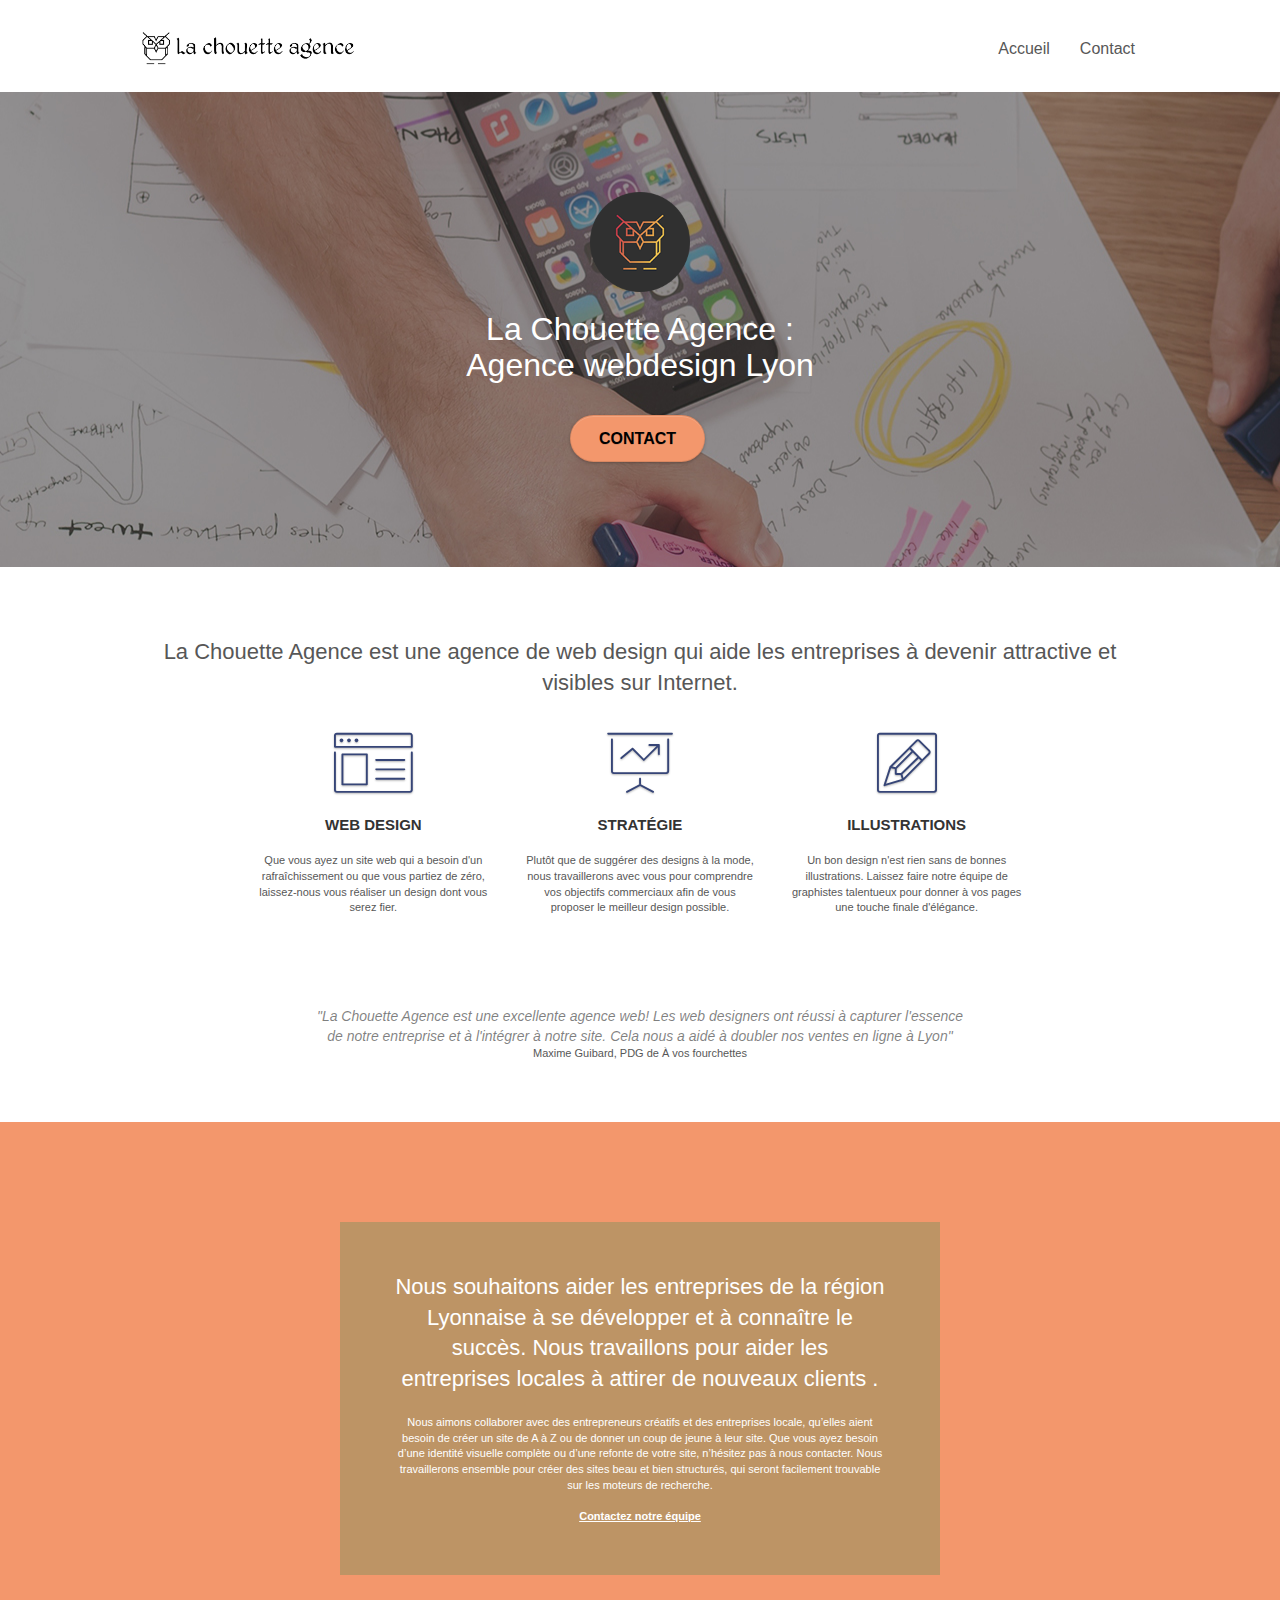
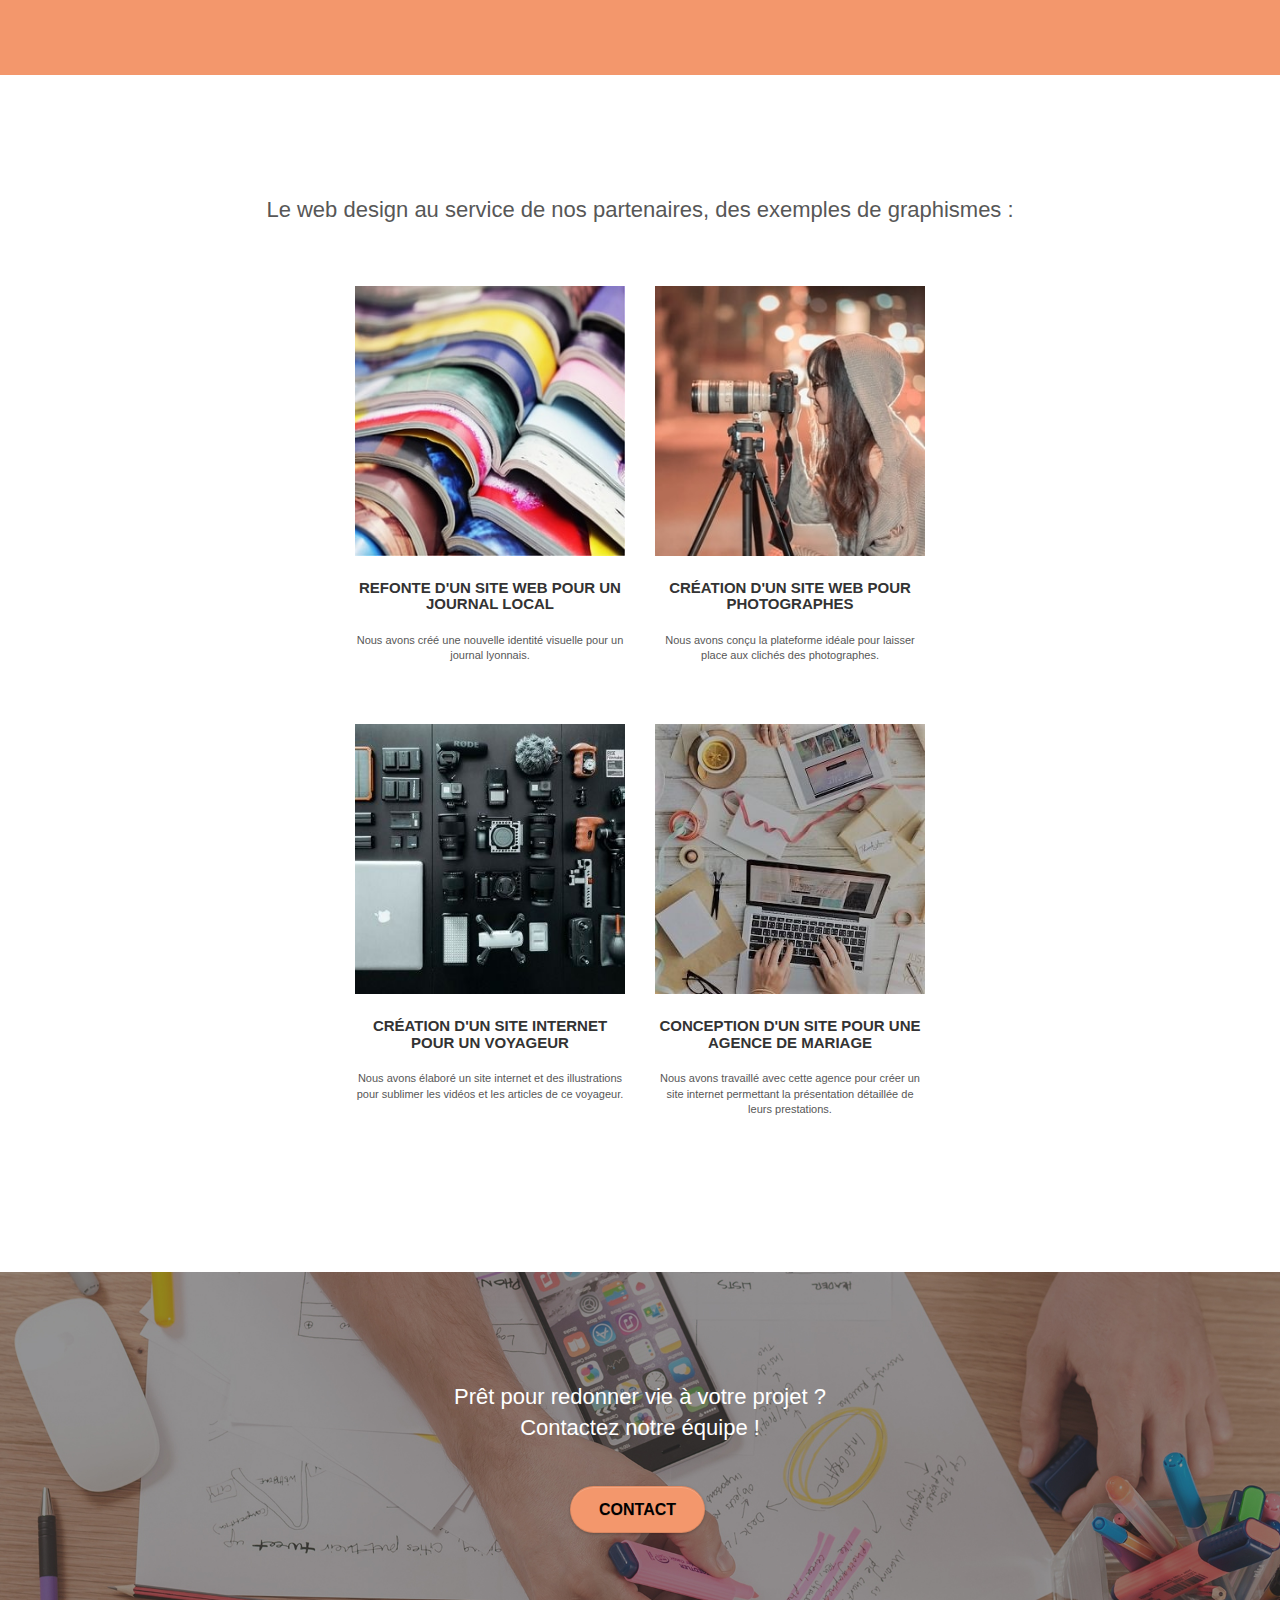
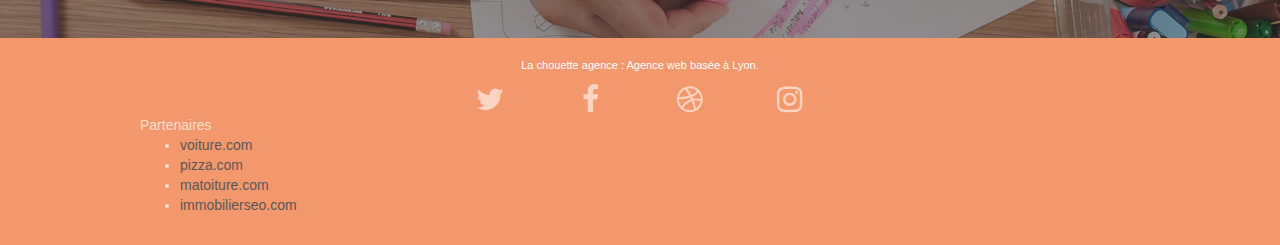
==== index.html @ 069996c3 "ajustements images et h1" ====
<!DOCTYPE html>
<html lang="fr">
  <!--modification langue-->
  <head>
    <meta charset="utf-8" />
    <meta
      name="description"
      content="La Chouette agence est une agence webdesign basée à Lyon et qui a pour mission la conception de site internet. Vous recherchez un webdesigner, un graphiste, à créer un site vitrine? N'hésitez plus et entrez en contact avec la meilleure agence webdesign Lyon"
    />
    <!--ajout d'une description comprennant les mots clés de l'analyse de mots clés-->
    <meta
      name="viewport"
      content="width=device-width, initial-scale=1.0, viewport-fit=cover"
    />
    <link rel="shortcut icon" type="image/png" href="favicon.jpg" />
    <link rel="stylesheet" type="text/css" href="./css/bootstrap.css" />
    <!--ccs minifié-->
    <link rel="stylesheet" type="text/css" href="style.css" />
    <link rel="stylesheet" type="text/css" href="./css/font-awesome.css" />
    <link rel="stylesheet" type="text/css" href="./css/et-line.css" />
    <!--minifier le js et ajouter le async ou defer-->
    <script async src="./js/jquery-2.1.0.js"></script>
    <script async src="./js/bootstrap.js"></script>
    <script async src="./js/blocs.js"></script>
    <script async src="./js/jquery.touchSwipe.js" defer></script>
    <script async src="./js/gmaps.js"></script>

    <title>La Chouette Agence - agence webdesign Lyon</title>
    <!--complété avec le mot clé pricipal-->

    <!-- Analytics -->
    <!-- Global site tag (gtag.js) - Google Analytics -->
    <script
      async
      src="https://www.googletagmanager.com/gtag/js?id=UA-167966366-1"
    ></script>
    <script>
      window.dataLayer = window.dataLayer || [];
      function gtag() {
        dataLayer.push(arguments);
      }
      gtag("js", new Date());

      gtag("config", "UA-167966366-1");
    </script>
    <!-- Analytics END -->
  </head>
  <body class="page-container">
    <!--header modifié-->
    <header class="bloc bgc-white l-bloc" id="bloc-0">
      <div class="container bloc-sm">
        <nav class="navbar row">
          <div class="navbar-header">
            <a class="navbar-brand" href="index.html"
              ><img
                src="img/la-chouette-agence.png"
                alt="logo de la chouette agence, agence webdesign Lyon"
                height="40"
            /></a>
            <button
              id="nav-toggle"
              type="button"
              class="ui-navbar-toggle navbar-toggle"
              data-toggle="collapse"
              data-target=".navbar-1"
            >
              <span class="sr-only">Toggle navigation</span
              ><span class="icon-bar"></span><span class="icon-bar"></span
              ><span class="icon-bar"></span>
            </button>
          </div>
          <div class="collapse navbar-collapse navbar-1 special-dropdown-nav">
            <ul class="site-navigation nav navbar-nav">
              <li>
                <a href="index.html">Accueil</a>
              </li>
              <li></li>
              <li>
                <a href="page2.html">Contact</a>
              </li>
            </ul>
          </div>
        </nav>
      </div>
    </header>
    <!-- header END -->

    <!-- bloc-1-presentation -->

    <main>
      <div
        class="bloc bgc-dark-slate-blue bg-banniere d-bloc bg-t-edge bloc-bg-texture texture-paper b-parallax"
        id="bloc-1-hero"
      >
        <div class="container bloc-lg">
          <div class="row tight-width-whitespace">
            <div class="col-sm-12">
              <img
                src="img/logo.png"
                class="center-block image-resize-mode"
                width="100"
                alt="Logo de La chouette agence, agence webdesign Lyon"
              />
              <h1 class="text-center hero-bloc-text tc-white">
                La Chouette Agence :<br />
                Agence webdesign Lyon
              </h1>
              <div class="text-center">
                <a
                  href="page2.html"
                  class="btn btn-lg btn-clean btn-rd cta-hero btn-atomic-tangerine"
                  id="cta-hero"
                  >Contact</a
                >
              </div>
            </div>
          </div>
        </div>
      </div>
      <!-- bloc-1-presentation END -->

      <!-- bloc-2-services -->
      <div class="bloc bgc-white l-bloc" id="bloc-2-services">
        <div class="container bloc-md">
          <div class="row">
            <div class="col-sm-12 text-center">
              <!--Suppression de l'image et écriture du texte en h2 avec quelques mots-clés-->
              <h2>
                La Chouette Agence est une agence de web design qui aide les
                entreprises à devenir attractive et visibles sur Internet.
              </h2>
            </div>
          </div>
          <div class="row voffset-lg med-width-whitespace">
            <div class="col-sm-4">
              <div class="text-center">
                <span
                  class="et-icon-browser sm-shadow icon-dark-slate-blue icons icon-lg"
                ></span>
              </div>
              <h3 class="mg-md text-center">
                Web design
              </h3>
              <p class="text-center">
                Que vous ayez un site web qui a besoin d'un rafraîchissement ou
                que vous partiez de zéro, laissez-nous vous réaliser un design
                dont vous serez fier.
              </p>
            </div>
            <div class="col-sm-4">
              <div class="text-center">
                <span
                  class="et-icon-presentation sm-shadow icon-dark-slate-blue icons icon-lg"
                ></span>
              </div>
              <h3 class="mg-md text-center">Stratégie</h3>
              <p class="text-center">
                Plutôt que de suggérer des designs à la mode, nous travaillerons
                avec vous pour comprendre vos objectifs commerciaux afin de vous
                proposer le meilleur design possible.<br />
              </p>
            </div>
            <div class="col-sm-4">
              <div class="text-center">
                <span
                  class="et-icon-edit sm-shadow icon-dark-slate-blue icons icon-lg"
                ></span>
              </div>
              <h3 class="mg-md text-center">
                Illustrations
              </h3>
              <p class="text-center">
                Un bon design n'est rien sans de bonnes illustrations. Laissez
                faire notre équipe de graphistes talentueux pour donner à vos
                pages une touche finale d'élégance.
              </p>
            </div>
          </div>
          <div class="row voffset-lg voffset">
            <div class="col-xs-12 col-md-8 col-md-offset-2 text-center">
              <!--écrire la citation pour réduire le temps de chargement-->
              <cite
                >"La Chouette Agence est une excellente agence web! Les web
                designers ont réussi à capturer l'essence de notre entreprise et
                à l'intégrer à notre site. Cela nous a aidé à doubler nos ventes
                en ligne à Lyon"</cite
              >
              <p>Maxime Guibard, PDG de À vos fourchettes</p>
            </div>
          </div>
        </div>
      </div>
      <!-- bloc-2-services END -->

      <!-- bloc-3-what-i-do- Je me demande si cette partie n'est pas à supprimer simplement. Voir avec mentor-->
      <div
        class="bloc tc-white bgc-atomic-tangerine bg-presentation d-bloc bloc-bg-texture texture-paper b-parallax"
        id="bloc-3-what-i-do"
      >
        <div class="container bloc-lg">
          <div class="row tight-width-whitespace black-background">
            <div class="col-sm-12">
              <h2 class="mg-md text-center tc-white">
                <!--intégrer les mots clés secondaire-->
                Nous souhaitons aider les entreprises de la région Lyonnaise à
                se développer et à connaître le succès. Nous travaillons pour
                aider les entreprises locales à attirer de nouveaux clients .<br />
              </h2>
              <p class="text-center white">
                Nous aimons collaborer avec des entrepreneurs créatifs et des
                entreprises locale, qu’elles aient besoin de créer un site de A
                à Z ou de donner un coup de jeune à leur site. Que vous ayez
                besoin d’une identité visuelle complète ou d’une refonte de
                votre site, n’hésitez pas à nous contacter. Nous travaillerons
                ensemble pour créer des sites beau et bien structurés, qui
                seront facilement trouvable sur les moteurs de recherche.
                <br /><br /><a class="ltc-white bold-link" href="page2.html"
                  >Contactez notre équipe</a
                ><br />
              </p>
            </div>
          </div>
        </div>
      </div>
      <!-- bloc-3-what-i-do END -->

      <!-- bloc-4-portfolio -->
      <div
        class="bloc bgc-white bg-lines-h2-bg bg-repeat l-bloc"
        id="bloc-4-portfolio"
      >
        <div class="container bloc-lg">
          <div class="row">
            <div class="col-sm-12 text-center">
              <h2>
                Le web design au service de nos partenaires, des exemples de
                graphismes :
              </h2>
              <!--h2 avec mots-clés-->
            </div>
          </div>
          <div class="row tight-width-whitespace portfolio-row">
            <div class="col-sm-6">
              <a
                href="#"
                data-lightbox="img/1.jpg"
                data-gallery-id="gallery-1"
                data-caption="Refonte d'un site web pour un journal local"
                data-frame="snapshot-lb"
                ><img
                  src="img/1.jpg"
                  alt="conception site internet d'un journal local"
                  class="img-responsive portfolio-thumb"
              /></a>
              <h3 class="mg-md text-center">
                Refonte d'un site web pour un journal local
              </h3>
              <p class="text-center">
                Nous avons créé une nouvelle identité visuelle pour un journal
                lyonnais.
              </p>
            </div>
            <div class="col-sm-6">
              <a
                href="#"
                data-lightbox="img/2.jpg"
                data-gallery-id="gallery-1"
                data-caption="Création d'un site web pour photographes"
                data-frame="snapshot-lb"
                ><img
                  src="img/2.jpg"
                  class="img-responsive portfolio-thumb"
                  alt="conception site internet d'un photographe"
              /></a>
              <h3 class="mg-md text-center">
                Création d'un site web pour photographes
              </h3>
              <p class="text-center">
                Nous avons conçu la plateforme idéale pour laisser place aux
                clichés des photographes.
              </p>
            </div>
          </div>
          <div class="row tight-width-whitespace portfolio-row">
            <div class="col-sm-6">
              <a
                href="#"
                data-lightbox="img/3.jpg"
                data-gallery-id="gallery-1"
                data-caption="Création d'un site internet pour un voyageur"
                data-frame="snapshot-lb"
                ><img
                  src="img/3.jpg"
                  class="img-responsive portfolio-thumb"
                  alt="conception site internet pour un voyageur"
              /></a>
              <h3 class="mg-md text-center">
                Création d'un site internet pour un voyageur
              </h3>
              <p class="text-center">
                Nous avons élaboré un site internet et des illustrations pour
                sublimer les vidéos et les articles de ce voyageur.
              </p>
            </div>
            <div class="col-sm-6">
              <a
                href="#"
                data-lightbox="img/4.jpg"
                data-gallery-id="gallery-1"
                data-caption="Conception d'un site pour une agence de mariage"
                data-frame="snapshot-lb"
                ><img
                  src="img/4.jpg"
                  class="img-responsive portfolio-thumb"
                  alt="conception site internet d'une agence de mariage"
              /></a>
              <h3 class="mg-md text-center">
                Conception d'un site pour une agence de mariage
              </h3>
              <p class="text-center">
                Nous avons travaillé avec cette agence pour créer un site
                internet permettant la présentation détaillée de leurs
                prestations.
              </p>
            </div>
          </div>
        </div>
      </div>
      <!-- bloc-4-portfolio END -->

      <!-- bloc-5-cta -->
      <div
        class="bloc bgc-dark-slate-blue bg-banniere d-bloc bloc-bg-texture texture-paper"
        id="bloc-5-cta"
      >
        <div class="container bloc-lg">
          <div class="row">
            <h2 class="mg-md text-center tc-white">
              Prêt pour redonner vie à votre projet ?<br />Contactez notre
              équipe !
            </h2>
            <div class="col-sm-12 text-center">
              <a
                href="page2.html"
                class="btn btn-atomic-tangerine btn-clean btn-rd btn-lg cta-hero"
                >Contact</a
              ><!--troisième apparition du contactez nous... pas utile selon moi, à optimiser-->
            </div>
          </div>
        </div>
      </div>
      <!-- bloc-5-cta END -->
    </main>
    <!-- Footer - bloc-8 -->
    <footer class="bloc bgc-atomic-tangerine d-bloc" id="bloc-8">
      <div class="container bloc-sm">
        <div class="row">
          <div class="col-sm-12">
            <p class="text-center white">
              La chouette agence : Agence web basée à Lyon.<br /><!--br inutile-->
            </p>
            <div class="row row-no-gutters social">
              <!--les liens des icons devraient renvoyer vers les pages de l'entreprise sur les réseaux-->
              <div class="col-sm-3">
                <div class="text-center">
                  <a class="social" href="https://twitter.com/"
                    ><span class="fa fa-twitter icon-md"></span
                  ></a>
                </div>
              </div>
              <div class="col-sm-3">
                <div class="text-center">
                  <a class="social" href="https://www.facebook.com/"
                    ><span class="fa fa-facebook icon-md"></span
                  ></a>
                </div>
              </div>
              <div class="col-sm-3">
                <div class="text-center">
                  <a class="social" href="https://dribbble.com/"
                    ><span class="fa fa-dribbble icon-md"></span
                  ></a>
                </div>
              </div>
              <div class="col-sm-3">
                <div class="text-center">
                  <a class="social" href="https://www.instagram.com/"
                    ><span class="fa fa-instagram icon-md"></span
                  ></a>
                </div>
              </div>
            </div>
            <div class="row">
              <div class="col-sm-4">
                <!--vérifier les liens pour qu'ils soient fonctionnels-->
                Partenaires
                <ul>
                  <li><a href="voiture.com">voiture.com</a></li>
                  <li><a href="pizza.com">pizza.com</a></li>
                  <li><a href="matoiture.com">matoiture.com</a></li>
                  <li><a href="immobilierseo.com">immobilierseo.com</a></li>
                </ul>
              </div>
            </div>
          </div>
        </div>
      </div>
    </footer>
    <!-- Footer - bloc-8 END -->
    <!-- Principal conteneur END -->
  </body>
</html>

<!--commentaires généraux : Noms de classe à rallonge et peu descriptif, pas de respect du BEM, trop de div à réduire donc, trop de black hat, simplifier le html pour le rendre plus facile à modifier, le framework est trop utilisé, je veux dire par là pas assez précis. Faire juste c'est faire court et précis.-->
---- style.css ----
body {
  margin: 0;
  padding: 0;
  background: #fff;
  overflow-x: hidden;
  -webkit-font-smoothing: antialiased;
  -moz-osx-font-smoothing: grayscale;
}
a,
button {
  transition: all 0.3s ease-in-out;
  outline: none !important;
}
a:hover {
  text-decoration: none;
  cursor: pointer;
}
#page-loading-blocs-notifaction {
  position: fixed;
  top: 0;
  bottom: 0;
  width: 100%;
  z-index: 100000;
  background: #fff url(img/pageload-spinner.gif) no-repeat center center;
}
.bloc {
  width: 100%;
  clear: both;
  background: 50% 50% no-repeat;
  padding: 0 50px;
  -webkit-background-size: cover;
  -moz-background-size: cover;
  -o-background-size: cover;
  background-size: cover;
  position: relative;
}
.bloc .container {
  padding-left: 0;
  padding-right: 0;
}
.bloc-lg {
  padding: 100px 50px;
}
.bloc-md {
  padding: 50px;
}
.bloc-sm {
  padding: 20px 50px;
}
.bg-center,
.bg-l-edge,
.bg-r-edge,
.bg-t-edge,
.bg-b-edge,
.bg-tl-edge,
.bg-bl-edge,
.bg-tr-edge,
.bg-br-edge,
.bg-repeat {
  -webkit-background-size: auto !important;
  -moz-background-size: auto !important;
  -o-background-size: auto !important;
  background-size: auto !important;
}
.bg-repeat {
  background: repeat;
}
.bg-t-edge {
  background: top no-repeat;
}
.bloc-bg-texture::before {
  content: "";
  background-size: 2px 2px;
  position: absolute;
  top: 0;
  bottom: 0;
  left: 0;
  right: 0;
}
.texture-paper::before {
  background: url(img/texture-paper.png);
  background-size: 280px 280px;
}
.b-parallax {
  background-attachment: fixed;
}
.d-bloc {
  color: rgba(255, 255, 255, 0.7);
}
.d-bloc button:hover {
  color: rgba(255, 255, 255, 0.9);
}
.d-bloc .icon-round,
.d-bloc .icon-square,
.d-bloc .icon-rounded,
.d-bloc .icon-semi-rounded-a,
.d-bloc .icon-semi-rounded-b {
  border-color: rgba(255, 255, 255, 0.9);
}
.d-bloc .divider-h span {
  border-color: rgba(255, 255, 255, 0.2);
}
.d-bloc .a-btn,
.d-bloc .navbar a,
.d-bloc .navbar-brand,
.d-bloc a .icon-sm,
.d-bloc a .icon-md,
.d-bloc a .icon-lg,
.d-bloc a .icon-xl,
.d-bloc h1 a,
.d-bloc h2 a,
.d-bloc h3 a,
.d-bloc h4 a,
.d-bloc h5 a,
.d-bloc h6 a,
.d-bloc p a {
  color: rgba(255, 255, 255, 0.6);
}
.d-bloc .a-btn:hover,
.d-bloc .navbar a:hover,
.d-bloc .navbar-brand:hover,
.d-bloc a:hover .icon-sm,
.d-bloc a:hover .icon-md,
.d-bloc a:hover .icon-lg,
.d-bloc a:hover .icon-xl,
.d-bloc h1 a:hover,
.d-bloc h2 a:hover,
.d-bloc h3 a:hover,
.d-bloc h4 a:hover,
.d-bloc h5 a:hover,
.d-bloc h6 a:hover,
.d-bloc p a:hover {
  color: rgba(255, 255, 255, 1);
}
.d-bloc .navbar-toggle .icon-bar {
  background: rgba(255, 255, 255, 1);
}
.d-bloc .btn-wire,
.d-bloc .btn-wire:hover {
  color: rgba(255, 255, 255, 1);
  border-color: rgba(255, 255, 255, 1);
}
.d-bloc .panel {
  color: rgba(0, 0, 0, 0.5);
}
.d-bloc .panel button:hover {
  color: rgba(0, 0, 0, 0.7);
}
.d-bloc .panel icon {
  border-color: rgba(0, 0, 0, 0.7);
}
.d-bloc .panel .divider-h span {
  border-color: rgba(0, 0, 0, 0.1);
}
.d-bloc .panel .a-btn {
  color: rgba(0, 0, 0, 0.6);
}
.d-bloc .panel .a-btn:hover {
  color: rgba(0, 0, 0, 1);
}
.d-bloc .panel .btn-wire,
.d-bloc .panel .btn-wire:hover {
  color: rgba(0, 0, 0, 0.7);
  border-color: rgba(0, 0, 0, 0.3);
}
.d-bloc .panel,
.l-bloc {
  color: rgba(0, 0, 0, 0.5);
}
.d-bloc .panel button:hover,
.l-bloc button:hover {
  color: rgba(0, 0, 0, 0.7);
}
.l-bloc .icon-round,
.l-bloc .icon-square,
.l-bloc .icon-rounded,
.l-bloc .icon-semi-rounded-a,
.l-bloc .icon-semi-rounded-b {
  border-color: rgba(0, 0, 0, 0.7);
}
.d-bloc .panel .divider-h span,
.l-bloc .divider-h span {
  border-color: rgba(0, 0, 0, 0.1);
}
.d-bloc .panel .a-btn,
.l-bloc .a-btn,
.l-bloc .navbar a,
.l-bloc .navbar-brand,
.l-bloc a .icon-sm,
.l-bloc a .icon-md,
.l-bloc a .icon-lg,
.l-bloc a .icon-xl,
.l-bloc h1 a,
.l-bloc h2 a,
.l-bloc h3 a,
.l-bloc h4 a,
.l-bloc h5 a,
.l-bloc h6 a,
.l-bloc p a {
  color: rgba(0, 0, 0, 0.6);
}
.d-bloc .panel .a-btn:hover,
.l-bloc .a-btn:hover,
.l-bloc .navbar a:hover,
.l-bloc .navbar-brand:hover,
.l-bloc a:hover .icon-sm,
.l-bloc a:hover .icon-md,
.l-bloc a:hover .icon-lg,
.l-bloc a:hover .icon-xl,
.l-bloc h1 a:hover,
.l-bloc h2 a:hover,
.l-bloc h3 a:hover,
.l-bloc h4 a:hover,
.l-bloc h5 a:hover,
.l-bloc h6 a:hover,
.l-bloc p a:hover {
  color: rgba(0, 0, 0, 1);
}
.l-bloc .navbar-toggle .icon-bar {
  color: rgba(0, 0, 0, 0.6);
}
.d-bloc .panel .btn-wire,
.d-bloc .panel .btn-wire:hover,
.l-bloc .btn-wire,
.l-bloc .btn-wire:hover {
  color: rgba(0, 0, 0, 0.7);
  border-color: rgba(0, 0, 0, 0.3);
}
.voffset {
  margin-top: 30px;
}
.voffset-lg {
  margin-top: 80px;
}
.row-no-gutters {
  margin-right: 0;
  margin-left: 0;
}
.row.row-no-gutters > [class^="col-"],
.row.row-no-gutters > [class*=" col-"] {
  padding-right: 0;
  padding-left: 0;
}
#bloc-1-hero h1 {
  font-size: 32px;
}
.navbar {
  margin-bottom: 0;
  z-index: 1;
}
.navbar-brand {
  height: auto;
  padding: 3px 15px;
  font-size: 25px;
  font-weight: 400;
  font-weight: 600;
  line-height: 44px;
}
.navbar-brand img {
  max-height: 200px;
  margin: 0 5px 0 0;
  display: inline;
}
.navbar-brand img[src$="svg"] {
  min-width: 100px;
}
.nav-center .navbar-brand img {
  margin: 0;
}
.navbar .nav {
  padding-top: 2px;
  margin-right: -16px;
  float: right;
  z-index: 1;
}
.nav > li {
  float: left;
  margin-top: 4px;
  font-size: 16px;
}
.navbar-nav .open .dropdown-menu > li > a {
  text-align: inherit;
}
.nav > li a:hover,
.nav > li a:focus {
  background: transparent;
}
.navbar-toggle {
  margin: 10px 10px 0 0;
  border: 0;
}
.navbar-toggle:hover {
  background: transparent !important;
}
.navbar-toggle .icon-bar {
  background-color: rgba(0, 0, 0, 0.5);
  width: 26px;
}
.nav-invert .navbar .nav {
  float: left;
}
.nav-invert .navbar-header,
.nav-invert .navbar-brand {
  float: right;
  position: relative;
  z-index: 2;
}
@media (min-width: 768px) {
  .site-navigation {
    position: absolute;
    top: 50%;
    right: 20px;
    transform: translate(0, -50%);
    -webkit-transform: translateY(-50%);
  }
  .nav > li .dropdown-menu a,
  .nav > li .dropdown-menu a:hover {
    color: #484848;
  }
  .nav-invert .site-navigation {
    left: 0;
    right: 0;
  }
  .nav-center {
    text-align: center;
  }
  .nav-center .navbar-header {
    width: 100%;
  }
  .nav-center .navbar-header,
  .nav-center .navbar-brand,
  .nav-center .nav > li {
    float: none;
    display: inline-block;
  }
  .nav-center .site-navigation {
    position: relative;
    width: 100%;
    right: 0;
    margin-right: 0;
    margin-top: 20px;
  }
  .nav-center.mini-nav .navbar-toggle {
    float: none;
    margin: 10px auto 0;
  }
}
.nav > li > .dropdown a {
  background: none !important;
  display: block;
  padding: 14px 15px;
}
nav .caret {
  margin: 0 5px;
}
.dropdown-menu .dropdown-menu {
  top: -8px;
  left: 100%;
}
.dropdown-menu .dropmenu-flow-right {
  top: 100%;
  left: 0;
  margin-left: -1px;
  border-top-left-radius: 0;
  border-top-right-radius: 0;
}
.dropdown-menu .dropdown span {
  border: 4px solid #000;
  border-top-color: transparent;
  border-right-color: transparent;
  border-bottom-color: transparent;
  margin: 6px -5px 0 0 !important;
  float: right;
}
.mg-md {
  margin-top: 10px;
  margin-bottom: 20px;
}
.mg-lg {
  margin-top: 10px;
  margin-bottom: 40px;
}
.btn {
  margin: 0 5px 5px 0;
}
.btn.pull-right {
  margin: 0 0 5px 5px;
}
.btn-d,
.btn-d:hover,
.btn-d:focus {
  color: #fff;
  background: rgba(0, 0, 0, 0.3);
}
button {
  outline: none !important;
}
.btn-rd {
  border-radius: 40px;
}
.btn-clean {
  border: 1px solid rgba(0, 0, 0, 0.08);
  border-bottom-color: rgba(0, 0, 0, 0.1);
  text-shadow: 0 1px 0 rgba(0, 0, 1, 0.1);
  box-shadow: 0 1px 3px rgba(0, 0, 1, 0.25),
    inset 0 1px 0 0 rgba(255, 255, 255, 0.15);
}
.icon-md {
  font-size: 30px !important;
}
.icon-lg {
  font-size: 60px !important;
}
.sm-shadow {
  text-shadow: 0 1px 2px rgba(0, 0, 0, 0.3);
}
.panel-sq,
.panel-sq .panel-heading,
.panel-sq .panel-footer {
  border-radius: 0;
}
.panel-rd {
  border-radius: 30px;
}
.panel-rd .panel-heading {
  border-radius: 29px 29px 0 0;
}
.panel-rd .panel-footer {
  border-radius: 0 0 29px 29px;
}
.form-control {
  border-color: rgba(0, 0, 0, 0.1);
  box-shadow: none;
}
.scrollToTop {
  width: 40px;
  height: 40px;
  position: fixed;
  bottom: 20px;
  right: 20px;
  opacity: 0;
  z-index: 500;
  transition: all 0.3s ease-in-out;
}
.scrollToTop span {
  margin-top: 6px;
}
.showScrollTop {
  font-size: 14px;
  opacity: 1;
}
a[data-lightbox] {
  position: relative;
  display: block;
  text-align: center;
}
a[data-lightbox]:hover::before {
  content: "+";
  font-family: "HelveticaNeue-Light", "Helvetica Neue Light", "Helvetica Neue",
    Helvetica, Arial;
  font-size: 32px;
  width: 50px;
  height: 50px;
  margin-left: -25px;
  border-radius: 50%;
  background: rgba(0, 0, 0, 0.6);
  color: #fff;
  font-weight: 100;
  z-index: 1;
  position: absolute;
  top: 50%;
  transform: translateY(-50%);
  -webkit-transform: translateY(-50%);
}
a[data-lightbox]:hover img {
  opacity: 0.6;
  -webkit-animation-fill-mode: none;
  animation-fill-mode: none;
}
#lightbox-modal {
  display: flex;
  align-items: center;
}
#lightbox-modal .modal-dialog {
  width: 90%;
  max-width: 900px;
  margin: 0 auto 0;
}
#lightbox-modal .modal-dialog img {
  max-height: 90vh;
  margin: 0 auto;
}
.lightbox-caption {
  padding: 20px;
  color: #fff;
  background: rgba(0, 0, 0, 0.5);
  position: absolute;
  left: 15px;
  right: 15px;
  bottom: 5px;
}
.close-lightbox {
  color: #fff;
  font-size: 30px;
  position: absolute;
  top: 20px;
  right: 20px;
  z-index: 20;
  background: rgba(0, 0, 0, 0.5);
  border: none;
  line-height: 30px;
  padding: 0 9px 5px;
  opacity: 0.3;
}
.close-lightbox:hover,
.next-lightbox:hover,
.prev-lightbox:hover {
  opacity: 1;
  color: #fff;
}
.next-lightbox,
.prev-lightbox {
  font-size: 20px;
  color: rgba(255, 255, 255, 0.9);
  background: rgba(0, 0, 0, 0.5);
  transition: all 0.2s ease-in-out;
  position: absolute;
  top: 45%;
  z-index: 1;
  opacity: 0.4;
}
.next-lightbox {
  padding: 6px 8px 1px 13px;
  right: 25px;
}
.prev-lightbox {
  padding: 6px 13px 1px 10px;
  left: 25px;
}
.snapshot-lb .modal-body {
  padding-bottom: 45px;
}
.snapshot-lb .lightbox-caption {
  padding: 0;
  color: rgba(0, 0, 0, 0.5);
  background: none;
}
h1,
h2,
h3,
h4,
h5,
h6,
p,
label,
.btn,
a {
  font-family: "helvetica";
  font-weight: 400;
  color: #575757 !important;
}
.container {
  max-width: 1000px;
}
.hero-bloc-text {
  font-size: 38px;
}
.hero-bloc-text-sub {
  font-size: 36px;
}
.statement-bloc-text {
  line-height: 26px;
  font-style: italic;
  font-size: 20px;
  text-align: center;
  font-weight: lighter;
  max-width: 520px;
  margin: auto auto auto auto;
}
p {
  font-size: 11px;
}
.tight-width-whitespace {
  max-width: 600px;
  margin: auto auto auto auto;
}
.h1 {
  font-size: 20px;
  font-family: "Open Sans";
}
.cta-hero {
  margin-top: 22px;
  color: #ffffff !important;
  text-transform: uppercase;
  padding: 12px 28px 12px 28px;
  font-size: 16px;
  font-weight: 700;
}
.social {
  max-width: 400px;
  margin: auto auto auto auto;
}
h2 {
  font-size: 22px;
  line-height: 1.4em;
}
h3 {
  font-size: 15px;
  text-transform: uppercase;
  font-weight: 700;
  color: #333333 !important;
}
.med-width-whitespace {
  max-width: 800px;
  margin: auto auto auto auto;
  box-shadow: 0 0 0 #000;
}
h1 {
  color: white !important;
}
h4 {
  color: #333333 !important;
}
.icons {
  margin-bottom: 14px;
  margin-top: 24px;
}
.white {
  color: #ffffff !important;
}
.portfolio-thumb {
  margin-bottom: 24px;
}
.portfolio-row {
  margin-bottom: 44px;
  margin-top: 50px;
}
.avatar {
  box-shadow: 0 4px 9px rgba(0, 0, 0, 0.3);
}
.black-background {
  background-color: rgba(165, 147, 99, 0.7);
  padding: 40px 40px 40px 40px;
}
.bold-link {
  font-weight: 900;
  text-decoration: underline !important;
}
.bgc-white {
  background-color: #fff;
}
.bgc-dark-slate-blue {
  background-color: #364577;
}
.bgc-atomic-tangerine {
  background-color: #f3976c;
}
.tc-white {
  color: white !important;
}
.btn-atomic-tangerine {
  background: #f3976c;
  color: black !important;
}
.btn-atomic-tangerine:hover {
  background: #c27956 !important;
  color: black !important;
}
.ltc-white {
  color: #ffffff !important;
}
.ltc-white:hover {
  color: #cccccc !important;
}
.ltc-atomic-tangerine {
  color: #f3976c !important;
}
.ltc-atomic-tangerine:hover {
  color: #c27956 !important;
}
.icon-dark-slate-blue {
  color: #364577 !important;
  border-color: #364577 !important;
}
.bg-dots-bg {
  background-image: url(img/dots-bg.png);
}
.bg-lines-h2-bg {
  background-image: url(img/lines-h2-bg.png);
}
.bg-banniere {
  background-image: url(img/la-chouette-agence-banniere.jpg);
}
.bg-presentation {
  background-image: url(img/image-de-presentation.bmp);
}
@media (max-width: 1024px) {
  .bloc {
    padding-left: 20px;
    padding-right: 20px;
  }
  .bloc.full-width-bloc,
  .bloc-tile-2.full-width-bloc .container,
  .bloc-tile-3.full-width-bloc .container,
  .bloc-tile-4.full-width-bloc .container {
    padding-left: 0;
    padding-right: 0;
  }
}
@media (max-width: 992px) and (min-width: 768px) {
  .navbar .nav {
    max-width: 80%;
  }
  .nav-center.navbar .nav {
    max-width: 100%;
  }
}
@media only screen and (min-device-width: 768px) and (max-device-width: 1024px) and (orientation: landscape) {
  .b-parallax {
    background-attachment: scroll;
  }
}
@media only screen and (min-device-width: 1024px) and (max-device-width: 1366px) and (-webkit-min-device-pixel-ratio: 1.5) {
  .b-parallax {
    background-attachment: scroll;
  }
}
@media (max-width: 991px) {
  .container {
    width: 100%;
  }
  .b-parallax {
    background-attachment: scroll;
  }
  .page-container,
  #hero-bloc {
    overflow-x: hidden;
    position: relative;
  }
  .bloc {
    padding-left: constant(safe-area-inset-left);
    padding-right: constant(safe-area-inset-right);
  }
  .bloc-group,
  .bloc-group .bloc {
    display: block;
    width: 100%;
  }
  .bloc-fill-screen .fill-bloc-top-edge,
  .bloc-fill-screen .fill-bloc-bottom-edge {
    padding: 0 20px;
    padding-left: constant(safe-area-inset-left);
    padding-right: constant(safe-area-inset-right);
  }
}
@media (max-width: 767px) {
  .page-container {
    overflow-x: hidden;
    position: relative;
  }
  h1,
  h2,
  h3,
  h4,
  h5,
  h6,
  p,
  #disqus_thread {
    padding-left: 10px !important;
    padding-right: 10px !important;
  }
  .b-parallax {
    background-attachment: scroll;
  }
  .navbar .nav {
    padding-top: 0;
    border-top: 1px solid rgba(0, 0, 0, 0.2);
    float: none !important;
  }
  .navbar.row {
    margin-left: 0;
    margin-right: 0;
  }
  .site-navigation {
    position: inherit;
    transform: none;
    -webkit-transform: none;
    -ms-transform: none;
  }
  .nav > li {
    margin-top: 0;
    border-bottom: 1px solid rgba(0, 0, 0, 0.1);
    background: rgba(0, 0, 0, 0.05);
    text-align: left;
    padding-left: 15px;
    width: 100%;
  }
  .nav > li:hover {
    background: rgba(0, 0, 0, 0.08);
  }
  .dropdown .dropdown a .caret {
    float: none;
    margin: 5px 0 0 10px !important;
    border: 4px solid #000;
    border-bottom-color: transparent;
    border-right-color: transparent;
    border-left-color: transparent;
  }
  #hero-bloc .navbar .nav {
    background: rgba(0, 0, 0, 0.8);
  }
  #hero-bloc .navbar .nav a {
    color: rgba(255, 255, 255, 0.6);
  }
  .hero {
    padding: 50px 0;
  }
  .hero-nav {
    left: -1px;
    right: -1px;
  }
  .navbar-collapse {
    padding: 0;
    overflow-x: hidden;
    -webkit-box-shadow: none;
    box-shadow: none;
  }
  .navbar-brand img {
    max-height: 40px;
    width: auto;
  }
  .nav-invert .navbar-header {
    float: none;
    width: 100%;
  }
  .nav-invert .navbar-toggle {
    float: left;
    margin-left: 10px;
  }
  .bloc {
    padding-left: 0;
    padding-right: 0;
  }
  .bloc-xxl,
  .bloc-xl,
  .bloc-lg {
    padding: 40px 0;
  }
  .bloc-sm,
  .bloc-md {
    padding-left: 0;
    padding-right: 0;
  }
  .bloc-tile-2 .container,
  .bloc-tile-3 .container,
  .bloc-tile-4 .container,
  .bloc-fill-screen .fill-bloc-top-edge,
  .bloc-fill-screen .fill-bloc-bottom-edge {
    padding-left: 0;
    padding-right: 0;
  }
  .a-block {
    padding: 0 10px;
  }
  .btn-dwn {
    display: none;
  }
  .voffset {
    margin-top: 5px;
  }
  .voffset-md {
    margin-top: 20px;
  }
  .voffset-lg {
    margin-top: 30px;
  }
  form {
    padding: 5px;
  }
  .close-lightbox {
    display: inline-block;
  }
  .blocsapp-device-iphone5 {
    background-size: 216px 425px;
    padding-top: 60px;
    width: 216px;
    height: 425px;
  }
  .blocsapp-device-iphone5 img {
    width: 180px;
    height: 320px;
  }
}
@media (max-width: 400px) {
  .bloc {
    padding-left: 0;
    padding-right: 0;
  }
}
@media (max-width: 767px) {
  .bloc-mob-center-text {
    text-align: center;
  }
}
---- css/et-line.css ----
@font-face {
    font-family: et-line;
    src: url(../fonts/et-line.eot);
    src: url(../fonts/et-line.eot?#iefix) format('embedded-opentype'), url(../fonts/et-line.woff) format('woff'), url(../fonts/et-line.ttf) format('truetype'), url(../fonts/et-line.svg#et-line) format('svg');
    font-weight: 400;
    font-style: normal
}

.et-icon-adjustments,
.et-icon-alarmclock,
.et-icon-anchor,
.et-icon-aperture,
.et-icon-attachment,
.et-icon-bargraph,
.et-icon-basket,
.et-icon-beaker,
.et-icon-bike,
.et-icon-book-open,
.et-icon-briefcase,
.et-icon-browser,
.et-icon-calendar,
.et-icon-camera,
.et-icon-caution,
.et-icon-chat,
.et-icon-circle-compass,
.et-icon-clipboard,
.et-icon-clock,
.et-icon-cloud,
.et-icon-compass,
.et-icon-desktop,
.et-icon-dial,
.et-icon-document,
.et-icon-documents,
.et-icon-download,
.et-icon-dribbble,
.et-icon-edit,
.et-icon-envelope,
.et-icon-expand,
.et-icon-facebook,
.et-icon-flag,
.et-icon-focus,
.et-icon-gears,
.et-icon-genius,
.et-icon-gift,
.et-icon-global,
.et-icon-globe,
.et-icon-googleplus,
.et-icon-grid,
.et-icon-happy,
.et-icon-hazardous,
.et-icon-heart,
.et-icon-hotairballoon,
.et-icon-hourglass,
.et-icon-key,
.et-icon-laptop,
.et-icon-layers,
.et-icon-lifesaver,
.et-icon-lightbulb,
.et-icon-linegraph,
.et-icon-linkedin,
.et-icon-lock,
.et-icon-magnifying-glass,
.et-icon-map,
.et-icon-map-pin,
.et-icon-megaphone,
.et-icon-mic,
.et-icon-mobile,
.et-icon-newspaper,
.et-icon-notebook,
.et-icon-paintbrush,
.et-icon-paperclip,
.et-icon-pencil,
.et-icon-phone,
.et-icon-picture,
.et-icon-pictures,
.et-icon-piechart,
.et-icon-presentation,
.et-icon-pricetags,
.et-icon-printer,
.et-icon-profile-female,
.et-icon-profile-male,
.et-icon-puzzle,
.et-icon-quote,
.et-icon-recycle,
.et-icon-refresh,
.et-icon-ribbon,
.et-icon-rss,
.et-icon-sad,
.et-icon-scissors,
.et-icon-scope,
.et-icon-search,
.et-icon-shield,
.et-icon-speedometer,
.et-icon-strategy,
.et-icon-streetsign,
.et-icon-tablet,
.et-icon-target,
.et-icon-telescope,
.et-icon-toolbox,
.et-icon-tools,
.et-icon-tools-2,
.et-icon-trophy,
.et-icon-tumblr,
.et-icon-twitter,
.et-icon-upload,
.et-icon-video,
.et-icon-wallet,
.et-icon-wine {
    font-family: et-line;
    speak: none;
    font-style: normal;
    font-weight: 400;
    font-variant: normal;
    text-transform: none;
    line-height: 1;
    -webkit-font-smoothing: antialiased;
    -moz-osx-font-smoothing: grayscale;
    display: inline-block
}

.et-icon-mobile:before {
    content: "\e000"
}

.et-icon-laptop:before {
    content: "\e001"
}

.et-icon-desktop:before {
    content: "\e002"
}

.et-icon-tablet:before {
    content: "\e003"
}

.et-icon-phone:before {
    content: "\e004"
}

.et-icon-document:before {
    content: "\e005"
}

.et-icon-documents:before {
    content: "\e006"
}

.et-icon-search:before {
    content: "\e007"
}

.et-icon-clipboard:before {
    content: "\e008"
}

.et-icon-newspaper:before {
    content: "\e009"
}

.et-icon-notebook:before {
    content: "\e00a"
}

.et-icon-book-open:before {
    content: "\e00b"
}

.et-icon-browser:before {
    content: "\e00c"
}

.et-icon-calendar:before {
    content: "\e00d"
}

.et-icon-presentation:before {
    content: "\e00e"
}

.et-icon-picture:before {
    content: "\e00f"
}

.et-icon-pictures:before {
    content: "\e010"
}

.et-icon-video:before {
    content: "\e011"
}

.et-icon-camera:before {
    content: "\e012"
}

.et-icon-printer:before {
    content: "\e013"
}

.et-icon-toolbox:before {
    content: "\e014"
}

.et-icon-briefcase:before {
    content: "\e015"
}

.et-icon-wallet:before {
    content: "\e016"
}

.et-icon-gift:before {
    content: "\e017"
}

.et-icon-bargraph:before {
    content: "\e018"
}

.et-icon-grid:before {
    content: "\e019"
}

.et-icon-expand:before {
    content: "\e01a"
}

.et-icon-focus:before {
    content: "\e01b"
}

.et-icon-edit:before {
    content: "\e01c"
}

.et-icon-adjustments:before {
    content: "\e01d"
}

.et-icon-ribbon:before {
    content: "\e01e"
}

.et-icon-hourglass:before {
    content: "\e01f"
}

.et-icon-lock:before {
    content: "\e020"
}

.et-icon-megaphone:before {
    content: "\e021"
}

.et-icon-shield:before {
    content: "\e022"
}

.et-icon-trophy:before {
    content: "\e023"
}

.et-icon-flag:before {
    content: "\e024"
}

.et-icon-map:before {
    content: "\e025"
}

.et-icon-puzzle:before {
    content: "\e026"
}

.et-icon-basket:before {
    content: "\e027"
}

.et-icon-envelope:before {
    content: "\e028"
}

.et-icon-streetsign:before {
    content: "\e029"
}

.et-icon-telescope:before {
    content: "\e02a"
}

.et-icon-gears:before {
    content: "\e02b"
}

.et-icon-key:before {
    content: "\e02c"
}

.et-icon-paperclip:before {
    content: "\e02d"
}

.et-icon-attachment:before {
    content: "\e02e"
}

.et-icon-pricetags:before {
    content: "\e02f"
}

.et-icon-lightbulb:before {
    content: "\e030"
}

.et-icon-layers:before {
    content: "\e031"
}

.et-icon-pencil:before {
    content: "\e032"
}

.et-icon-tools:before {
    content: "\e033"
}

.et-icon-tools-2:before {
    content: "\e034"
}

.et-icon-scissors:before {
    content: "\e035"
}

.et-icon-paintbrush:before {
    content: "\e036"
}

.et-icon-magnifying-glass:before {
    content: "\e037"
}

.et-icon-circle-compass:before {
    content: "\e038"
}

.et-icon-linegraph:before {
    content: "\e039"
}

.et-icon-mic:before {
    content: "\e03a"
}

.et-icon-strategy:before {
    content: "\e03b"
}

.et-icon-beaker:before {
    content: "\e03c"
}

.et-icon-caution:before {
    content: "\e03d"
}

.et-icon-recycle:before {
    content: "\e03e"
}

.et-icon-anchor:before {
    content: "\e03f"
}

.et-icon-profile-male:before {
    content: "\e040"
}

.et-icon-profile-female:before {
    content: "\e041"
}

.et-icon-bike:before {
    content: "\e042"
}

.et-icon-wine:before {
    content: "\e043"
}

.et-icon-hotairballoon:before {
    content: "\e044"
}

.et-icon-globe:before {
    content: "\e045"
}

.et-icon-genius:before {
    content: "\e046"
}

.et-icon-map-pin:before {
    content: "\e047"
}

.et-icon-dial:before {
    content: "\e048"
}

.et-icon-chat:before {
    content: "\e049"
}

.et-icon-heart:before {
    content: "\e04a"
}

.et-icon-cloud:before {
    content: "\e04b"
}

.et-icon-upload:before {
    content: "\e04c"
}

.et-icon-download:before {
    content: "\e04d"
}

.et-icon-target:before {
    content: "\e04e"
}

.et-icon-hazardous:before {
    content: "\e04f"
}

.et-icon-piechart:before {
    content: "\e050"
}

.et-icon-speedometer:before {
    content: "\e051"
}

.et-icon-global:before {
    content: "\e052"
}

.et-icon-compass:before {
    content: "\e053"
}

.et-icon-lifesaver:before {
    content: "\e054"
}

.et-icon-clock:before {
    content: "\e055"
}

.et-icon-aperture:before {
    content: "\e056"
}

.et-icon-quote:before {
    content: "\e057"
}

.et-icon-scope:before {
    content: "\e058"
}

.et-icon-alarmclock:before {
    content: "\e059"
}

.et-icon-refresh:before {
    content: "\e05a"
}

.et-icon-happy:before {
    content: "\e05b"
}

.et-icon-sad:before {
    content: "\e05c"
}

.et-icon-facebook:before {
    content: "\e05d"
}

.et-icon-twitter:before {
    content: "\e05e"
}

.et-icon-googleplus:before {
    content: "\e05f"
}

.et-icon-rss:before {
    content: "\e060"
}

.et-icon-tumblr:before {
    content: "\e061"
}

.et-icon-linkedin:before {
    content: "\e062"
}

.et-icon-dribbble:before {
    content: "\e063"
}
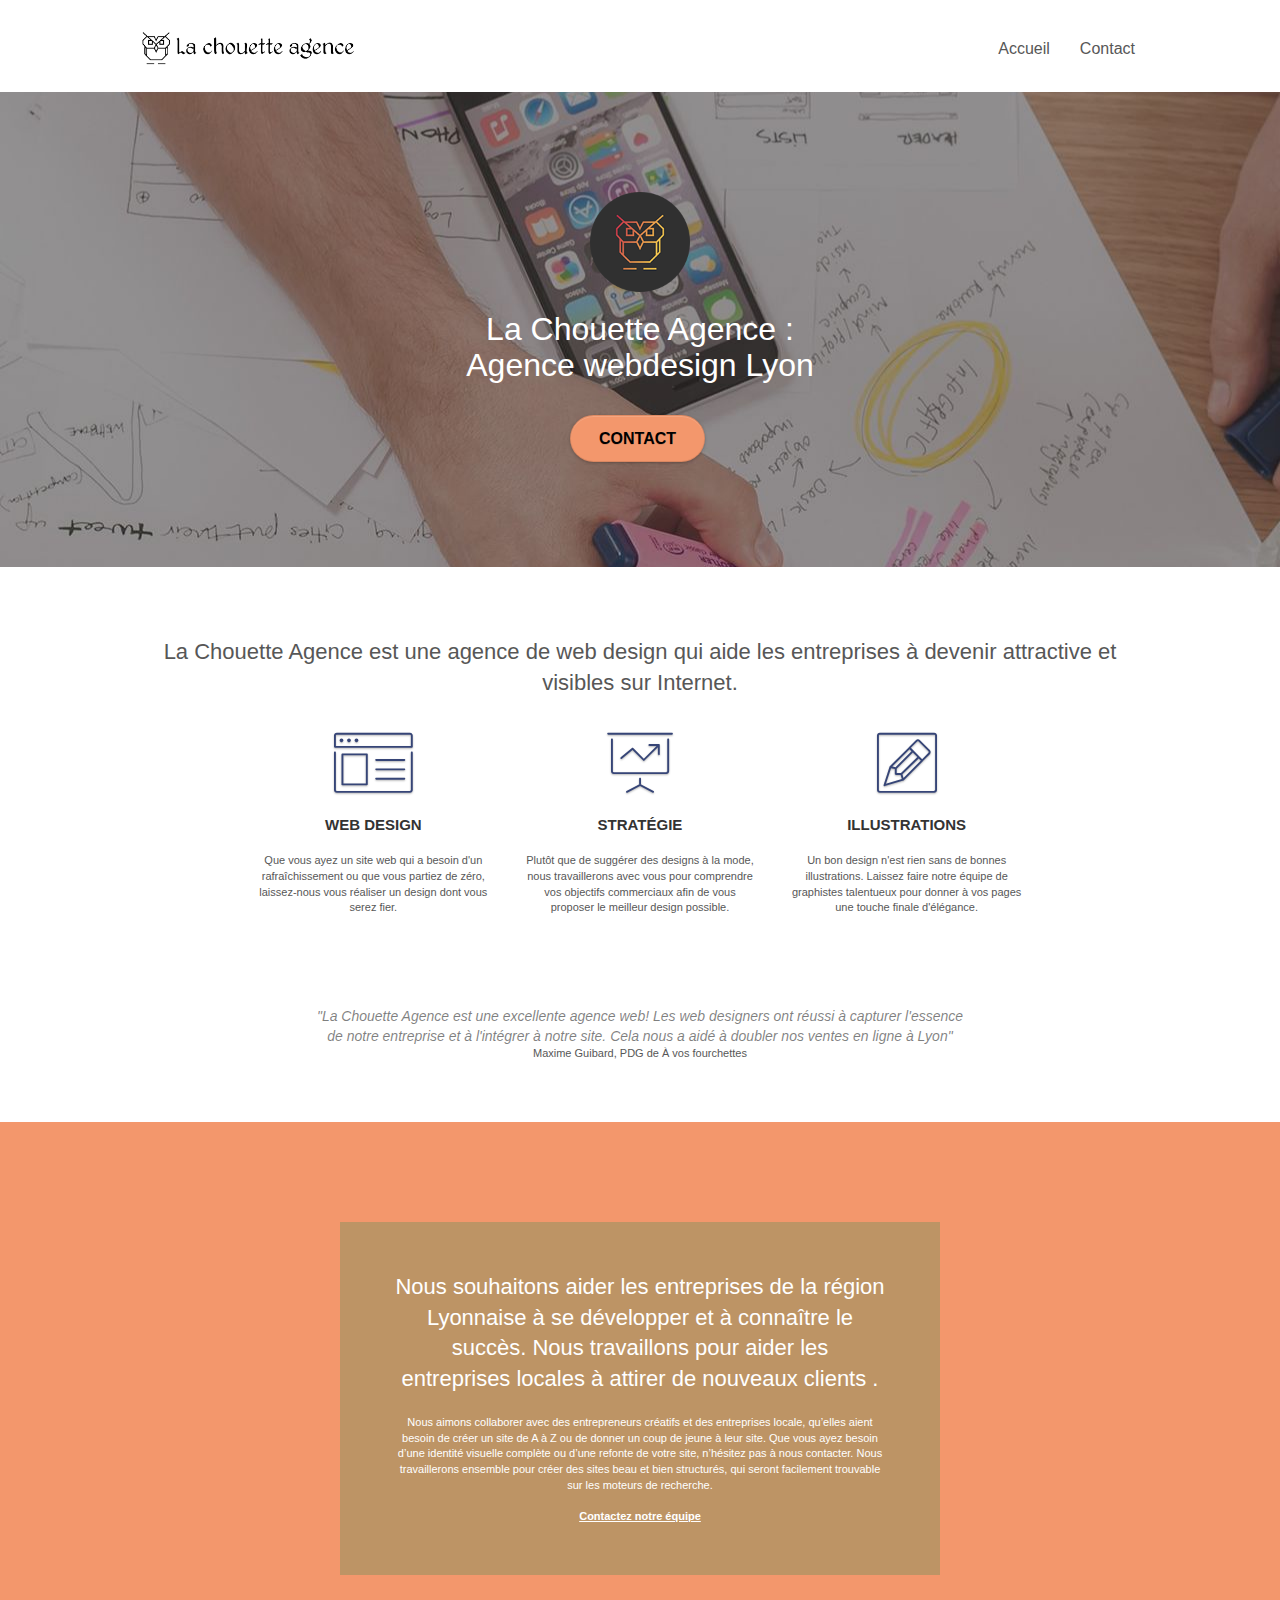
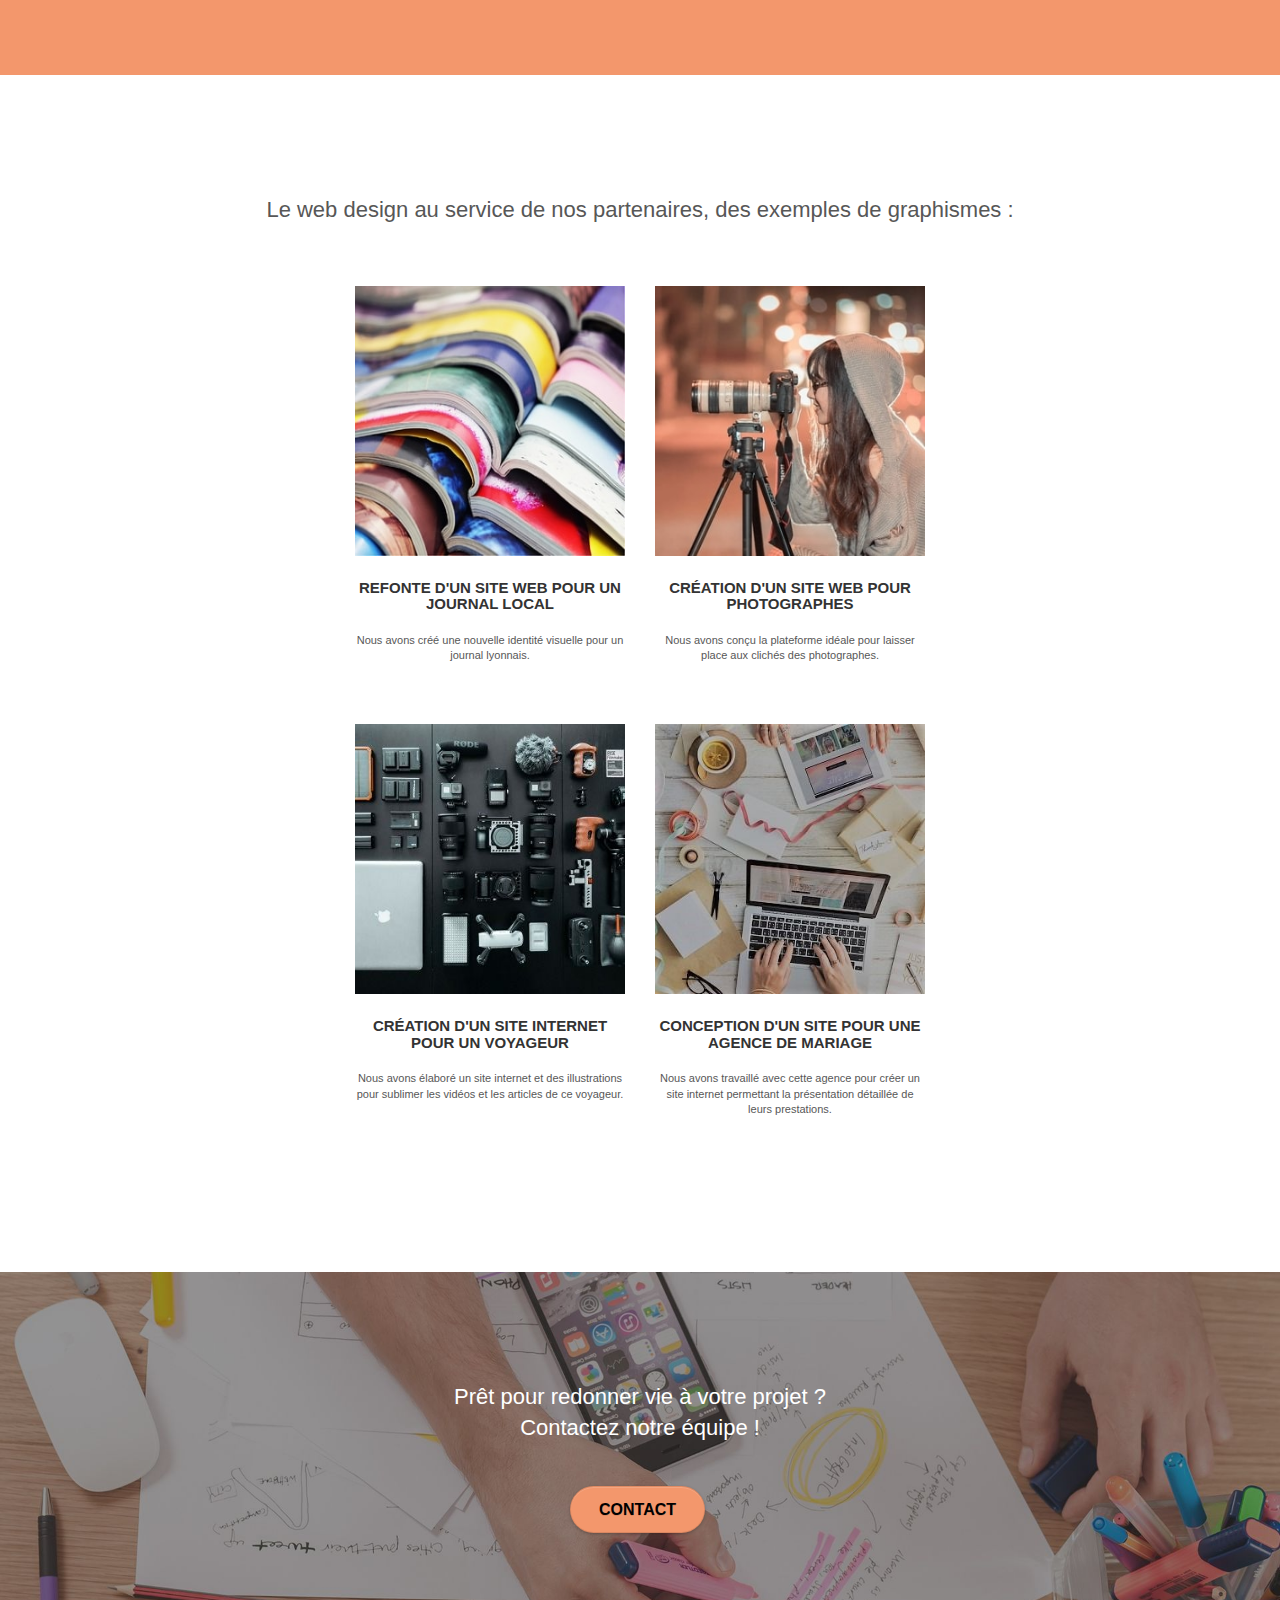
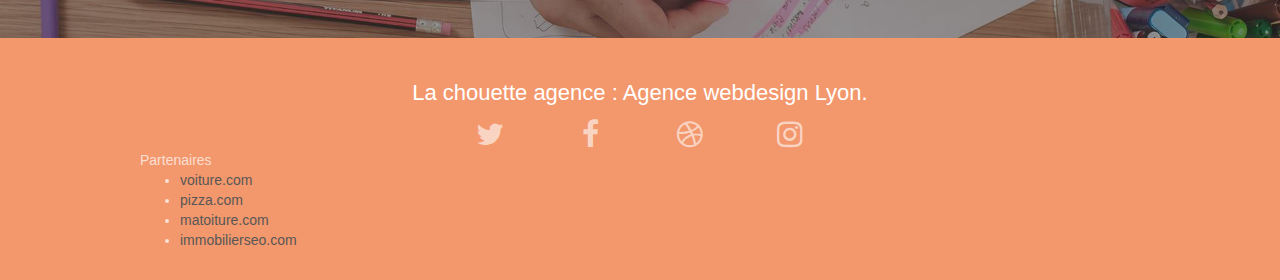
==== commit 15d071ff: "compression grandes images, changement placement logo réseaux sociaux , mobile first" ====
--- a/index.html
+++ b/index.html
@@ -356,9 +356,9 @@
       <div class="container bloc-sm">
         <div class="row">
           <div class="col-sm-12">
-            <p class="text-center white">
-              La chouette agence : Agence web basée à Lyon.<br /><!--br inutile-->
-            </p>
+            <h2 class="text-center white">
+              La chouette agence : Agence webdesign Lyon.
+            </h2>
             <div class="row row-no-gutters social">
               <!--les liens des icons devraient renvoyer vers les pages de l'entreprise sur les réseaux-->
               <div class="col-sm-3">
--- a/style.css
+++ b/style.css
@@ -235,6 +235,8 @@
 .row-no-gutters {
   margin-right: 0;
   margin-left: 0;
+  display: flex;
+  justify-content: space-evenly;
 }
 .row.row-no-gutters > [class^="col-"],
 .row.row-no-gutters > [class*=" col-"] {
@@ -692,7 +694,7 @@
   background-image: url(img/la-chouette-agence-banniere.jpg);
 }
 .bg-presentation {
-  background-image: url(img/image-de-presentation.bmp);
+  background-image: url(img/image-de-presentation.jpg);
 }
 @media (max-width: 1024px) {
   .bloc {
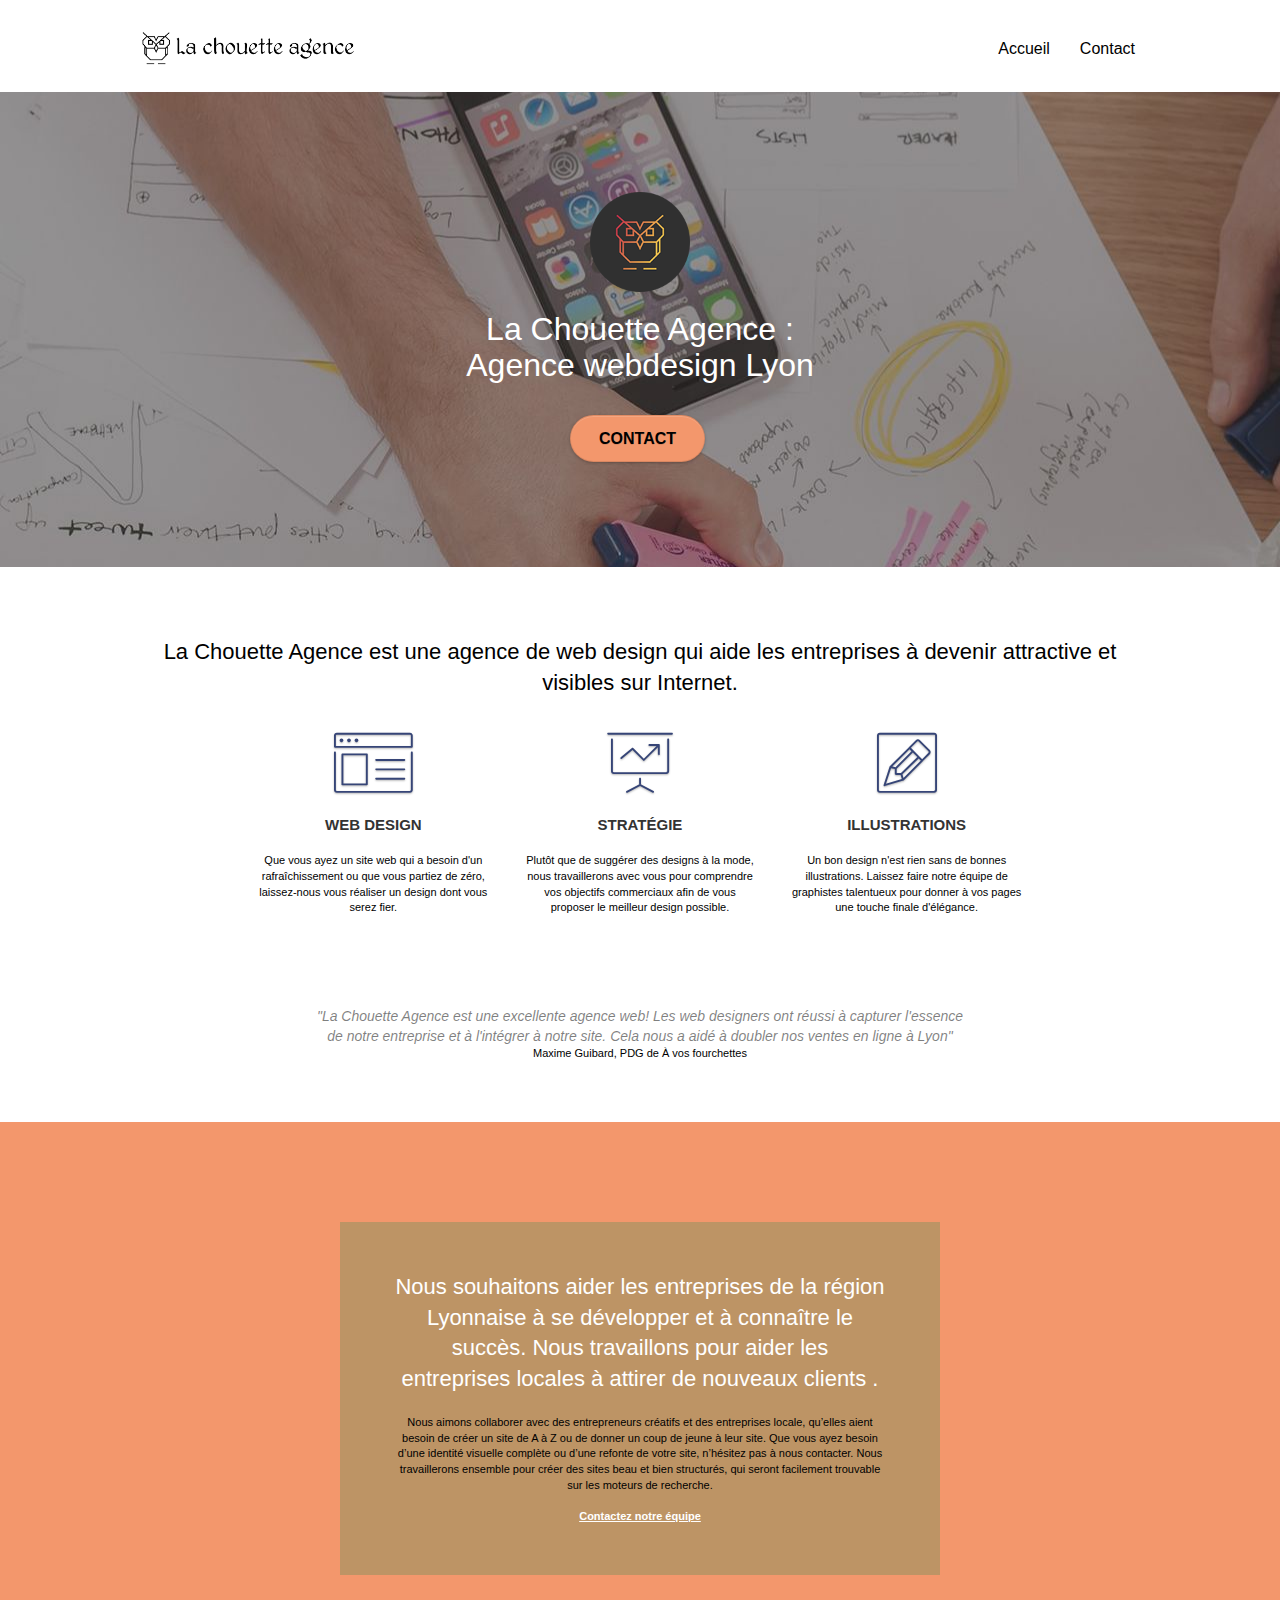
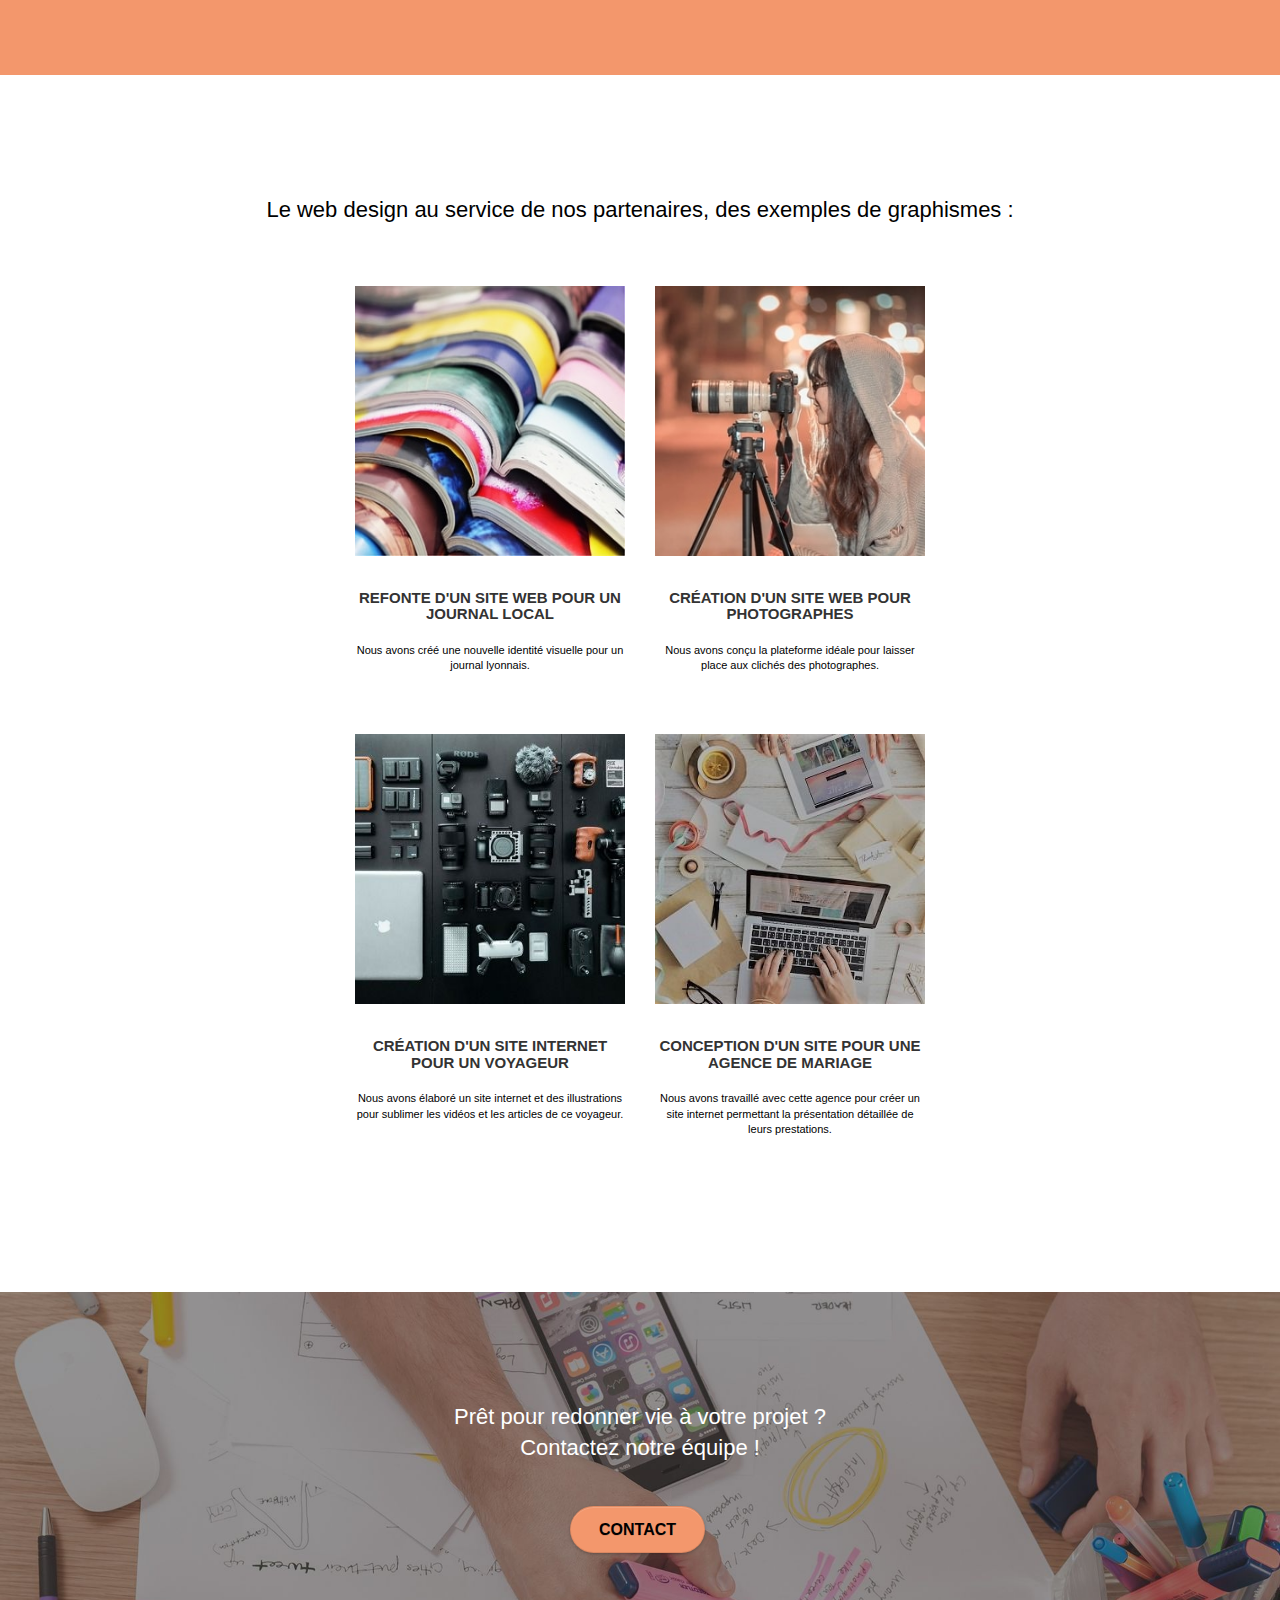
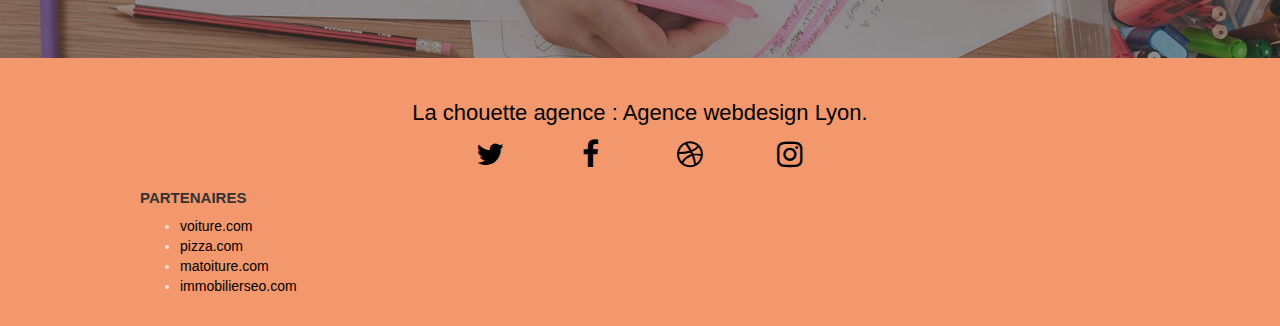
==== commit f4a02ff3: "images en mobile first" ====
--- a/index.html
+++ b/index.html
@@ -393,7 +393,7 @@
             <div class="row">
               <div class="col-sm-4">
                 <!--vérifier les liens pour qu'ils soient fonctionnels-->
-                Partenaires
+                <h3>Partenaires</h3>
                 <ul>
                   <li><a href="voiture.com">voiture.com</a></li>
                   <li><a href="pizza.com">pizza.com</a></li>
--- a/style.css
+++ b/style.css
@@ -68,19 +68,6 @@
 .bg-t-edge {
   background: top no-repeat;
 }
-.bloc-bg-texture::before {
-  content: "";
-  background-size: 2px 2px;
-  position: absolute;
-  top: 0;
-  bottom: 0;
-  left: 0;
-  right: 0;
-}
-.texture-paper::before {
-  background: url(img/texture-paper.png);
-  background-size: 280px 280px;
-}
 .b-parallax {
   background-attachment: fixed;
 }
@@ -114,7 +101,7 @@
 .d-bloc h5 a,
 .d-bloc h6 a,
 .d-bloc p a {
-  color: rgba(255, 255, 255, 0.6);
+  color: black;
 }
 .d-bloc .a-btn:hover,
 .d-bloc .navbar a:hover,
@@ -559,7 +546,7 @@
 a {
   font-family: "helvetica";
   font-weight: 400;
-  color: #575757 !important;
+  color: black !important;
 }
 .container {
   max-width: 1000px;
@@ -628,7 +615,7 @@
   margin-top: 24px;
 }
 .white {
-  color: #ffffff !important;
+  color: black !important;
 }
 .portfolio-thumb {
   margin-bottom: 24px;
@@ -637,6 +624,12 @@
   margin-bottom: 44px;
   margin-top: 50px;
 }
+.col-sm-6 a {
+  display: flex;
+  justify-content: center;
+  align-items: center;
+  text-align: center;
+}
 .avatar {
   box-shadow: 0 4px 9px rgba(0, 0, 0, 0.3);
 }
@@ -683,12 +676,6 @@
 .icon-dark-slate-blue {
   color: #364577 !important;
   border-color: #364577 !important;
-}
-.bg-dots-bg {
-  background-image: url(img/dots-bg.png);
-}
-.bg-lines-h2-bg {
-  background-image: url(img/lines-h2-bg.png);
 }
 .bg-banniere {
   background-image: url(img/la-chouette-agence-banniere.jpg);
@@ -767,6 +754,7 @@
   h5,
   h6,
   p,
+  cite,
   #disqus_thread {
     padding-left: 10px !important;
     padding-right: 10px !important;
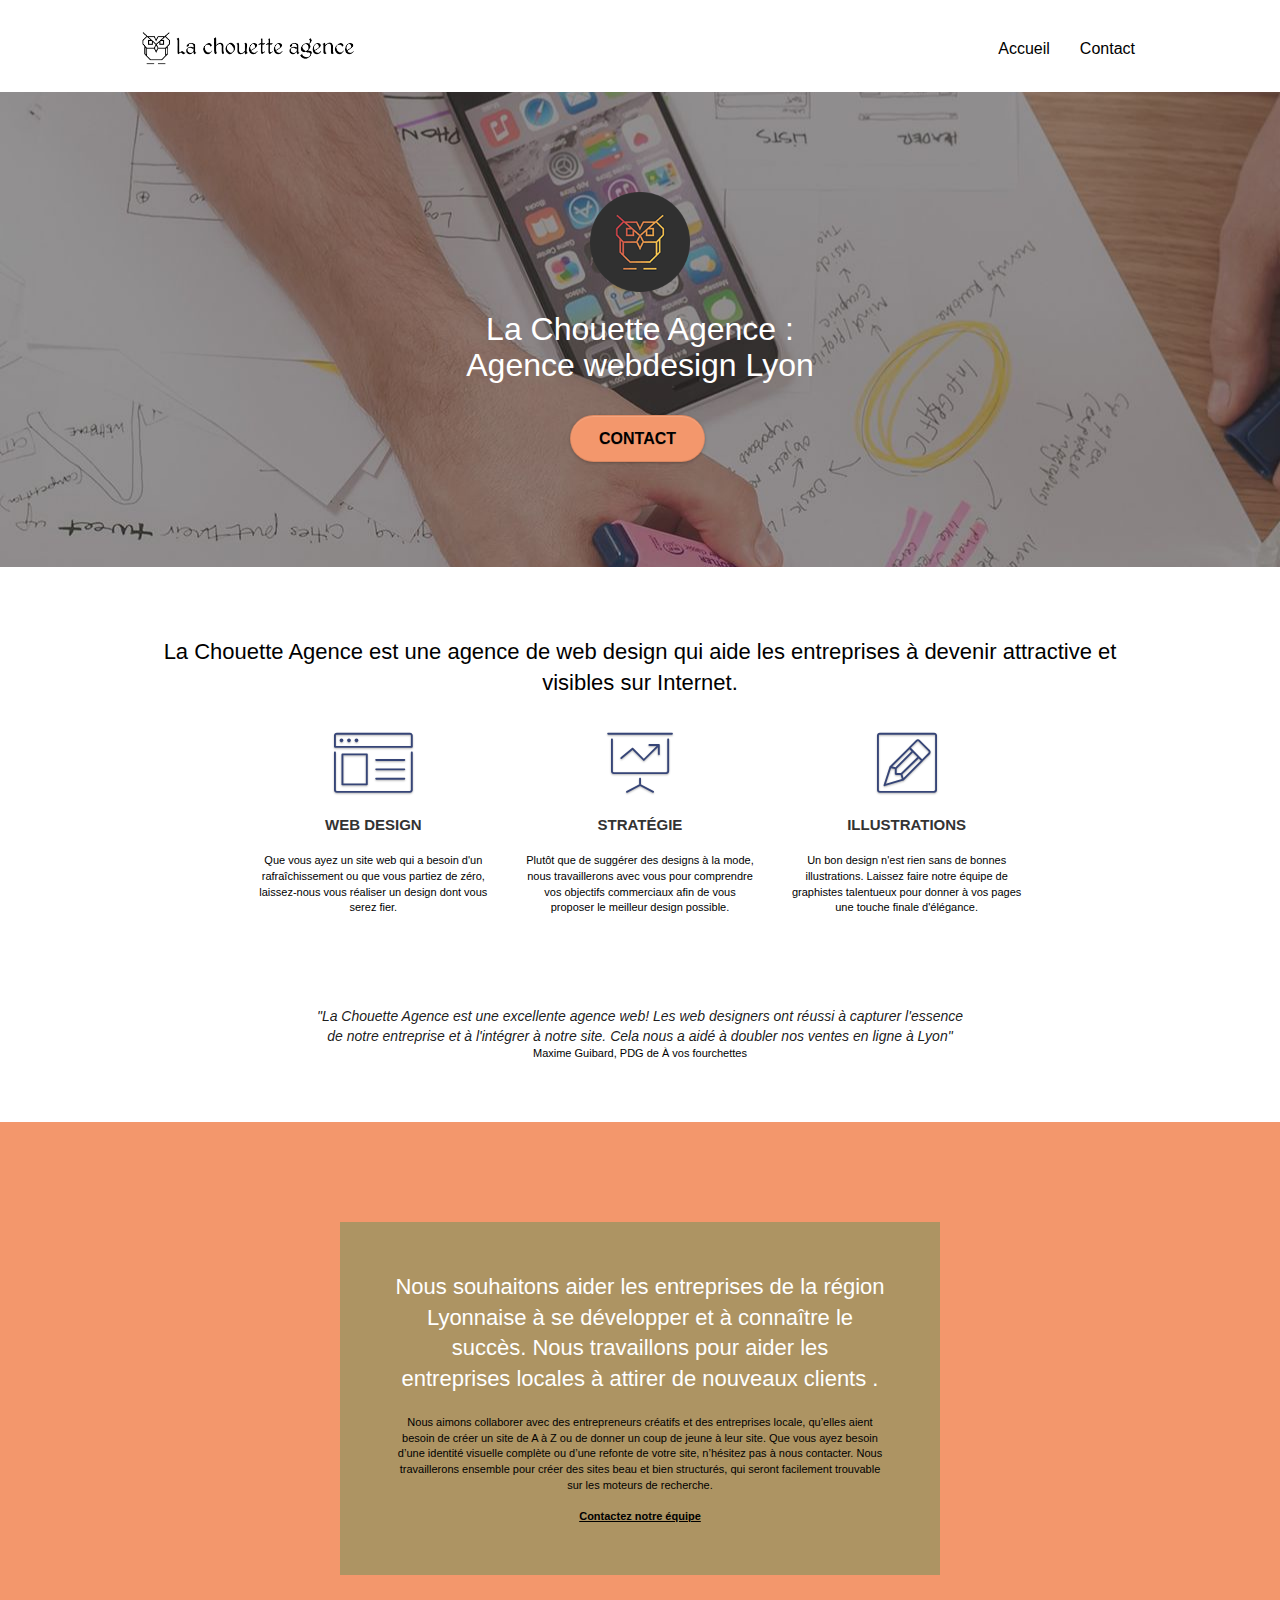
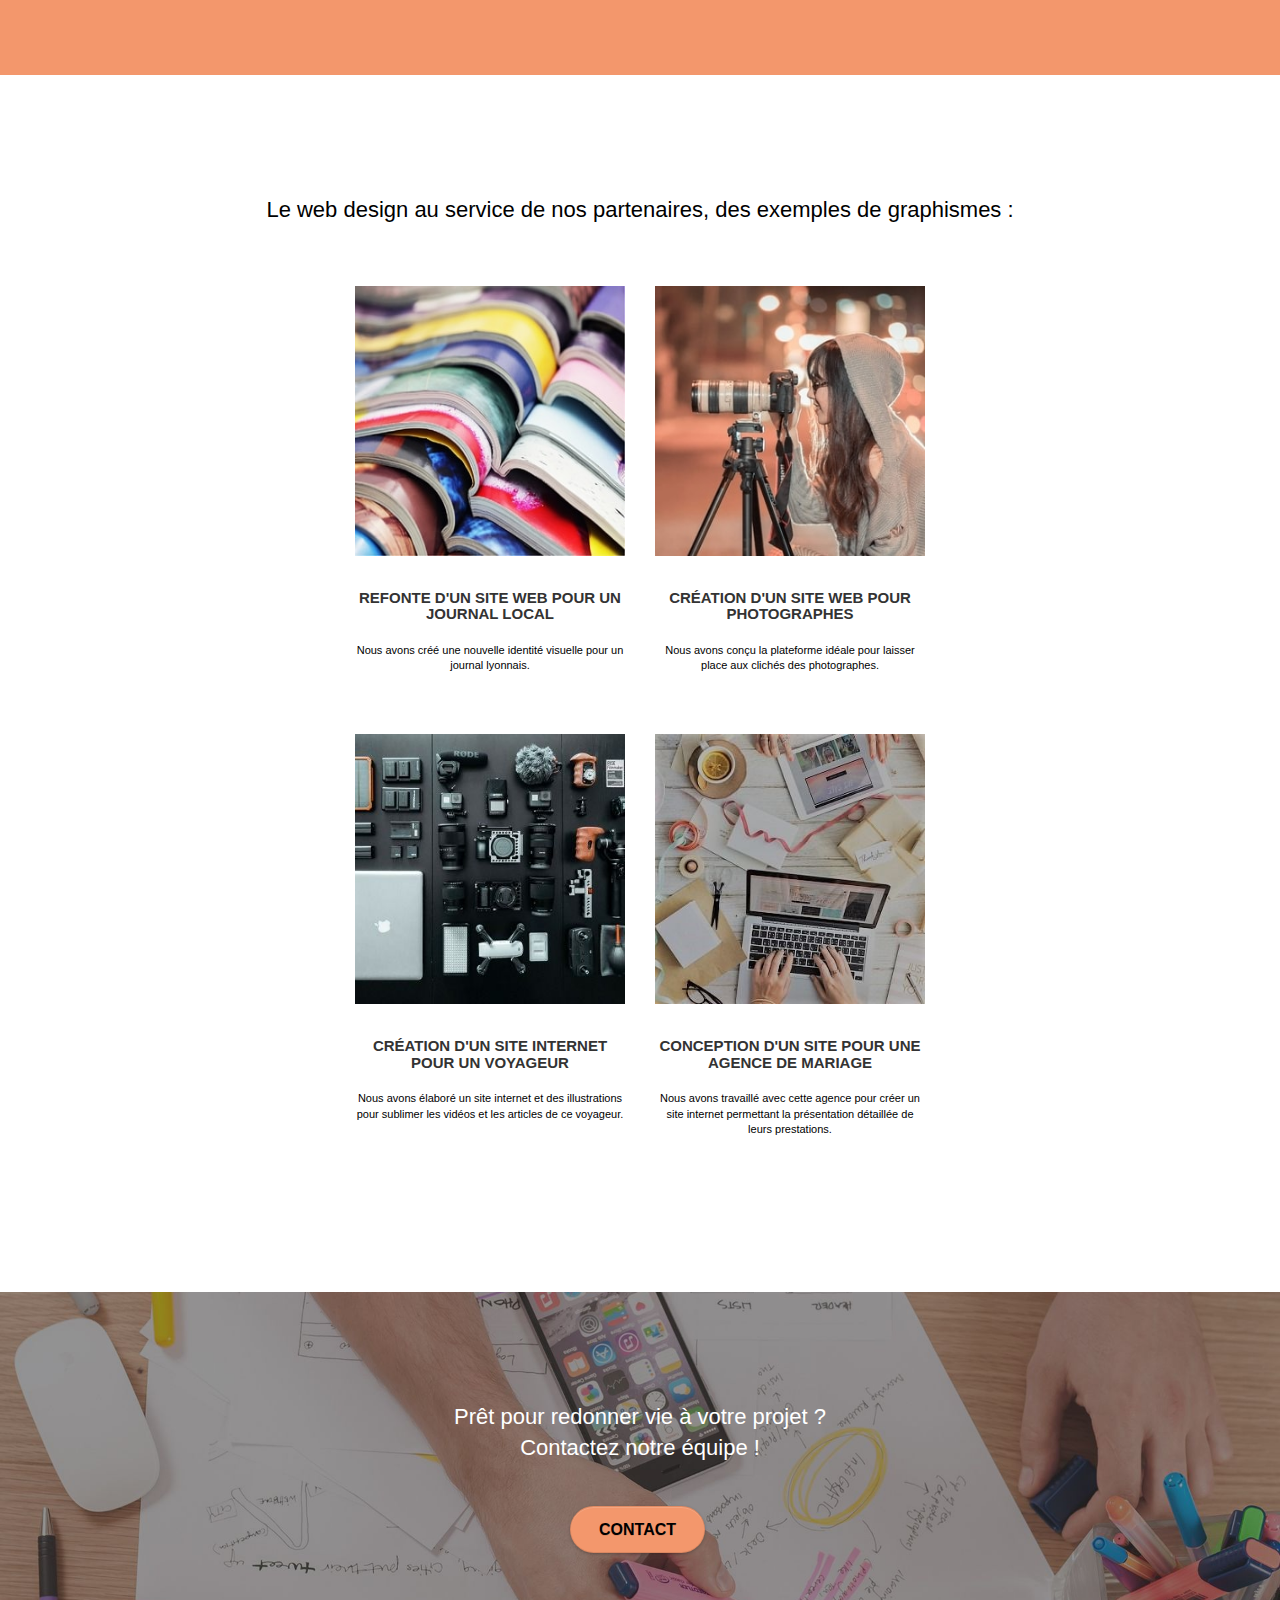
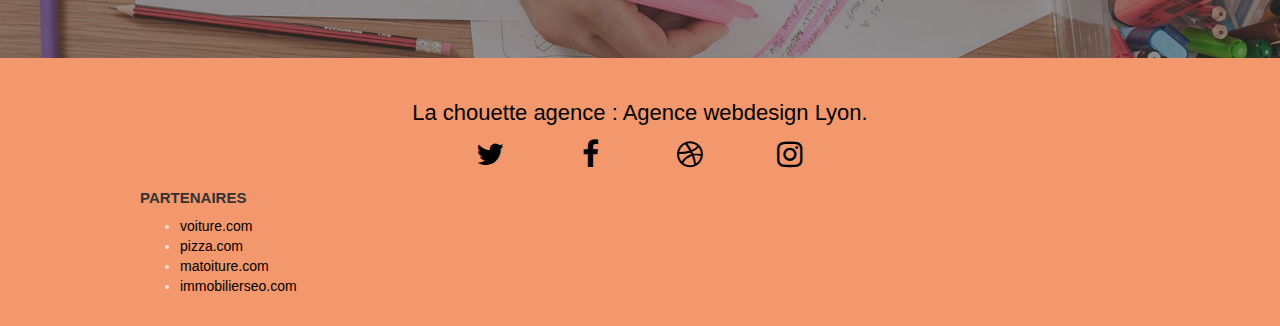
==== commit aa34274d: "minification js et css au maximum" ====
--- a/index.html
+++ b/index.html
@@ -13,17 +13,17 @@
       content="width=device-width, initial-scale=1.0, viewport-fit=cover"
     />
     <link rel="shortcut icon" type="image/png" href="favicon.jpg" />
-    <link rel="stylesheet" type="text/css" href="./css/bootstrap.css" />
+    <link rel="stylesheet" type="text/css" href="./css/bootstrap.min.css" />
     <!--ccs minifié-->
-    <link rel="stylesheet" type="text/css" href="style.css" />
-    <link rel="stylesheet" type="text/css" href="./css/font-awesome.css" />
-    <link rel="stylesheet" type="text/css" href="./css/et-line.css" />
+    <link rel="stylesheet" type="text/css" href="style.min.css" />
+    <link rel="stylesheet" type="text/css" href="./css/font-awesome.min.css" />
+    <link rel="stylesheet" type="text/css" href="./css/et-line.min.css" />
     <!--minifier le js et ajouter le async ou defer-->
-    <script async src="./js/jquery-2.1.0.js"></script>
-    <script async src="./js/bootstrap.js"></script>
-    <script async src="./js/blocs.js"></script>
-    <script async src="./js/jquery.touchSwipe.js" defer></script>
-    <script async src="./js/gmaps.js"></script>
+    <script async src="./js/jquery-2.1.0.min.js"></script>
+    <script async src="./js/bootstrap.min.js"></script>
+    <script async src="./js/blocs.min.js"></script>
+    <script async src="./js/jquery.touchSwipe.min.js"></script>
+    <script async src="./js/gmaps.min.js"></script>
 
     <title>La Chouette Agence - agence webdesign Lyon</title>
     <!--complété avec le mot clé pricipal-->
@@ -64,9 +64,8 @@
               data-toggle="collapse"
               data-target=".navbar-1"
             >
-              <span class="sr-only">Toggle navigation</span
-              ><span class="icon-bar"></span><span class="icon-bar"></span
-              ><span class="icon-bar"></span>
+              <span class="sr-only"></span><span class="icon-bar"></span
+              ><span class="icon-bar"></span><span class="icon-bar"></span>
             </button>
           </div>
           <div class="collapse navbar-collapse navbar-1 special-dropdown-nav">
--- a/style.min.css
+++ b/style.min.css
@@ -0,0 +1 @@
+body{margin:0;padding:0;background:#fff;overflow-x:hidden;-webkit-font-smoothing:antialiased;-moz-osx-font-smoothing:grayscale}a,button{transition:all .3s ease-in-out;outline:0!important}a:hover{text-decoration:none;cursor:pointer;text-decoration:underline}#page-loading-blocs-notifaction{position:fixed;top:0;bottom:0;width:100%;z-index:100000;background:#fff url(img/pageload-spinner.gif) no-repeat center center}.bloc{width:100%;clear:both;background:50% 50% no-repeat;padding:0 50px;-webkit-background-size:cover;-moz-background-size:cover;-o-background-size:cover;background-size:cover;position:relative}.bloc .container{padding-left:0;padding-right:0}.bloc-lg{padding:100px 50px}.bloc-md{padding:50px}.bloc-sm{padding:20px 50px}.bg-b-edge,.bg-bl-edge,.bg-br-edge,.bg-center,.bg-l-edge,.bg-r-edge,.bg-repeat,.bg-t-edge,.bg-tl-edge,.bg-tr-edge{-webkit-background-size:auto!important;-moz-background-size:auto!important;-o-background-size:auto!important;background-size:auto!important}.bg-repeat{background:repeat}.bg-t-edge{background:top no-repeat}.b-parallax{background-attachment:fixed}.d-bloc{color:rgba(255,255,255,.7)}.d-bloc button:hover{color:rgba(255,255,255,.9)}.d-bloc .icon-round,.d-bloc .icon-rounded,.d-bloc .icon-semi-rounded-a,.d-bloc .icon-semi-rounded-b,.d-bloc .icon-square{border-color:rgba(255,255,255,.9)}.d-bloc .divider-h span{border-color:rgba(255,255,255,.2)}.d-bloc .a-btn,.d-bloc .navbar a,.d-bloc .navbar-brand,.d-bloc a .icon-lg,.d-bloc a .icon-md,.d-bloc a .icon-sm,.d-bloc a .icon-xl,.d-bloc h1 a,.d-bloc h2 a,.d-bloc h3 a,.d-bloc h4 a,.d-bloc h5 a,.d-bloc h6 a,.d-bloc p a{color:#000}.d-bloc .a-btn:hover,.d-bloc .navbar a:hover,.d-bloc .navbar-brand:hover,.d-bloc a:hover .icon-lg,.d-bloc a:hover .icon-md,.d-bloc a:hover .icon-sm,.d-bloc a:hover .icon-xl,.d-bloc h1 a:hover,.d-bloc h2 a:hover,.d-bloc h3 a:hover,.d-bloc h4 a:hover,.d-bloc h5 a:hover,.d-bloc h6 a:hover,.d-bloc p a:hover{color:rgba(255,255,255,1)}.d-bloc .navbar-toggle .icon-bar{background:rgba(255,255,255,1)}.d-bloc .btn-wire,.d-bloc .btn-wire:hover{color:rgba(255,255,255,1);border-color:rgba(255,255,255,1)}.d-bloc .panel{color:rgba(0,0,0,.5)}.d-bloc .panel button:hover{color:rgba(0,0,0,.7)}.d-bloc .panel icon{border-color:rgba(0,0,0,.7)}.d-bloc .panel .divider-h span{border-color:rgba(0,0,0,.1)}.d-bloc .panel .a-btn{color:rgba(0,0,0,.6)}.d-bloc .panel .a-btn:hover{color:rgba(0,0,0,1)}.d-bloc .panel .btn-wire,.d-bloc .panel .btn-wire:hover{color:rgba(0,0,0,.7);border-color:rgba(0,0,0,.3)}.d-bloc .panel,.l-bloc{color:rgba(0,0,0,.9)}.d-bloc .panel button:hover,.l-bloc button:hover{color:rgba(0,0,0,.7)}.l-bloc .icon-round,.l-bloc .icon-rounded,.l-bloc .icon-semi-rounded-a,.l-bloc .icon-semi-rounded-b,.l-bloc .icon-square{border-color:rgba(0,0,0,.7)}.d-bloc .panel .divider-h span,.l-bloc .divider-h span{border-color:rgba(0,0,0,.1)}.d-bloc .panel .a-btn,.l-bloc .a-btn,.l-bloc .navbar a,.l-bloc .navbar-brand,.l-bloc a .icon-lg,.l-bloc a .icon-md,.l-bloc a .icon-sm,.l-bloc a .icon-xl,.l-bloc h1 a,.l-bloc h2 a,.l-bloc h3 a,.l-bloc h4 a,.l-bloc h5 a,.l-bloc h6 a,.l-bloc p a{color:rgba(0,0,0,.6)}.d-bloc .panel .a-btn:hover,.l-bloc .a-btn:hover,.l-bloc .navbar a:hover,.l-bloc .navbar-brand:hover,.l-bloc a:hover .icon-lg,.l-bloc a:hover .icon-md,.l-bloc a:hover .icon-sm,.l-bloc a:hover .icon-xl,.l-bloc h1 a:hover,.l-bloc h2 a:hover,.l-bloc h3 a:hover,.l-bloc h4 a:hover,.l-bloc h5 a:hover,.l-bloc h6 a:hover,.l-bloc p a:hover{color:rgba(0,0,0,1)}.l-bloc .navbar-toggle .icon-bar{color:rgba(0,0,0,.6)}.d-bloc .panel .btn-wire,.d-bloc .panel .btn-wire:hover,.l-bloc .btn-wire,.l-bloc .btn-wire:hover{color:rgba(0,0,0,.7);border-color:rgba(0,0,0,.3)}.voffset{margin-top:30px}.voffset-lg{margin-top:80px}.row-no-gutters{margin-right:0;margin-left:0;display:flex;justify-content:space-evenly}.row.row-no-gutters>[class*=" col-"],.row.row-no-gutters>[class^=col-]{padding-right:0;padding-left:0}#bloc-1-hero h1{font-size:32px}.navbar{margin-bottom:0;z-index:1}.navbar-brand{height:auto;padding:3px 15px;font-size:25px;font-weight:400;font-weight:600;line-height:44px}.navbar-brand img{max-height:200px;margin:0 5px 0 0;display:inline}.navbar-brand img[src$=svg]{min-width:100px}.nav-center .navbar-brand img{margin:0}.navbar .nav{padding-top:2px;margin-right:-16px;float:right;z-index:1}.nav>li{float:left;margin-top:4px;font-size:16px}.navbar-nav .open .dropdown-menu>li>a{text-align:inherit}.nav>li a:focus,.nav>li a:hover{background:0 0;text-decoration:underline}.navbar-toggle{margin:10px 10px 0 0;border:0}.navbar-toggle:hover{background:0 0!important}.navbar-toggle .icon-bar{background-color:rgba(0,0,0,.5);width:26px}.nav-invert .navbar .nav{float:left}.nav-invert .navbar-brand,.nav-invert .navbar-header{float:right;position:relative;z-index:2}@media (min-width:768px){.site-navigation{position:absolute;top:50%;right:20px;transform:translate(0,-50%);-webkit-transform:translateY(-50%)}.nav>li .dropdown-menu a,.nav>li .dropdown-menu a:hover{color:#484848}.nav-invert .site-navigation{left:0;right:0}.nav-center{text-align:center}.nav-center .navbar-header{width:100%}.nav-center .nav>li,.nav-center .navbar-brand,.nav-center .navbar-header{float:none;display:inline-block}.nav-center .site-navigation{position:relative;width:100%;right:0;margin-right:0;margin-top:20px}.nav-center.mini-nav .navbar-toggle{float:none;margin:10px auto 0}}.nav>li>.dropdown a{background:0 0!important;display:block;padding:14px 15px}nav .caret{margin:0 5px}.dropdown-menu .dropdown-menu{top:-8px;left:100%}.dropdown-menu .dropmenu-flow-right{top:100%;left:0;margin-left:-1px;border-top-left-radius:0;border-top-right-radius:0}.dropdown-menu .dropdown span{border:4px solid #000;border-top-color:transparent;border-right-color:transparent;border-bottom-color:transparent;margin:6px -5px 0 0!important;float:right}.mg-md{margin-top:10px;margin-bottom:20px}.mg-lg{margin-top:10px;margin-bottom:40px}.btn{margin:0 5px 5px 0}.btn.pull-right{margin:0 0 5px 5px}.btn-d,.btn-d:focus,.btn-d:hover{color:#fff;background:rgba(0,0,0,.3)}button{outline:0!important}.btn-rd{border-radius:40px}.btn-clean{border:1px solid rgba(0,0,0,.08);border-bottom-color:rgba(0,0,0,.1);text-shadow:0 1px 0 rgba(0,0,1,.1);box-shadow:0 1px 3px rgba(0,0,1,.25),inset 0 1px 0 0 rgba(255,255,255,.15)}.icon-md{font-size:30px!important}.icon-lg{font-size:60px!important}.sm-shadow{text-shadow:0 1px 2px rgba(0,0,0,.3)}.panel-sq,.panel-sq .panel-footer,.panel-sq .panel-heading{border-radius:0}.panel-rd{border-radius:30px}.panel-rd .panel-heading{border-radius:29px 29px 0 0}.panel-rd .panel-footer{border-radius:0 0 29px 29px}.form-control{border-color:rgba(0,0,0,.1);box-shadow:none}.scrollToTop{width:40px;height:40px;position:fixed;bottom:20px;right:20px;opacity:0;z-index:500;transition:all .3s ease-in-out}.scrollToTop span{margin-top:6px}.showScrollTop{font-size:14px;opacity:1}a[data-lightbox]{position:relative;display:block;text-align:center}a[data-lightbox]:hover::before{content:"+";font-family:HelveticaNeue-Light,"Helvetica Neue Light","Helvetica Neue",Helvetica,Arial;font-size:32px;width:50px;height:50px;margin-left:-25px;border-radius:50%;background:rgba(0,0,0,.6);color:#fff;font-weight:100;z-index:1;position:absolute;top:50%;transform:translateY(-50%);-webkit-transform:translateY(-50%)}a[data-lightbox]:hover img{opacity:.6;-webkit-animation-fill-mode:none;animation-fill-mode:none}#lightbox-modal{display:flex;align-items:center}#lightbox-modal .modal-dialog{width:90%;max-width:900px;margin:0 auto 0}#lightbox-modal .modal-dialog img{max-height:90vh;margin:0 auto}.lightbox-caption{padding:20px;color:#fff;background:rgba(0,0,0,.5);position:absolute;left:15px;right:15px;bottom:5px}.close-lightbox{color:#fff;font-size:30px;position:absolute;top:20px;right:20px;z-index:20;background:rgba(0,0,0,.5);border:none;line-height:30px;padding:0 9px 5px;opacity:.3}.close-lightbox:hover,.next-lightbox:hover,.prev-lightbox:hover{opacity:1;color:#fff}.next-lightbox,.prev-lightbox{font-size:20px;color:rgba(255,255,255,.9);background:rgba(0,0,0,.5);transition:all .2s ease-in-out;position:absolute;top:45%;z-index:1;opacity:.4}.next-lightbox{padding:6px 8px 1px 13px;right:25px}.prev-lightbox{padding:6px 13px 1px 10px;left:25px}.snapshot-lb .modal-body{padding-bottom:45px}.snapshot-lb .lightbox-caption{padding:0;color:rgba(0,0,0,.5);background:0 0}.btn,a,h1,h2,h3,h4,h5,h6,label,p{font-family:helvetica;font-weight:400;color:#000!important}.container{max-width:1000px}address{display:flex;justify-content:center}.hero-bloc-text{font-size:38px}.hero-bloc-text-sub{font-size:36px}.statement-bloc-text{line-height:26px;font-style:italic;font-size:20px;text-align:center;font-weight:lighter;max-width:520px;margin:auto auto auto auto}p{font-size:11px}.tight-width-whitespace{max-width:600px;margin:auto auto auto auto}.h1{font-size:20px;font-family:"Open Sans"}.cta-hero{margin-top:22px;color:#fff!important;text-transform:uppercase;padding:12px 28px 12px 28px;font-size:16px;font-weight:700}.social{max-width:400px;margin:auto auto auto auto}h2{font-size:22px;line-height:1.4em}h3{font-size:15px;text-transform:uppercase;font-weight:700;color:#333!important}.med-width-whitespace{max-width:800px;margin:auto auto auto auto;box-shadow:0 0 0 #000}h1{color:#fff!important}h4{color:#333!important}.icons{margin-bottom:14px;margin-top:24px}.white{color:#000!important}.portfolio-thumb{margin-bottom:24px}.portfolio-row{margin-bottom:44px;margin-top:50px}.col-sm-6 a{display:flex;justify-content:center;align-items:center;text-align:center}.avatar{box-shadow:0 4px 9px rgba(0,0,0,.3)}.black-background{background-color:rgba(165,147,99,.9);padding:40px 40px 40px 40px}.bold-link{font-weight:900;text-decoration:underline!important;color:#000}.bgc-white{background-color:#fff}.bgc-dark-slate-blue{background-color:#364577}.bgc-atomic-tangerine{background-color:#f3976c}.tc-white{color:#fff!important}.tc1-white{color:#000!important}.btn-atomic-tangerine{background:#f3976c;color:#000!important}.btn-atomic-tangerine:hover{background:#c27956!important;color:#000!important;border:1px solid #000}.ltc-white{color:#000!important}.ltc-white:hover{color:#ccc!important}.ltc-atomic-tangerine{color:#f3976c!important}.ltc-atomic-tangerine:hover{color:#c27956!important}.icon-dark-slate-blue{color:#364577!important;border-color:#364577!important}.bg-banniere{background-image:url(img/la-chouette-agence-banniere.jpg)}.bg-presentation{background-image:url(img/image-de-presentation.jpg)}@media (max-width:1024px){.bloc{padding-left:20px;padding-right:20px}.bloc-tile-2.full-width-bloc .container,.bloc-tile-3.full-width-bloc .container,.bloc-tile-4.full-width-bloc .container,.bloc.full-width-bloc{padding-left:0;padding-right:0}}@media (max-width:992px) and (min-width:768px){.navbar .nav{max-width:80%}.nav-center.navbar .nav{max-width:100%}}@media only screen and (min-device-width:768px) and (max-device-width:1024px) and (orientation:landscape){.b-parallax{background-attachment:scroll}}@media only screen and (min-device-width:1024px) and (max-device-width:1366px) and (-webkit-min-device-pixel-ratio:1.5){.b-parallax{background-attachment:scroll}}@media (max-width:991px){.container{width:100%}.b-parallax{background-attachment:scroll}#hero-bloc,.page-container{overflow-x:hidden;position:relative}.bloc{padding-left:constant(safe-area-inset-left);padding-right:constant(safe-area-inset-right)}.bloc-group,.bloc-group .bloc{display:block;width:100%}.bloc-fill-screen .fill-bloc-bottom-edge,.bloc-fill-screen .fill-bloc-top-edge{padding:0 20px;padding-left:constant(safe-area-inset-left);padding-right:constant(safe-area-inset-right)}}@media (max-width:767px){.page-container{overflow-x:hidden;position:relative}#disqus_thread,cite,h1,h2,h3,h4,h5,h6,p{padding-left:10px!important;padding-right:10px!important}cite{color:#000}.b-parallax{background-attachment:scroll}.navbar .nav{padding-top:0;border-top:1px solid rgba(0,0,0,.2);float:none!important}.navbar.row{margin-left:0;margin-right:0}.site-navigation{position:inherit;transform:none;-webkit-transform:none;-ms-transform:none}.nav>li{margin-top:0;border-bottom:1px solid rgba(0,0,0,.1);background:rgba(0,0,0,.05);text-align:left;padding-left:15px;width:100%}.nav>li:hover{background:rgba(0,0,0,.08)}.dropdown .dropdown a .caret{float:none;margin:5px 0 0 10px!important;border:4px solid #000;border-bottom-color:transparent;border-right-color:transparent;border-left-color:transparent}#hero-bloc .navbar .nav{background:rgba(0,0,0,.8)}#hero-bloc .navbar .nav a{color:rgba(255,255,255,.6)}.hero{padding:50px 0}.hero-nav{left:-1px;right:-1px}.navbar-collapse{padding:0;overflow-x:hidden;-webkit-box-shadow:none;box-shadow:none}.navbar-brand img{max-height:40px;width:auto}.nav-invert .navbar-header{float:none;width:100%}.nav-invert .navbar-toggle{float:left;margin-left:10px}.bloc{padding-left:0;padding-right:0}.bloc-lg,.bloc-xl,.bloc-xxl{padding:40px 0}.bloc-md,.bloc-sm{padding-left:0;padding-right:0}.bloc-fill-screen .fill-bloc-bottom-edge,.bloc-fill-screen .fill-bloc-top-edge,.bloc-tile-2 .container,.bloc-tile-3 .container,.bloc-tile-4 .container{padding-left:0;padding-right:0}.a-block{padding:0 10px}.btn-dwn{display:none}.voffset{margin-top:5px}.voffset-md{margin-top:20px}.voffset-lg{margin-top:30px}form{padding:5px}.close-lightbox{display:inline-block}.blocsapp-device-iphone5{background-size:216px 425px;padding-top:60px;width:216px;height:425px}.blocsapp-device-iphone5 img{width:180px;height:320px}}@media (max-width:400px){.bloc{padding-left:0;padding-right:0}}@media (max-width:767px){.bloc-mob-center-text{text-align:center}}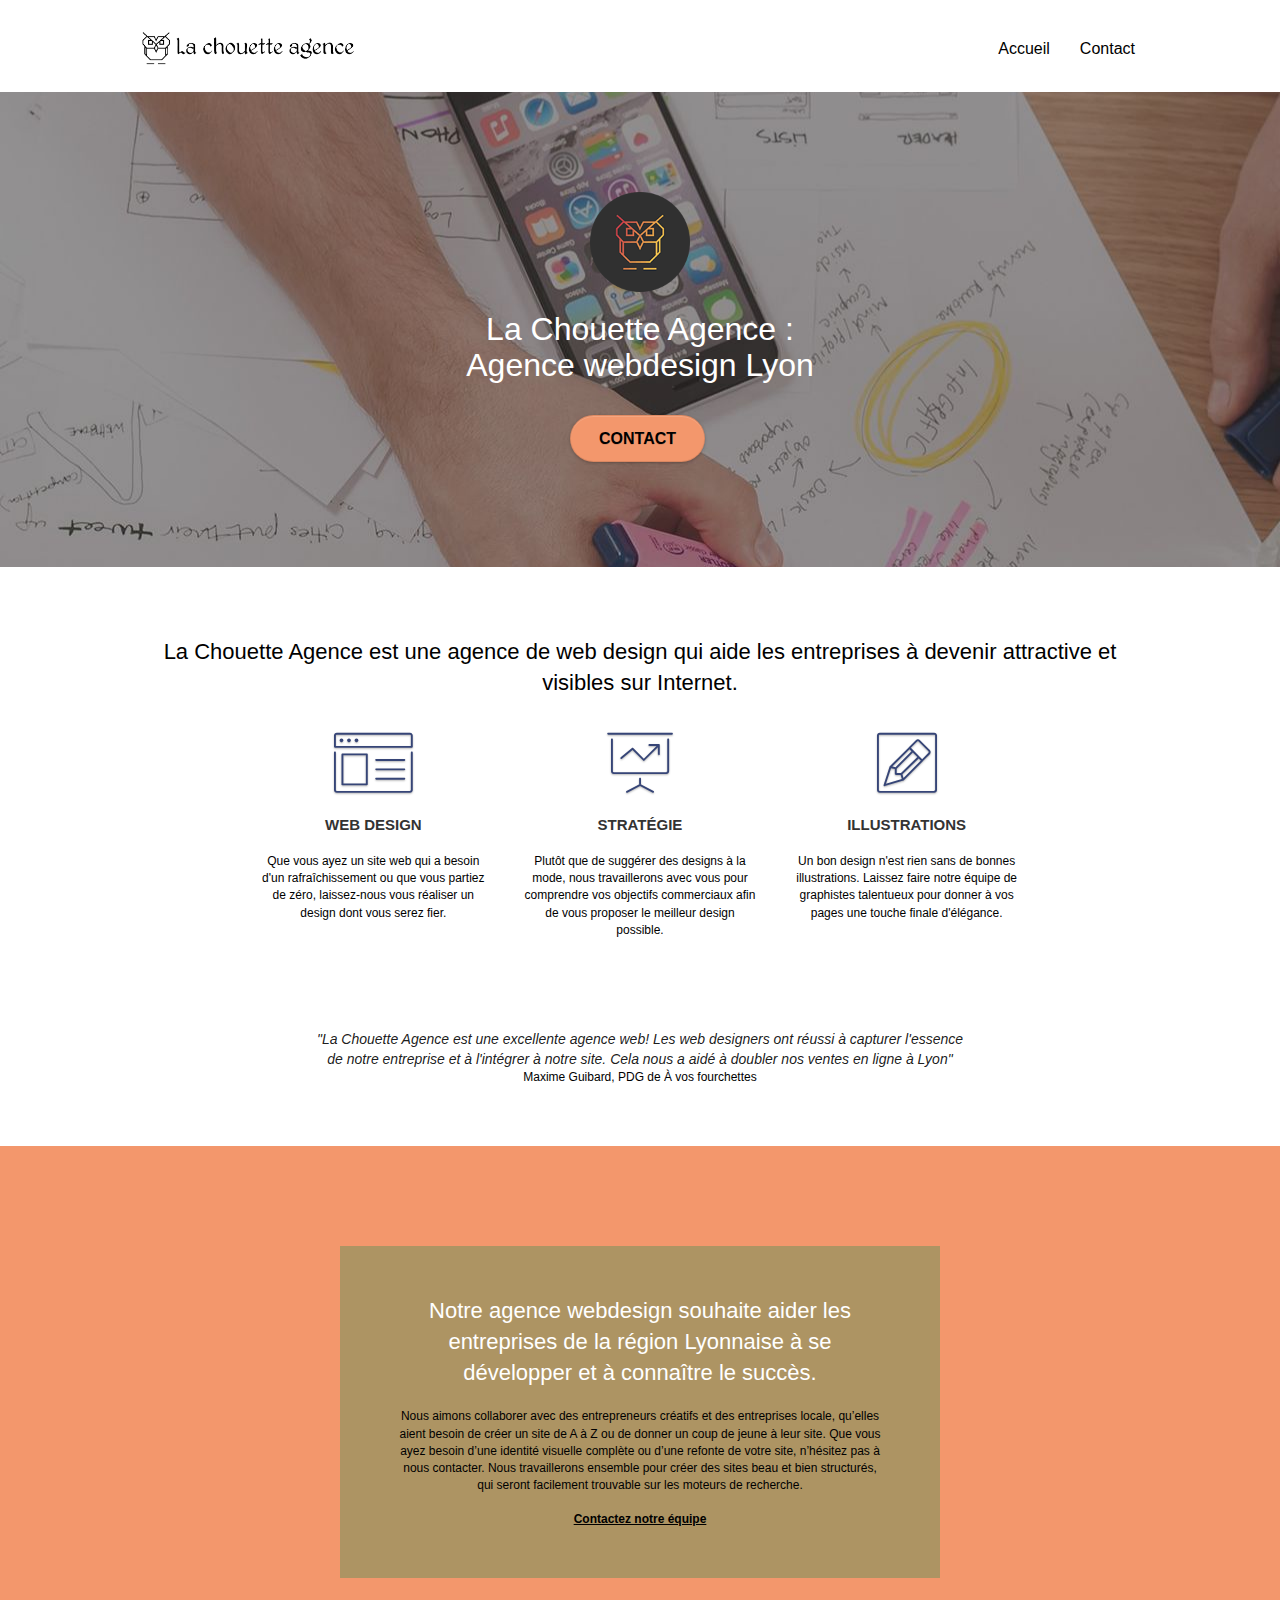
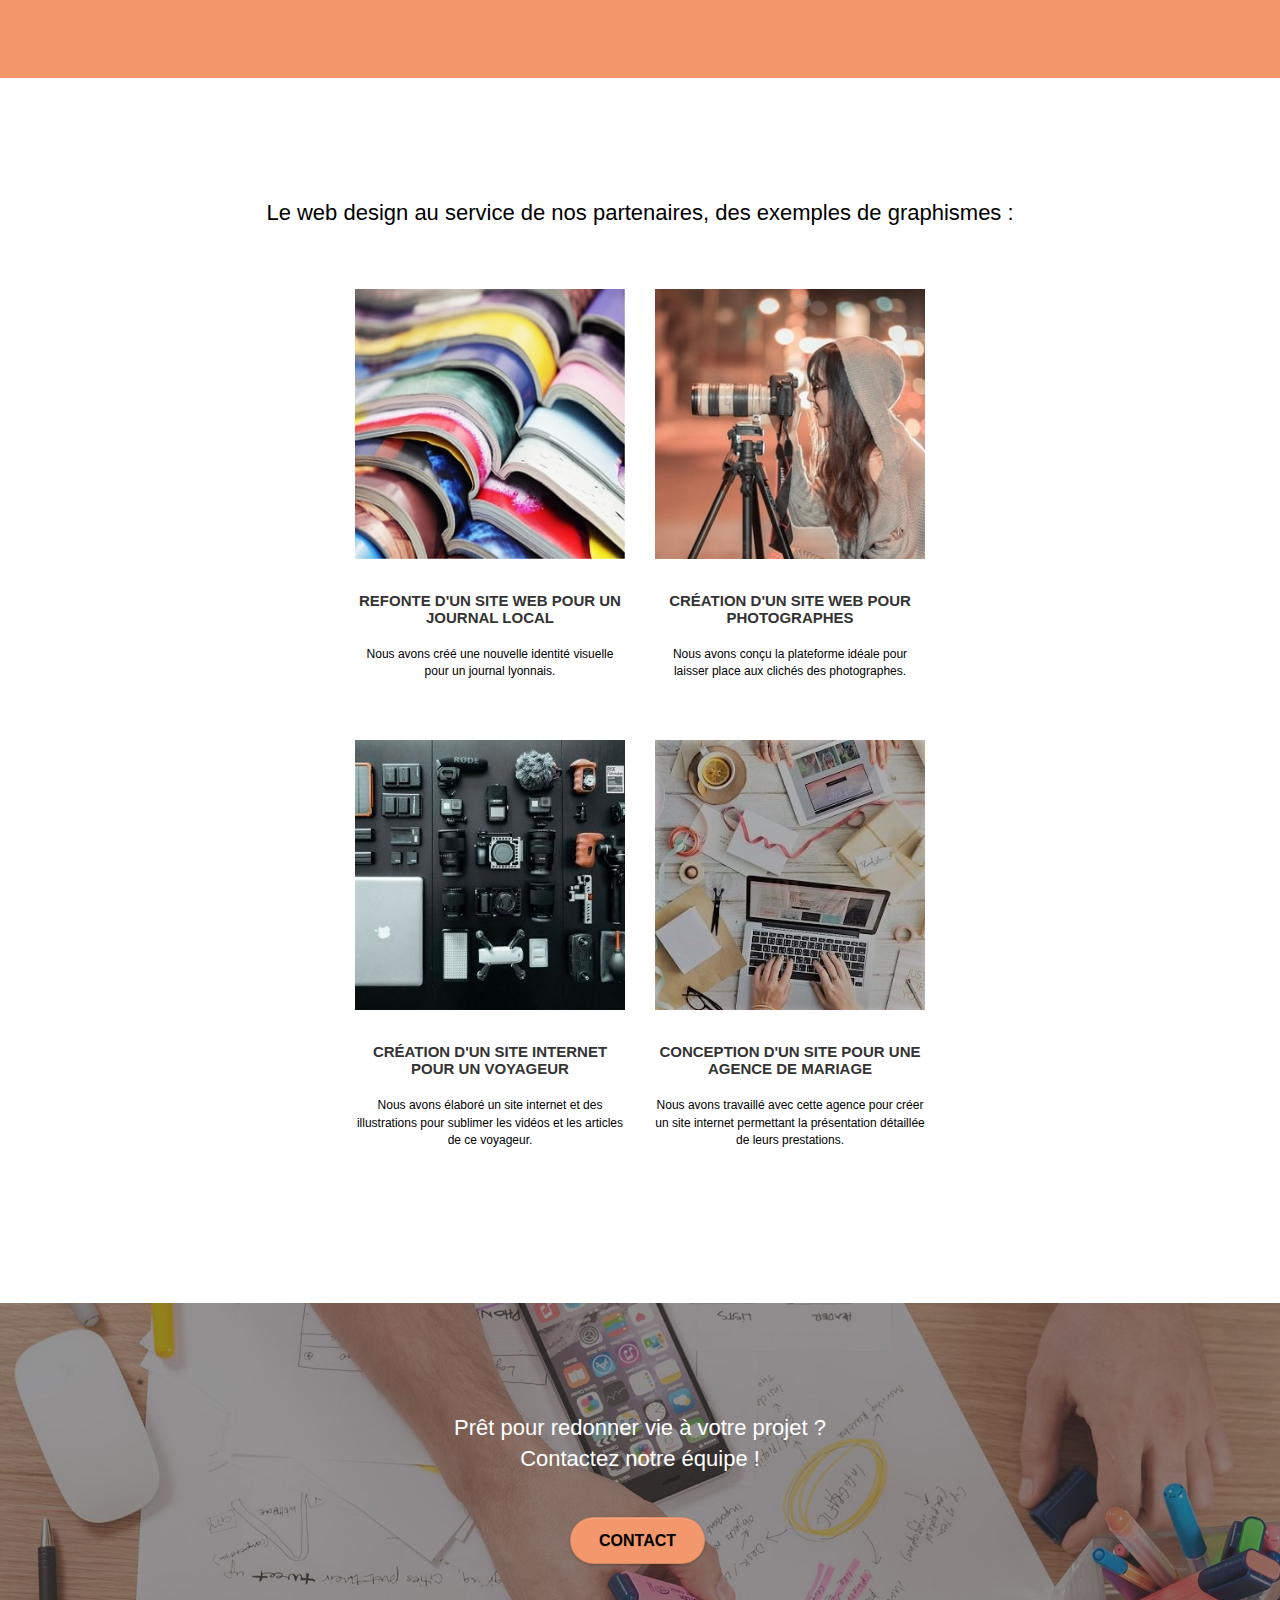
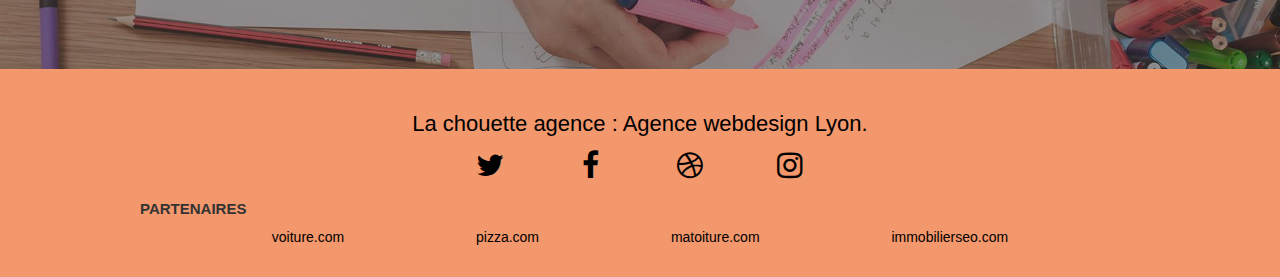
==== commit d86e56bb: "amélioration accessibilité des liens, agrandissement polices" ====
--- a/index.html
+++ b/index.html
@@ -200,10 +200,9 @@
           <div class="row tight-width-whitespace black-background">
             <div class="col-sm-12">
               <h2 class="mg-md text-center tc-white">
-                <!--intégrer les mots clés secondaire-->
-                Nous souhaitons aider les entreprises de la région Lyonnaise à
-                se développer et à connaître le succès. Nous travaillons pour
-                aider les entreprises locales à attirer de nouveaux clients .<br />
+                <!--modification h2-->
+                Notre agence webdesign souhaite aider les entreprises de la
+                région Lyonnaise à se développer et à connaître le succès.<br />
               </h2>
               <p class="text-center white">
                 Nous aimons collaborer avec des entrepreneurs créatifs et des
@@ -343,7 +342,7 @@
                 href="page2.html"
                 class="btn btn-atomic-tangerine btn-clean btn-rd btn-lg cta-hero"
                 >Contact</a
-              ><!--troisième apparition du contactez nous... pas utile selon moi, à optimiser-->
+              >
             </div>
           </div>
         </div>
@@ -359,7 +358,6 @@
               La chouette agence : Agence webdesign Lyon.
             </h2>
             <div class="row row-no-gutters social">
-              <!--les liens des icons devraient renvoyer vers les pages de l'entreprise sur les réseaux-->
               <div class="col-sm-3">
                 <div class="text-center">
                   <a class="social" href="https://twitter.com/"
@@ -390,8 +388,7 @@
               </div>
             </div>
             <div class="row">
-              <div class="col-sm-4">
-                <!--vérifier les liens pour qu'ils soient fonctionnels-->
+              <div class="col-sm-4 list">
                 <h3>Partenaires</h3>
                 <ul>
                   <li><a href="voiture.com">voiture.com</a></li>
@@ -409,5 +406,3 @@
     <!-- Principal conteneur END -->
   </body>
 </html>
-
-<!--commentaires généraux : Noms de classe à rallonge et peu descriptif, pas de respect du BEM, trop de div à réduire donc, trop de black hat, simplifier le html pour le rendre plus facile à modifier, le framework est trop utilisé, je veux dire par là pas assez précis. Faire juste c'est faire court et précis.-->
--- a/style.min.css
+++ b/style.min.css
@@ -1 +1,932 @@
-body{margin:0;padding:0;background:#fff;overflow-x:hidden;-webkit-font-smoothing:antialiased;-moz-osx-font-smoothing:grayscale}a,button{transition:all .3s ease-in-out;outline:0!important}a:hover{text-decoration:none;cursor:pointer;text-decoration:underline}#page-loading-blocs-notifaction{position:fixed;top:0;bottom:0;width:100%;z-index:100000;background:#fff url(img/pageload-spinner.gif) no-repeat center center}.bloc{width:100%;clear:both;background:50% 50% no-repeat;padding:0 50px;-webkit-background-size:cover;-moz-background-size:cover;-o-background-size:cover;background-size:cover;position:relative}.bloc .container{padding-left:0;padding-right:0}.bloc-lg{padding:100px 50px}.bloc-md{padding:50px}.bloc-sm{padding:20px 50px}.bg-b-edge,.bg-bl-edge,.bg-br-edge,.bg-center,.bg-l-edge,.bg-r-edge,.bg-repeat,.bg-t-edge,.bg-tl-edge,.bg-tr-edge{-webkit-background-size:auto!important;-moz-background-size:auto!important;-o-background-size:auto!important;background-size:auto!important}.bg-repeat{background:repeat}.bg-t-edge{background:top no-repeat}.b-parallax{background-attachment:fixed}.d-bloc{color:rgba(255,255,255,.7)}.d-bloc button:hover{color:rgba(255,255,255,.9)}.d-bloc .icon-round,.d-bloc .icon-rounded,.d-bloc .icon-semi-rounded-a,.d-bloc .icon-semi-rounded-b,.d-bloc .icon-square{border-color:rgba(255,255,255,.9)}.d-bloc .divider-h span{border-color:rgba(255,255,255,.2)}.d-bloc .a-btn,.d-bloc .navbar a,.d-bloc .navbar-brand,.d-bloc a .icon-lg,.d-bloc a .icon-md,.d-bloc a .icon-sm,.d-bloc a .icon-xl,.d-bloc h1 a,.d-bloc h2 a,.d-bloc h3 a,.d-bloc h4 a,.d-bloc h5 a,.d-bloc h6 a,.d-bloc p a{color:#000}.d-bloc .a-btn:hover,.d-bloc .navbar a:hover,.d-bloc .navbar-brand:hover,.d-bloc a:hover .icon-lg,.d-bloc a:hover .icon-md,.d-bloc a:hover .icon-sm,.d-bloc a:hover .icon-xl,.d-bloc h1 a:hover,.d-bloc h2 a:hover,.d-bloc h3 a:hover,.d-bloc h4 a:hover,.d-bloc h5 a:hover,.d-bloc h6 a:hover,.d-bloc p a:hover{color:rgba(255,255,255,1)}.d-bloc .navbar-toggle .icon-bar{background:rgba(255,255,255,1)}.d-bloc .btn-wire,.d-bloc .btn-wire:hover{color:rgba(255,255,255,1);border-color:rgba(255,255,255,1)}.d-bloc .panel{color:rgba(0,0,0,.5)}.d-bloc .panel button:hover{color:rgba(0,0,0,.7)}.d-bloc .panel icon{border-color:rgba(0,0,0,.7)}.d-bloc .panel .divider-h span{border-color:rgba(0,0,0,.1)}.d-bloc .panel .a-btn{color:rgba(0,0,0,.6)}.d-bloc .panel .a-btn:hover{color:rgba(0,0,0,1)}.d-bloc .panel .btn-wire,.d-bloc .panel .btn-wire:hover{color:rgba(0,0,0,.7);border-color:rgba(0,0,0,.3)}.d-bloc .panel,.l-bloc{color:rgba(0,0,0,.9)}.d-bloc .panel button:hover,.l-bloc button:hover{color:rgba(0,0,0,.7)}.l-bloc .icon-round,.l-bloc .icon-rounded,.l-bloc .icon-semi-rounded-a,.l-bloc .icon-semi-rounded-b,.l-bloc .icon-square{border-color:rgba(0,0,0,.7)}.d-bloc .panel .divider-h span,.l-bloc .divider-h span{border-color:rgba(0,0,0,.1)}.d-bloc .panel .a-btn,.l-bloc .a-btn,.l-bloc .navbar a,.l-bloc .navbar-brand,.l-bloc a .icon-lg,.l-bloc a .icon-md,.l-bloc a .icon-sm,.l-bloc a .icon-xl,.l-bloc h1 a,.l-bloc h2 a,.l-bloc h3 a,.l-bloc h4 a,.l-bloc h5 a,.l-bloc h6 a,.l-bloc p a{color:rgba(0,0,0,.6)}.d-bloc .panel .a-btn:hover,.l-bloc .a-btn:hover,.l-bloc .navbar a:hover,.l-bloc .navbar-brand:hover,.l-bloc a:hover .icon-lg,.l-bloc a:hover .icon-md,.l-bloc a:hover .icon-sm,.l-bloc a:hover .icon-xl,.l-bloc h1 a:hover,.l-bloc h2 a:hover,.l-bloc h3 a:hover,.l-bloc h4 a:hover,.l-bloc h5 a:hover,.l-bloc h6 a:hover,.l-bloc p a:hover{color:rgba(0,0,0,1)}.l-bloc .navbar-toggle .icon-bar{color:rgba(0,0,0,.6)}.d-bloc .panel .btn-wire,.d-bloc .panel .btn-wire:hover,.l-bloc .btn-wire,.l-bloc .btn-wire:hover{color:rgba(0,0,0,.7);border-color:rgba(0,0,0,.3)}.voffset{margin-top:30px}.voffset-lg{margin-top:80px}.row-no-gutters{margin-right:0;margin-left:0;display:flex;justify-content:space-evenly}.row.row-no-gutters>[class*=" col-"],.row.row-no-gutters>[class^=col-]{padding-right:0;padding-left:0}#bloc-1-hero h1{font-size:32px}.navbar{margin-bottom:0;z-index:1}.navbar-brand{height:auto;padding:3px 15px;font-size:25px;font-weight:400;font-weight:600;line-height:44px}.navbar-brand img{max-height:200px;margin:0 5px 0 0;display:inline}.navbar-brand img[src$=svg]{min-width:100px}.nav-center .navbar-brand img{margin:0}.navbar .nav{padding-top:2px;margin-right:-16px;float:right;z-index:1}.nav>li{float:left;margin-top:4px;font-size:16px}.navbar-nav .open .dropdown-menu>li>a{text-align:inherit}.nav>li a:focus,.nav>li a:hover{background:0 0;text-decoration:underline}.navbar-toggle{margin:10px 10px 0 0;border:0}.navbar-toggle:hover{background:0 0!important}.navbar-toggle .icon-bar{background-color:rgba(0,0,0,.5);width:26px}.nav-invert .navbar .nav{float:left}.nav-invert .navbar-brand,.nav-invert .navbar-header{float:right;position:relative;z-index:2}@media (min-width:768px){.site-navigation{position:absolute;top:50%;right:20px;transform:translate(0,-50%);-webkit-transform:translateY(-50%)}.nav>li .dropdown-menu a,.nav>li .dropdown-menu a:hover{color:#484848}.nav-invert .site-navigation{left:0;right:0}.nav-center{text-align:center}.nav-center .navbar-header{width:100%}.nav-center .nav>li,.nav-center .navbar-brand,.nav-center .navbar-header{float:none;display:inline-block}.nav-center .site-navigation{position:relative;width:100%;right:0;margin-right:0;margin-top:20px}.nav-center.mini-nav .navbar-toggle{float:none;margin:10px auto 0}}.nav>li>.dropdown a{background:0 0!important;display:block;padding:14px 15px}nav .caret{margin:0 5px}.dropdown-menu .dropdown-menu{top:-8px;left:100%}.dropdown-menu .dropmenu-flow-right{top:100%;left:0;margin-left:-1px;border-top-left-radius:0;border-top-right-radius:0}.dropdown-menu .dropdown span{border:4px solid #000;border-top-color:transparent;border-right-color:transparent;border-bottom-color:transparent;margin:6px -5px 0 0!important;float:right}.mg-md{margin-top:10px;margin-bottom:20px}.mg-lg{margin-top:10px;margin-bottom:40px}.btn{margin:0 5px 5px 0}.btn.pull-right{margin:0 0 5px 5px}.btn-d,.btn-d:focus,.btn-d:hover{color:#fff;background:rgba(0,0,0,.3)}button{outline:0!important}.btn-rd{border-radius:40px}.btn-clean{border:1px solid rgba(0,0,0,.08);border-bottom-color:rgba(0,0,0,.1);text-shadow:0 1px 0 rgba(0,0,1,.1);box-shadow:0 1px 3px rgba(0,0,1,.25),inset 0 1px 0 0 rgba(255,255,255,.15)}.icon-md{font-size:30px!important}.icon-lg{font-size:60px!important}.sm-shadow{text-shadow:0 1px 2px rgba(0,0,0,.3)}.panel-sq,.panel-sq .panel-footer,.panel-sq .panel-heading{border-radius:0}.panel-rd{border-radius:30px}.panel-rd .panel-heading{border-radius:29px 29px 0 0}.panel-rd .panel-footer{border-radius:0 0 29px 29px}.form-control{border-color:rgba(0,0,0,.1);box-shadow:none}.scrollToTop{width:40px;height:40px;position:fixed;bottom:20px;right:20px;opacity:0;z-index:500;transition:all .3s ease-in-out}.scrollToTop span{margin-top:6px}.showScrollTop{font-size:14px;opacity:1}a[data-lightbox]{position:relative;display:block;text-align:center}a[data-lightbox]:hover::before{content:"+";font-family:HelveticaNeue-Light,"Helvetica Neue Light","Helvetica Neue",Helvetica,Arial;font-size:32px;width:50px;height:50px;margin-left:-25px;border-radius:50%;background:rgba(0,0,0,.6);color:#fff;font-weight:100;z-index:1;position:absolute;top:50%;transform:translateY(-50%);-webkit-transform:translateY(-50%)}a[data-lightbox]:hover img{opacity:.6;-webkit-animation-fill-mode:none;animation-fill-mode:none}#lightbox-modal{display:flex;align-items:center}#lightbox-modal .modal-dialog{width:90%;max-width:900px;margin:0 auto 0}#lightbox-modal .modal-dialog img{max-height:90vh;margin:0 auto}.lightbox-caption{padding:20px;color:#fff;background:rgba(0,0,0,.5);position:absolute;left:15px;right:15px;bottom:5px}.close-lightbox{color:#fff;font-size:30px;position:absolute;top:20px;right:20px;z-index:20;background:rgba(0,0,0,.5);border:none;line-height:30px;padding:0 9px 5px;opacity:.3}.close-lightbox:hover,.next-lightbox:hover,.prev-lightbox:hover{opacity:1;color:#fff}.next-lightbox,.prev-lightbox{font-size:20px;color:rgba(255,255,255,.9);background:rgba(0,0,0,.5);transition:all .2s ease-in-out;position:absolute;top:45%;z-index:1;opacity:.4}.next-lightbox{padding:6px 8px 1px 13px;right:25px}.prev-lightbox{padding:6px 13px 1px 10px;left:25px}.snapshot-lb .modal-body{padding-bottom:45px}.snapshot-lb .lightbox-caption{padding:0;color:rgba(0,0,0,.5);background:0 0}.btn,a,h1,h2,h3,h4,h5,h6,label,p{font-family:helvetica;font-weight:400;color:#000!important}.container{max-width:1000px}address{display:flex;justify-content:center}.hero-bloc-text{font-size:38px}.hero-bloc-text-sub{font-size:36px}.statement-bloc-text{line-height:26px;font-style:italic;font-size:20px;text-align:center;font-weight:lighter;max-width:520px;margin:auto auto auto auto}p{font-size:11px}.tight-width-whitespace{max-width:600px;margin:auto auto auto auto}.h1{font-size:20px;font-family:"Open Sans"}.cta-hero{margin-top:22px;color:#fff!important;text-transform:uppercase;padding:12px 28px 12px 28px;font-size:16px;font-weight:700}.social{max-width:400px;margin:auto auto auto auto}h2{font-size:22px;line-height:1.4em}h3{font-size:15px;text-transform:uppercase;font-weight:700;color:#333!important}.med-width-whitespace{max-width:800px;margin:auto auto auto auto;box-shadow:0 0 0 #000}h1{color:#fff!important}h4{color:#333!important}.icons{margin-bottom:14px;margin-top:24px}.white{color:#000!important}.portfolio-thumb{margin-bottom:24px}.portfolio-row{margin-bottom:44px;margin-top:50px}.col-sm-6 a{display:flex;justify-content:center;align-items:center;text-align:center}.avatar{box-shadow:0 4px 9px rgba(0,0,0,.3)}.black-background{background-color:rgba(165,147,99,.9);padding:40px 40px 40px 40px}.bold-link{font-weight:900;text-decoration:underline!important;color:#000}.bgc-white{background-color:#fff}.bgc-dark-slate-blue{background-color:#364577}.bgc-atomic-tangerine{background-color:#f3976c}.tc-white{color:#fff!important}.tc1-white{color:#000!important}.btn-atomic-tangerine{background:#f3976c;color:#000!important}.btn-atomic-tangerine:hover{background:#c27956!important;color:#000!important;border:1px solid #000}.ltc-white{color:#000!important}.ltc-white:hover{color:#ccc!important}.ltc-atomic-tangerine{color:#f3976c!important}.ltc-atomic-tangerine:hover{color:#c27956!important}.icon-dark-slate-blue{color:#364577!important;border-color:#364577!important}.bg-banniere{background-image:url(img/la-chouette-agence-banniere.jpg)}.bg-presentation{background-image:url(img/image-de-presentation.jpg)}@media (max-width:1024px){.bloc{padding-left:20px;padding-right:20px}.bloc-tile-2.full-width-bloc .container,.bloc-tile-3.full-width-bloc .container,.bloc-tile-4.full-width-bloc .container,.bloc.full-width-bloc{padding-left:0;padding-right:0}}@media (max-width:992px) and (min-width:768px){.navbar .nav{max-width:80%}.nav-center.navbar .nav{max-width:100%}}@media only screen and (min-device-width:768px) and (max-device-width:1024px) and (orientation:landscape){.b-parallax{background-attachment:scroll}}@media only screen and (min-device-width:1024px) and (max-device-width:1366px) and (-webkit-min-device-pixel-ratio:1.5){.b-parallax{background-attachment:scroll}}@media (max-width:991px){.container{width:100%}.b-parallax{background-attachment:scroll}#hero-bloc,.page-container{overflow-x:hidden;position:relative}.bloc{padding-left:constant(safe-area-inset-left);padding-right:constant(safe-area-inset-right)}.bloc-group,.bloc-group .bloc{display:block;width:100%}.bloc-fill-screen .fill-bloc-bottom-edge,.bloc-fill-screen .fill-bloc-top-edge{padding:0 20px;padding-left:constant(safe-area-inset-left);padding-right:constant(safe-area-inset-right)}}@media (max-width:767px){.page-container{overflow-x:hidden;position:relative}#disqus_thread,cite,h1,h2,h3,h4,h5,h6,p{padding-left:10px!important;padding-right:10px!important}cite{color:#000}.b-parallax{background-attachment:scroll}.navbar .nav{padding-top:0;border-top:1px solid rgba(0,0,0,.2);float:none!important}.navbar.row{margin-left:0;margin-right:0}.site-navigation{position:inherit;transform:none;-webkit-transform:none;-ms-transform:none}.nav>li{margin-top:0;border-bottom:1px solid rgba(0,0,0,.1);background:rgba(0,0,0,.05);text-align:left;padding-left:15px;width:100%}.nav>li:hover{background:rgba(0,0,0,.08)}.dropdown .dropdown a .caret{float:none;margin:5px 0 0 10px!important;border:4px solid #000;border-bottom-color:transparent;border-right-color:transparent;border-left-color:transparent}#hero-bloc .navbar .nav{background:rgba(0,0,0,.8)}#hero-bloc .navbar .nav a{color:rgba(255,255,255,.6)}.hero{padding:50px 0}.hero-nav{left:-1px;right:-1px}.navbar-collapse{padding:0;overflow-x:hidden;-webkit-box-shadow:none;box-shadow:none}.navbar-brand img{max-height:40px;width:auto}.nav-invert .navbar-header{float:none;width:100%}.nav-invert .navbar-toggle{float:left;margin-left:10px}.bloc{padding-left:0;padding-right:0}.bloc-lg,.bloc-xl,.bloc-xxl{padding:40px 0}.bloc-md,.bloc-sm{padding-left:0;padding-right:0}.bloc-fill-screen .fill-bloc-bottom-edge,.bloc-fill-screen .fill-bloc-top-edge,.bloc-tile-2 .container,.bloc-tile-3 .container,.bloc-tile-4 .container{padding-left:0;padding-right:0}.a-block{padding:0 10px}.btn-dwn{display:none}.voffset{margin-top:5px}.voffset-md{margin-top:20px}.voffset-lg{margin-top:30px}form{padding:5px}.close-lightbox{display:inline-block}.blocsapp-device-iphone5{background-size:216px 425px;padding-top:60px;width:216px;height:425px}.blocsapp-device-iphone5 img{width:180px;height:320px}}@media (max-width:400px){.bloc{padding-left:0;padding-right:0}}@media (max-width:767px){.bloc-mob-center-text{text-align:center}}+body {
+  margin: 0;
+  padding: 0;
+  background: #fff;
+  overflow-x: hidden;
+  -webkit-font-smoothing: antialiased;
+  -moz-osx-font-smoothing: grayscale;
+}
+a,
+button {
+  transition: all 0.3s ease-in-out;
+  outline: 0 !important;
+}
+a:hover {
+  text-decoration: none;
+  cursor: pointer;
+  text-decoration: underline;
+}
+#page-loading-blocs-notifaction {
+  position: fixed;
+  top: 0;
+  bottom: 0;
+  width: 100%;
+  z-index: 100000;
+  background: #fff url(img/pageload-spinner.gif) no-repeat center center;
+}
+.bloc {
+  width: 100%;
+  clear: both;
+  background: 50% 50% no-repeat;
+  padding: 0 50px;
+  -webkit-background-size: cover;
+  -moz-background-size: cover;
+  -o-background-size: cover;
+  background-size: cover;
+  position: relative;
+}
+.bloc .container {
+  padding-left: 0;
+  padding-right: 0;
+}
+.bloc-lg {
+  padding: 100px 50px;
+}
+.bloc-md {
+  padding: 50px;
+}
+.bloc-sm {
+  padding: 20px 50px;
+}
+.bg-b-edge,
+.bg-bl-edge,
+.bg-br-edge,
+.bg-center,
+.bg-l-edge,
+.bg-r-edge,
+.bg-repeat,
+.bg-t-edge,
+.bg-tl-edge,
+.bg-tr-edge {
+  -webkit-background-size: auto !important;
+  -moz-background-size: auto !important;
+  -o-background-size: auto !important;
+  background-size: auto !important;
+}
+.bg-repeat {
+  background: repeat;
+}
+.bg-t-edge {
+  background: top no-repeat;
+}
+.b-parallax {
+  background-attachment: fixed;
+}
+.d-bloc {
+  color: rgba(255, 255, 255, 0.7);
+}
+.d-bloc button:hover {
+  color: rgba(255, 255, 255, 0.9);
+}
+.d-bloc .icon-round,
+.d-bloc .icon-rounded,
+.d-bloc .icon-semi-rounded-a,
+.d-bloc .icon-semi-rounded-b,
+.d-bloc .icon-square {
+  border-color: rgba(255, 255, 255, 0.9);
+}
+.d-bloc .divider-h span {
+  border-color: rgba(255, 255, 255, 0.2);
+}
+.d-bloc .a-btn,
+.d-bloc .navbar a,
+.d-bloc .navbar-brand,
+.d-bloc a .icon-lg,
+.d-bloc a .icon-md,
+.d-bloc a .icon-sm,
+.d-bloc a .icon-xl,
+.d-bloc h1 a,
+.d-bloc h2 a,
+.d-bloc h3 a,
+.d-bloc h4 a,
+.d-bloc h5 a,
+.d-bloc h6 a,
+.d-bloc p a {
+  color: #000;
+}
+.d-bloc .a-btn:hover,
+.d-bloc .navbar a:hover,
+.d-bloc .navbar-brand:hover,
+.d-bloc a:hover .icon-lg,
+.d-bloc a:hover .icon-md,
+.d-bloc a:hover .icon-sm,
+.d-bloc a:hover .icon-xl,
+.d-bloc h1 a:hover,
+.d-bloc h2 a:hover,
+.d-bloc h3 a:hover,
+.d-bloc h4 a:hover,
+.d-bloc h5 a:hover,
+.d-bloc h6 a:hover,
+.d-bloc p a:hover {
+  color: rgba(255, 255, 255, 1);
+}
+.navbar-brand:hover,
+.navbar a:hover {
+  background-color: #f3976c;
+  color: black;
+  border: 1px solid black;
+  border-radius: 30px;
+}
+.d-bloc .navbar-toggle .icon-bar {
+  background: rgba(255, 255, 255, 1);
+}
+.d-bloc .btn-wire,
+.d-bloc .btn-wire:hover {
+  color: rgba(255, 255, 255, 1);
+  border-color: rgba(255, 255, 255, 1);
+}
+.d-bloc .panel {
+  color: rgba(0, 0, 0, 0.5);
+}
+.d-bloc .panel button:hover {
+  color: rgba(0, 0, 0, 0.7);
+}
+.d-bloc .panel icon {
+  border-color: rgba(0, 0, 0, 0.7);
+}
+.d-bloc .panel .divider-h span {
+  border-color: rgba(0, 0, 0, 0.1);
+}
+.d-bloc .panel .a-btn {
+  color: rgba(0, 0, 0, 0.6);
+}
+.d-bloc .panel .a-btn:hover {
+  color: rgba(0, 0, 0, 1);
+}
+.d-bloc .panel .btn-wire,
+.d-bloc .panel .btn-wire:hover {
+  color: rgba(0, 0, 0, 0.7);
+  border-color: rgba(0, 0, 0, 0.3);
+}
+.d-bloc .panel,
+.l-bloc {
+  color: rgba(0, 0, 0, 0.9);
+}
+.d-bloc .panel button:hover,
+.l-bloc button:hover {
+  color: rgba(0, 0, 0, 0.7);
+}
+.l-bloc .icon-round,
+.l-bloc .icon-rounded,
+.l-bloc .icon-semi-rounded-a,
+.l-bloc .icon-semi-rounded-b,
+.l-bloc .icon-square {
+  border-color: rgba(0, 0, 0, 0.7);
+}
+.d-bloc .panel .divider-h span,
+.l-bloc .divider-h span {
+  border-color: rgba(0, 0, 0, 0.1);
+}
+.d-bloc .panel .a-btn,
+.l-bloc .a-btn,
+.l-bloc .navbar a,
+.l-bloc .navbar-brand,
+.l-bloc a .icon-lg,
+.l-bloc a .icon-md,
+.l-bloc a .icon-sm,
+.l-bloc a .icon-xl,
+.l-bloc h1 a,
+.l-bloc h2 a,
+.l-bloc h3 a,
+.l-bloc h4 a,
+.l-bloc h5 a,
+.l-bloc h6 a,
+.l-bloc p a {
+  color: rgba(0, 0, 0, 0.6);
+}
+.d-bloc .panel .a-btn:hover,
+.l-bloc .a-btn:hover,
+.l-bloc .navbar a:hover,
+.l-bloc .navbar-brand:hover,
+.l-bloc a:hover .icon-lg,
+.l-bloc a:hover .icon-md,
+.l-bloc a:hover .icon-sm,
+.l-bloc a:hover .icon-xl,
+.l-bloc h1 a:hover,
+.l-bloc h2 a:hover,
+.l-bloc h3 a:hover,
+.l-bloc h4 a:hover,
+.l-bloc h5 a:hover,
+.l-bloc h6 a:hover,
+.l-bloc p a:hover {
+  color: rgba(0, 0, 0, 1);
+}
+.l-bloc .navbar-toggle .icon-bar {
+  color: rgba(0, 0, 0, 0.6);
+}
+.d-bloc .panel .btn-wire,
+.d-bloc .panel .btn-wire:hover,
+.l-bloc .btn-wire,
+.l-bloc .btn-wire:hover {
+  color: rgba(0, 0, 0, 0.7);
+  border-color: rgba(0, 0, 0, 0.3);
+}
+.voffset {
+  margin-top: 30px;
+}
+.voffset-lg {
+  margin-top: 80px;
+}
+.row-no-gutters {
+  margin-right: 0;
+  margin-left: 0;
+  display: flex;
+  justify-content: space-evenly;
+}
+.row.row-no-gutters > [class*=" col-"],
+.row.row-no-gutters > [class^="col-"] {
+  padding-right: 0;
+  padding-left: 0;
+}
+#bloc-1-hero h1 {
+  font-size: 32px;
+}
+.navbar {
+  margin-bottom: 0;
+  z-index: 1;
+}
+.navbar-brand {
+  height: auto;
+  padding: 3px 15px;
+  font-size: 25px;
+  font-weight: 400;
+  font-weight: 600;
+  line-height: 44px;
+}
+.navbar-brand img {
+  max-height: 200px;
+  margin: 0 5px 0 0;
+  display: inline;
+}
+.navbar-brand img[src$="svg"] {
+  min-width: 100px;
+}
+.nav-center .navbar-brand img {
+  margin: 0;
+}
+.navbar .nav {
+  padding-top: 2px;
+  margin-right: -16px;
+  float: right;
+  z-index: 1;
+}
+.nav > li {
+  float: left;
+  margin-top: 4px;
+  font-size: 16px;
+}
+.navbar-nav .open .dropdown-menu > li > a {
+  text-align: inherit;
+}
+.nav > li a:focus,
+.nav > li a:hover {
+  background: 0 0;
+  background-color: #f3976c;
+  color: black;
+}
+.navbar-toggle {
+  margin: 10px 10px 0 0;
+  border: 0;
+}
+.navbar-toggle:hover {
+  background: 0 0 !important;
+  background-color: #f3976c;
+  color: black;
+}
+.navbar-toggle .icon-bar {
+  background-color: rgba(0, 0, 0, 0.5);
+  width: 26px;
+}
+.nav-invert .navbar .nav {
+  float: left;
+}
+.nav-invert .navbar-brand,
+.nav-invert .navbar-header {
+  float: right;
+  position: relative;
+  z-index: 2;
+}
+@media (min-width: 768px) {
+  .site-navigation {
+    position: absolute;
+    top: 50%;
+    right: 20px;
+    transform: translate(0, -50%);
+    -webkit-transform: translateY(-50%);
+  }
+  .nav > li .dropdown-menu a,
+  .nav > li .dropdown-menu a:hover {
+    color: #484848;
+  }
+  .nav-invert .site-navigation {
+    left: 0;
+    right: 0;
+  }
+  .nav-center {
+    text-align: center;
+  }
+  .nav-center .navbar-header {
+    width: 100%;
+  }
+  .nav-center .nav > li,
+  .nav-center .navbar-brand,
+  .nav-center .navbar-header {
+    float: none;
+    display: inline-block;
+  }
+  .nav-center .site-navigation {
+    position: relative;
+    width: 100%;
+    right: 0;
+    margin-right: 0;
+    margin-top: 20px;
+  }
+  .nav-center.mini-nav .navbar-toggle {
+    float: none;
+    margin: 10px auto 0;
+  }
+}
+.nav > li > .dropdown a {
+  background: 0 0 !important;
+  display: block;
+  padding: 14px 15px;
+}
+nav .caret {
+  margin: 0 5px;
+}
+.dropdown-menu .dropdown-menu {
+  top: -8px;
+  left: 100%;
+}
+.dropdown-menu .dropmenu-flow-right {
+  top: 100%;
+  left: 0;
+  margin-left: -1px;
+  border-top-left-radius: 0;
+  border-top-right-radius: 0;
+}
+.dropdown-menu .dropdown span {
+  border: 4px solid #000;
+  border-top-color: transparent;
+  border-right-color: transparent;
+  border-bottom-color: transparent;
+  margin: 6px -5px 0 0 !important;
+  float: right;
+}
+.mg-md {
+  margin-top: 10px;
+  margin-bottom: 20px;
+}
+.mg-lg {
+  margin-top: 10px;
+  margin-bottom: 40px;
+}
+.btn {
+  margin: 0 5px 5px 0;
+}
+.btn.pull-right {
+  margin: 0 0 5px 5px;
+}
+.btn-d,
+.btn-d:focus,
+.btn-d:hover {
+  color: #fff;
+  background: rgba(0, 0, 0, 0.3);
+}
+.list {
+  width: 100%;
+}
+ul {
+  display: flex;
+  justify-content: space-evenly;
+  flex-wrap: wrap;
+  list-style-type: none;
+  padding: 0%;
+}
+li a:hover {
+  background-color: white;
+  border-radius: 10px;
+  padding: 5px;
+}
+button {
+  outline: 0 !important;
+}
+.btn-rd {
+  border-radius: 40px;
+}
+.btn-clean {
+  border: 1px solid rgba(0, 0, 0, 0.08);
+  border-bottom-color: rgba(0, 0, 0, 0.1);
+  text-shadow: 0 1px 0 rgba(0, 0, 1, 0.1);
+  box-shadow: 0 1px 3px rgba(0, 0, 1, 0.25),
+    inset 0 1px 0 0 rgba(255, 255, 255, 0.15);
+}
+.icon-md {
+  font-size: 30px !important;
+}
+.icon-lg {
+  font-size: 60px !important;
+}
+.sm-shadow {
+  text-shadow: 0 1px 2px rgba(0, 0, 0, 0.3);
+}
+.panel-sq,
+.panel-sq .panel-footer,
+.panel-sq .panel-heading {
+  border-radius: 0;
+}
+.panel-rd {
+  border-radius: 30px;
+}
+.panel-rd .panel-heading {
+  border-radius: 29px 29px 0 0;
+}
+.panel-rd .panel-footer {
+  border-radius: 0 0 29px 29px;
+}
+.form-control {
+  border-color: rgba(0, 0, 0, 0.1);
+  box-shadow: none;
+}
+.scrollToTop {
+  width: 40px;
+  height: 40px;
+  position: fixed;
+  bottom: 20px;
+  right: 20px;
+  opacity: 0;
+  z-index: 500;
+  transition: all 0.3s ease-in-out;
+}
+.scrollToTop span {
+  margin-top: 6px;
+}
+.showScrollTop {
+  font-size: 14px;
+  opacity: 1;
+}
+a[data-lightbox] {
+  position: relative;
+  display: block;
+  text-align: center;
+}
+a[data-lightbox]:hover::before {
+  content: "";
+  font-family: HelveticaNeue-Light, "Helvetica Neue Light", "Helvetica Neue",
+    Helvetica, Arial;
+  font-size: 32px;
+  width: 50px;
+  height: 50px;
+  border-radius: 50%;
+  background: rgba(0, 0, 0, 0.6);
+  color: #fff;
+  font-weight: 100;
+  z-index: 1;
+  position: absolute;
+  top: 50%;
+  transform: translateY(-50%);
+  -webkit-transform: translateY(-50%);
+}
+a[data-lightbox]:hover img {
+  opacity: 0.6;
+  -webkit-animation-fill-mode: none;
+  animation-fill-mode: none;
+}
+#lightbox-modal {
+  display: flex;
+  align-items: center;
+}
+#lightbox-modal .modal-dialog {
+  width: 90%;
+  max-width: 900px;
+  margin: 0 auto 0;
+}
+#lightbox-modal .modal-dialog img {
+  max-height: 90vh;
+  margin: 0 auto;
+}
+.lightbox-caption {
+  padding: 20px;
+  color: #fff;
+  background: rgba(0, 0, 0, 0.5);
+  position: absolute;
+  left: 15px;
+  right: 15px;
+  bottom: 5px;
+}
+.close-lightbox {
+  color: #fff;
+  font-size: 30px;
+  position: absolute;
+  top: 20px;
+  right: 20px;
+  z-index: 20;
+  background: rgba(0, 0, 0, 0.5);
+  border: none;
+  line-height: 30px;
+  padding: 0 9px 5px;
+  opacity: 0.3;
+}
+.close-lightbox:hover,
+.next-lightbox:hover,
+.prev-lightbox:hover {
+  opacity: 1;
+  color: #fff;
+}
+.next-lightbox,
+.prev-lightbox {
+  font-size: 20px;
+  color: rgba(255, 255, 255, 0.9);
+  background: rgba(0, 0, 0, 0.5);
+  transition: all 0.2s ease-in-out;
+  position: absolute;
+  top: 45%;
+  z-index: 1;
+  opacity: 0.4;
+}
+.next-lightbox {
+  padding: 6px 8px 1px 13px;
+  right: 25px;
+}
+.prev-lightbox {
+  padding: 6px 13px 1px 10px;
+  left: 25px;
+}
+.snapshot-lb .modal-body {
+  padding-bottom: 45px;
+}
+.snapshot-lb .lightbox-caption {
+  padding: 0;
+  color: rgba(0, 0, 0, 0.5);
+  background: 0 0;
+}
+.btn,
+a,
+h1,
+h2,
+h3,
+h4,
+h5,
+h6,
+label,
+p {
+  font-family: helvetica;
+  font-weight: 400;
+  color: #000 !important;
+}
+.container {
+  max-width: 1000px;
+}
+address {
+  display: flex;
+  justify-content: center;
+}
+.hero-bloc-text {
+  font-size: 38px;
+}
+.hero-bloc-text-sub {
+  font-size: 36px;
+}
+.statement-bloc-text {
+  line-height: 26px;
+  font-style: italic;
+  font-size: 20px;
+  text-align: center;
+  font-weight: lighter;
+  max-width: 520px;
+  margin: auto auto auto auto;
+}
+p {
+  font-size: 12px;
+}
+.tight-width-whitespace {
+  max-width: 600px;
+  margin: auto auto auto auto;
+}
+.h1 {
+  font-size: 20px;
+  font-family: "Open Sans";
+}
+.cta-hero {
+  margin-top: 22px;
+  color: #fff !important;
+  text-transform: uppercase;
+  padding: 12px 28px 12px 28px;
+  font-size: 16px;
+  font-weight: 700;
+}
+.social {
+  max-width: 400px;
+  margin: auto auto auto auto;
+}
+h2 {
+  font-size: 22px;
+  line-height: 1.4em;
+}
+h3 {
+  font-size: 15px;
+  text-transform: uppercase;
+  font-weight: 700;
+  color: #333 !important;
+}
+.med-width-whitespace {
+  max-width: 800px;
+  margin: auto auto auto auto;
+  box-shadow: 0 0 0 #000;
+}
+h1 {
+  color: #fff !important;
+}
+h4 {
+  color: #333 !important;
+}
+.icons {
+  margin-bottom: 14px;
+  margin-top: 24px;
+}
+.white {
+  color: #000 !important;
+}
+.portfolio-thumb {
+  margin-bottom: 24px;
+}
+.portfolio-row {
+  margin-bottom: 44px;
+  margin-top: 50px;
+}
+.col-sm-6 a {
+  display: flex;
+  justify-content: center;
+  align-items: center;
+  text-align: center;
+}
+.avatar {
+  box-shadow: 0 4px 9px rgba(0, 0, 0, 0.3);
+}
+.black-background {
+  background-color: rgba(165, 147, 99, 0.9);
+  padding: 40px 40px 40px 40px;
+}
+.bold-link {
+  font-weight: 900;
+  text-decoration: underline !important;
+  color: #000;
+}
+.bgc-white {
+  background-color: #fff;
+}
+.bgc-dark-slate-blue {
+  background-color: #364577;
+}
+.bgc-atomic-tangerine {
+  background-color: #f3976c;
+}
+.tc-white {
+  color: #fff !important;
+}
+.tc1-white {
+  color: #000 !important;
+}
+.btn-atomic-tangerine {
+  background: #f3976c;
+  color: #000 !important;
+}
+.btn-atomic-tangerine:hover {
+  background: black !important;
+  color: #f3976c !important;
+  border: 1px solid #f3976c;
+}
+.ltc-white {
+  color: #000 !important;
+}
+.ltc-white:hover {
+  color: #ccc !important;
+}
+.ltc-atomic-tangerine {
+  color: #f3976c !important;
+}
+.ltc-atomic-tangerine:hover {
+  color: #c27956 !important;
+}
+.icon-dark-slate-blue {
+  color: #364577 !important;
+  border-color: #364577 !important;
+}
+.bg-banniere {
+  background-image: url(img/la-chouette-agence-banniere.jpg);
+}
+.bg-presentation {
+  background-image: url(img/image-de-presentation.jpg);
+}
+@media (max-width: 1024px) {
+  .bloc {
+    padding-left: 20px;
+    padding-right: 20px;
+  }
+  .bloc-tile-2.full-width-bloc .container,
+  .bloc-tile-3.full-width-bloc .container,
+  .bloc-tile-4.full-width-bloc .container,
+  .bloc.full-width-bloc {
+    padding-left: 0;
+    padding-right: 0;
+  }
+}
+@media (max-width: 992px) and (min-width: 768px) {
+  .navbar .nav {
+    max-width: 80%;
+  }
+  .nav-center.navbar .nav {
+    max-width: 100%;
+  }
+}
+@media only screen and (min-device-width: 768px) and (max-device-width: 1024px) and (orientation: landscape) {
+  .b-parallax {
+    background-attachment: scroll;
+  }
+}
+@media only screen and (min-device-width: 1024px) and (max-device-width: 1366px) and (-webkit-min-device-pixel-ratio: 1.5) {
+  .b-parallax {
+    background-attachment: scroll;
+  }
+}
+@media (max-width: 991px) {
+  .container {
+    width: 100%;
+  }
+  .b-parallax {
+    background-attachment: scroll;
+  }
+  #hero-bloc,
+  .page-container {
+    overflow-x: hidden;
+    position: relative;
+  }
+  .bloc {
+    padding-left: constant(safe-area-inset-left);
+    padding-right: constant(safe-area-inset-right);
+  }
+  .bloc-group,
+  .bloc-group .bloc {
+    display: block;
+    width: 100%;
+  }
+  .bloc-fill-screen .fill-bloc-bottom-edge,
+  .bloc-fill-screen .fill-bloc-top-edge {
+    padding: 0 20px;
+    padding-left: constant(safe-area-inset-left);
+    padding-right: constant(safe-area-inset-right);
+  }
+}
+@media (max-width: 767px) {
+  .page-container {
+    overflow-x: hidden;
+    position: relative;
+  }
+  #disqus_thread,
+  cite,
+  h1,
+  h2,
+  h3,
+  h4,
+  h5,
+  h6,
+  p {
+    padding-left: 10px !important;
+    padding-right: 10px !important;
+  }
+  cite {
+    color: #000;
+  }
+  .b-parallax {
+    background-attachment: scroll;
+  }
+  .navbar .nav {
+    padding-top: 0;
+    border-top: 1px solid rgba(0, 0, 0, 0.2);
+    float: none !important;
+  }
+  .navbar.row {
+    margin-left: 0;
+    margin-right: 0;
+  }
+  .site-navigation {
+    position: inherit;
+    transform: none;
+    -webkit-transform: none;
+    -ms-transform: none;
+  }
+  .nav > li {
+    margin-top: 0;
+    border-bottom: 1px solid rgba(0, 0, 0, 0.1);
+    background: rgba(0, 0, 0, 0.05);
+    text-align: left;
+    padding-left: 15px;
+    width: 100%;
+  }
+  .nav > li:hover {
+    background: rgba(0, 0, 0, 0.08);
+  }
+  .dropdown .dropdown a .caret {
+    float: none;
+    margin: 5px 0 0 10px !important;
+    border: 4px solid #000;
+    border-bottom-color: transparent;
+    border-right-color: transparent;
+    border-left-color: transparent;
+  }
+  #hero-bloc .navbar .nav {
+    background: rgba(0, 0, 0, 0.8);
+  }
+  #hero-bloc .navbar .nav a {
+    color: rgba(255, 255, 255, 0.6);
+  }
+  .hero {
+    padding: 50px 0;
+  }
+  .hero-nav {
+    left: -1px;
+    right: -1px;
+  }
+  .navbar-collapse {
+    padding: 0;
+    overflow-x: hidden;
+    -webkit-box-shadow: none;
+    box-shadow: none;
+  }
+  .navbar-brand img {
+    max-height: 40px;
+    width: auto;
+  }
+  .nav-invert .navbar-header {
+    float: none;
+    width: 100%;
+  }
+  .nav-invert .navbar-toggle {
+    float: left;
+    margin-left: 10px;
+  }
+  .bloc {
+    padding-left: 0;
+    padding-right: 0;
+  }
+  .bloc-lg,
+  .bloc-xl,
+  .bloc-xxl {
+    padding: 40px 0;
+  }
+  .bloc-md,
+  .bloc-sm {
+    padding-left: 0;
+    padding-right: 0;
+  }
+  .bloc-fill-screen .fill-bloc-bottom-edge,
+  .bloc-fill-screen .fill-bloc-top-edge,
+  .bloc-tile-2 .container,
+  .bloc-tile-3 .container,
+  .bloc-tile-4 .container {
+    padding-left: 0;
+    padding-right: 0;
+  }
+  .a-block {
+    padding: 0 10px;
+  }
+  .btn-dwn {
+    display: none;
+  }
+  .voffset {
+    margin-top: 5px;
+  }
+  .voffset-md {
+    margin-top: 20px;
+  }
+  .voffset-lg {
+    margin-top: 30px;
+  }
+  form {
+    padding: 5px;
+  }
+  .close-lightbox {
+    display: inline-block;
+  }
+  .blocsapp-device-iphone5 {
+    background-size: 216px 425px;
+    padding-top: 60px;
+    width: 216px;
+    height: 425px;
+  }
+  .blocsapp-device-iphone5 img {
+    width: 180px;
+    height: 320px;
+  }
+}
+@media (max-width: 400px) {
+  .bloc {
+    padding-left: 0;
+    padding-right: 0;
+  }
+}
+@media (max-width: 767px) {
+  .bloc-mob-center-text {
+    text-align: center;
+  }
+}
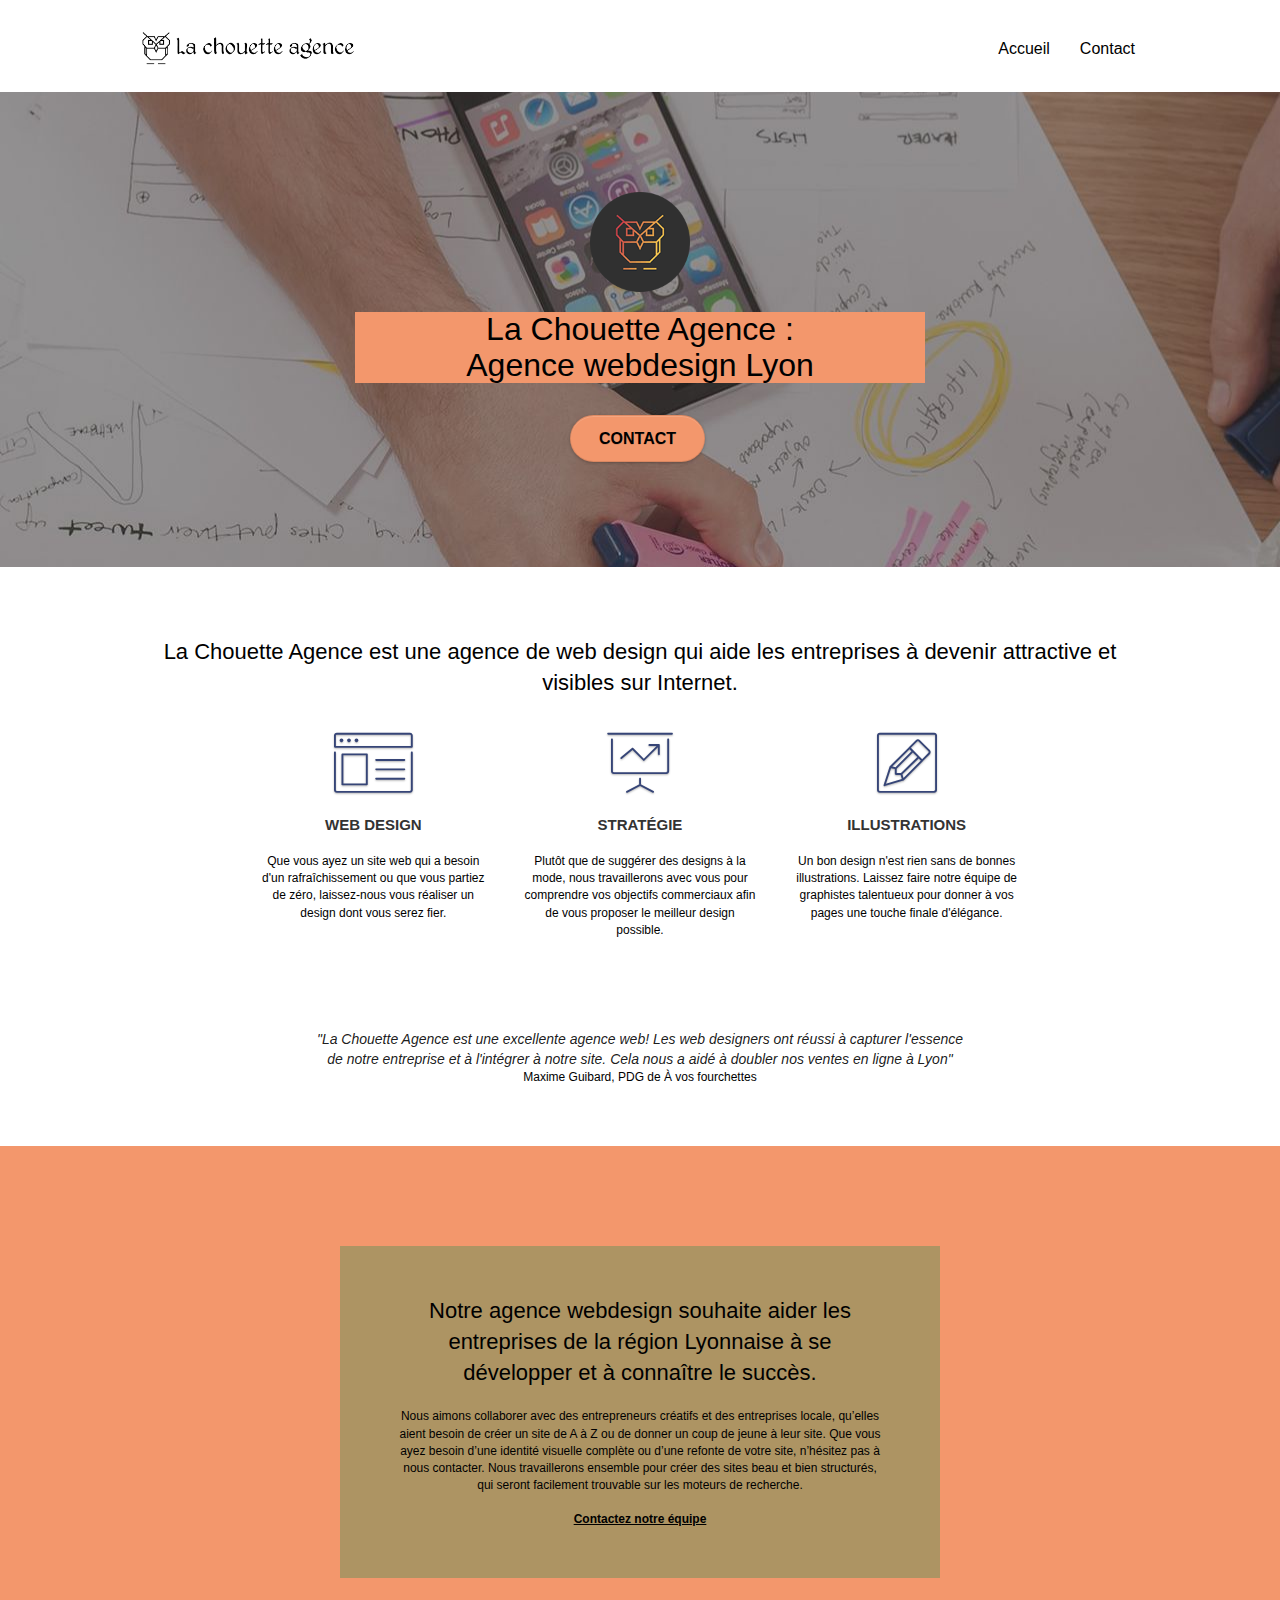
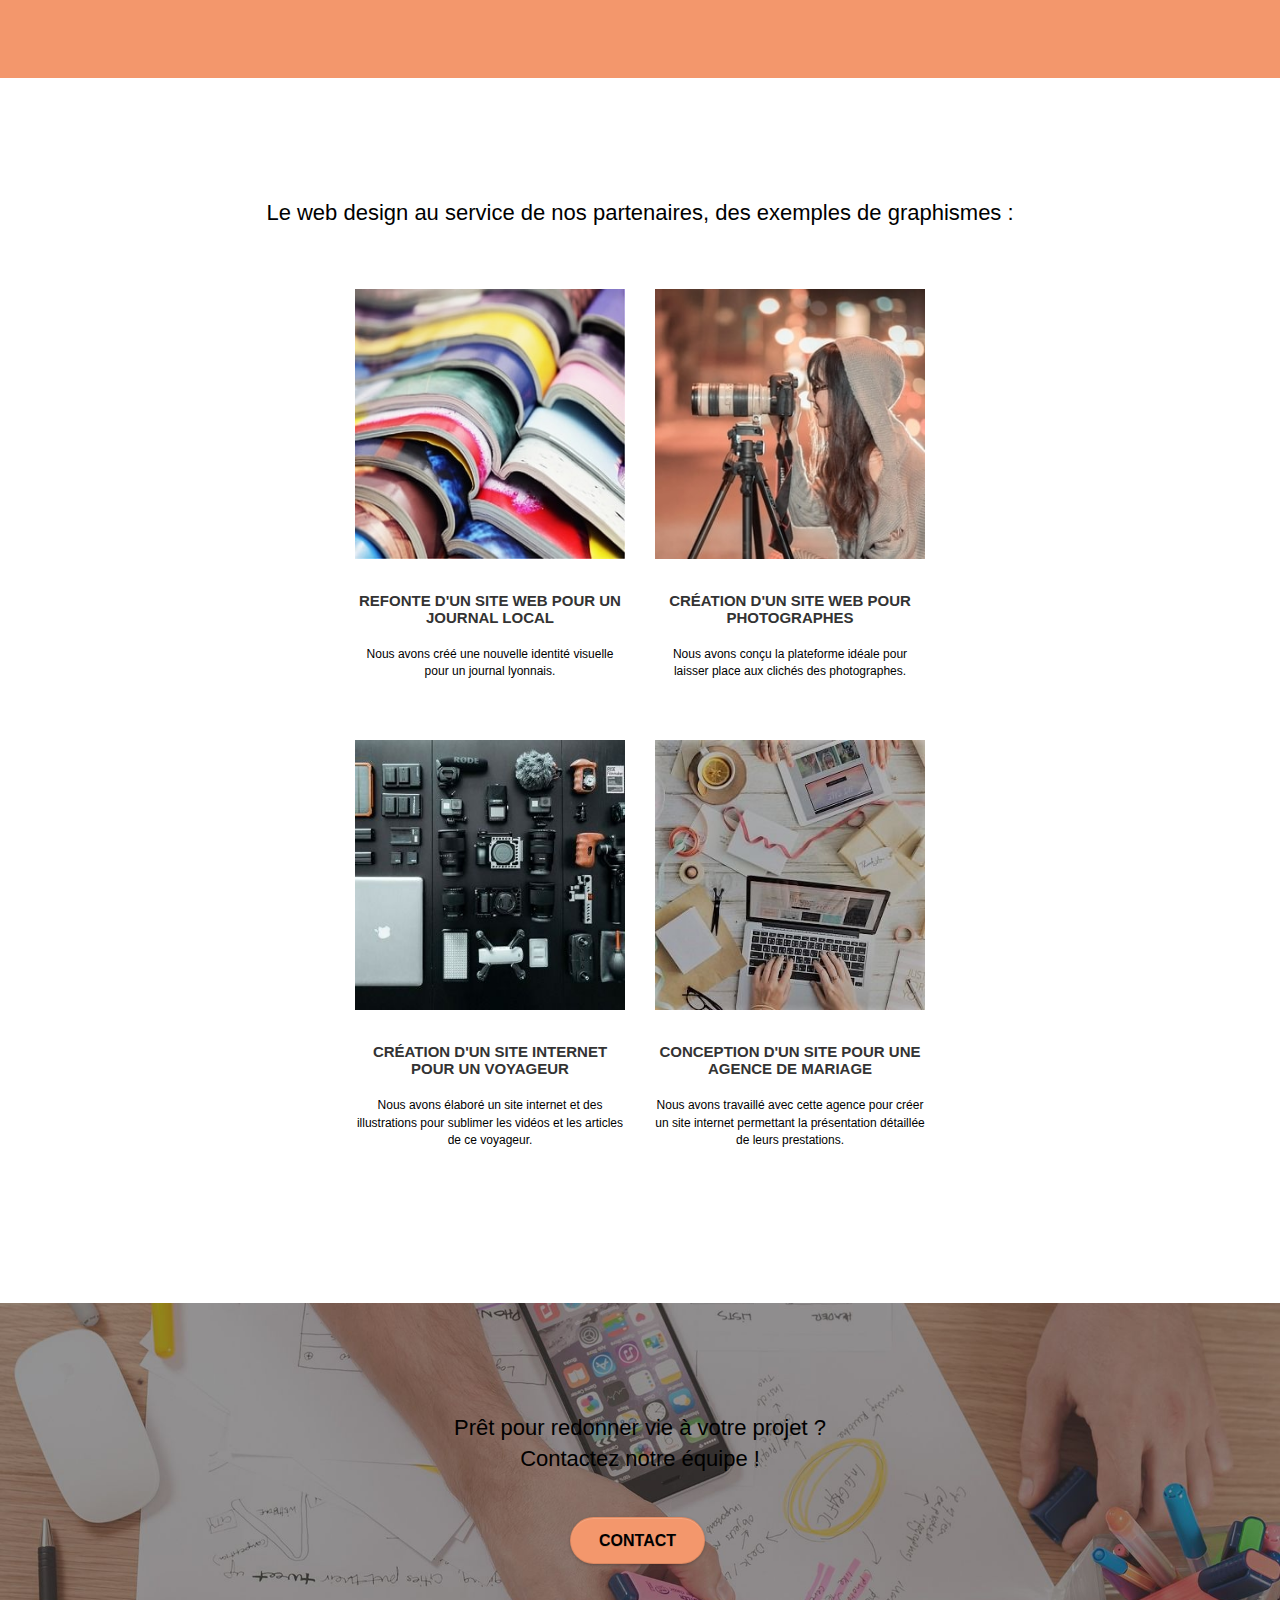
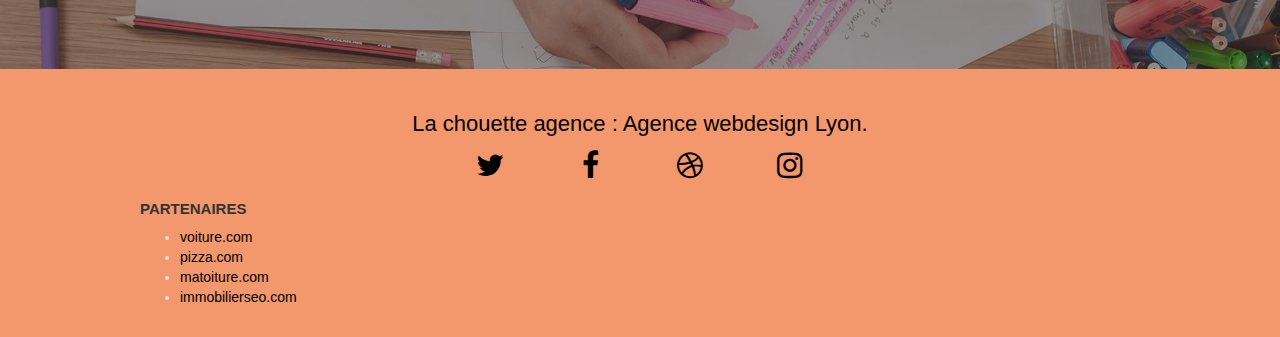
==== commit d5b196eb: "modification h1" ====
--- a/index.html
+++ b/index.html
@@ -15,7 +15,7 @@
     <link rel="shortcut icon" type="image/png" href="favicon.jpg" />
     <link rel="stylesheet" type="text/css" href="./css/bootstrap.min.css" />
     <!--ccs minifié-->
-    <link rel="stylesheet" type="text/css" href="style.min.css" />
+    <link rel="stylesheet" type="text/css" href="style.css" />
     <link rel="stylesheet" type="text/css" href="./css/font-awesome.min.css" />
     <link rel="stylesheet" type="text/css" href="./css/et-line.min.css" />
     <!--minifier le js et ajouter le async ou defer-->
--- a/style.css
+++ b/style.css
@@ -0,0 +1,917 @@
+body {
+  margin: 0;
+  padding: 0;
+  background: #fff;
+  overflow-x: hidden;
+  -webkit-font-smoothing: antialiased;
+  -moz-osx-font-smoothing: grayscale;
+}
+a,
+button {
+  transition: all 0.3s ease-in-out;
+  outline: 0 !important;
+}
+a:hover {
+  text-decoration: none;
+  cursor: pointer;
+  text-decoration: underline;
+}
+#page-loading-blocs-notifaction {
+  position: fixed;
+  top: 0;
+  bottom: 0;
+  width: 100%;
+  z-index: 100000;
+  background: #fff url(img/pageload-spinner.gif) no-repeat center center;
+}
+.bloc {
+  width: 100%;
+  clear: both;
+  background: 50% 50% no-repeat;
+  padding: 0 50px;
+  -webkit-background-size: cover;
+  -moz-background-size: cover;
+  -o-background-size: cover;
+  background-size: cover;
+  position: relative;
+}
+.bloc .container {
+  padding-left: 0;
+  padding-right: 0;
+}
+.bloc-lg {
+  padding: 100px 50px;
+}
+.bloc-md {
+  padding: 50px;
+}
+.bloc-sm {
+  padding: 20px 50px;
+}
+.bg-b-edge,
+.bg-bl-edge,
+.bg-br-edge,
+.bg-center,
+.bg-l-edge,
+.bg-r-edge,
+.bg-repeat,
+.bg-t-edge,
+.bg-tl-edge,
+.bg-tr-edge {
+  -webkit-background-size: auto !important;
+  -moz-background-size: auto !important;
+  -o-background-size: auto !important;
+  background-size: auto !important;
+}
+.bg-repeat {
+  background: repeat;
+}
+.bg-t-edge {
+  background: top no-repeat;
+}
+.b-parallax {
+  background-attachment: fixed;
+}
+.d-bloc {
+  color: rgba(255, 255, 255, 0.7);
+}
+.d-bloc button:hover {
+  color: rgba(255, 255, 255, 0.9);
+}
+.d-bloc .icon-round,
+.d-bloc .icon-rounded,
+.d-bloc .icon-semi-rounded-a,
+.d-bloc .icon-semi-rounded-b,
+.d-bloc .icon-square {
+  border-color: rgba(255, 255, 255, 0.9);
+}
+.d-bloc .divider-h span {
+  border-color: rgba(255, 255, 255, 0.2);
+}
+.d-bloc .a-btn,
+.d-bloc .navbar a,
+.d-bloc .navbar-brand,
+.d-bloc a .icon-lg,
+.d-bloc a .icon-md,
+.d-bloc a .icon-sm,
+.d-bloc a .icon-xl,
+.d-bloc h1 a,
+.d-bloc h2 a,
+.d-bloc h3 a,
+.d-bloc h4 a,
+.d-bloc h5 a,
+.d-bloc h6 a,
+.d-bloc p a {
+  color: #000;
+}
+.d-bloc .a-btn:hover,
+.d-bloc .navbar a:hover,
+.d-bloc .navbar-brand:hover,
+.d-bloc a:hover .icon-lg,
+.d-bloc a:hover .icon-md,
+.d-bloc a:hover .icon-sm,
+.d-bloc a:hover .icon-xl,
+.d-bloc h1 a:hover,
+.d-bloc h2 a:hover,
+.d-bloc h3 a:hover,
+.d-bloc h4 a:hover,
+.d-bloc h5 a:hover,
+.d-bloc h6 a:hover,
+.d-bloc p a:hover {
+  color: rgba(255, 255, 255, 1);
+}
+.hero-bloc-text {
+  background-color: #f3976c;
+}
+.navbar-brand:hover,
+.navbar a:hover {
+  background-color: #f3976c;
+  color: #000;
+  border: 1px solid #000;
+  border-radius: 30px;
+}
+.d-bloc .navbar-toggle .icon-bar {
+  background: rgba(255, 255, 255, 1);
+}
+.d-bloc .btn-wire,
+.d-bloc .btn-wire:hover {
+  color: rgba(255, 255, 255, 1);
+  border-color: rgba(255, 255, 255, 1);
+}
+.d-bloc .panel {
+  color: rgba(0, 0, 0, 0.5);
+}
+.d-bloc .panel button:hover {
+  color: rgba(0, 0, 0, 0.7);
+}
+.d-bloc .panel icon {
+  border-color: rgba(0, 0, 0, 0.7);
+}
+.d-bloc .panel .divider-h span {
+  border-color: rgba(0, 0, 0, 0.1);
+}
+.d-bloc .panel .a-btn {
+  color: rgba(0, 0, 0, 0.6);
+}
+.d-bloc .panel .a-btn:hover {
+  color: rgba(0, 0, 0, 1);
+}
+.d-bloc .panel .btn-wire,
+.d-bloc .panel .btn-wire:hover {
+  color: rgba(0, 0, 0, 0.7);
+  border-color: rgba(0, 0, 0, 0.3);
+}
+.d-bloc .panel,
+.l-bloc {
+  color: rgba(0, 0, 0, 0.9);
+}
+.d-bloc .panel button:hover,
+.l-bloc button:hover {
+  color: rgba(0, 0, 0, 0.7);
+}
+.l-bloc .icon-round,
+.l-bloc .icon-rounded,
+.l-bloc .icon-semi-rounded-a,
+.l-bloc .icon-semi-rounded-b,
+.l-bloc .icon-square {
+  border-color: rgba(0, 0, 0, 0.7);
+}
+.d-bloc .panel .divider-h span,
+.l-bloc .divider-h span {
+  border-color: rgba(0, 0, 0, 0.1);
+}
+.d-bloc .panel .a-btn,
+.l-bloc .a-btn,
+.l-bloc .navbar a,
+.l-bloc .navbar-brand,
+.l-bloc a .icon-lg,
+.l-bloc a .icon-md,
+.l-bloc a .icon-sm,
+.l-bloc a .icon-xl,
+.l-bloc h1 a,
+.l-bloc h2 a,
+.l-bloc h3 a,
+.l-bloc h4 a,
+.l-bloc h5 a,
+.l-bloc h6 a,
+.l-bloc p a {
+  color: rgba(0, 0, 0, 0.6);
+}
+.d-bloc .panel .a-btn:hover,
+.l-bloc .a-btn:hover,
+.l-bloc .navbar a:hover,
+.l-bloc .navbar-brand:hover,
+.l-bloc a:hover .icon-lg,
+.l-bloc a:hover .icon-md,
+.l-bloc a:hover .icon-sm,
+.l-bloc a:hover .icon-xl,
+.l-bloc h1 a:hover,
+.l-bloc h2 a:hover,
+.l-bloc h3 a:hover,
+.l-bloc h4 a:hover,
+.l-bloc h5 a:hover,
+.l-bloc h6 a:hover,
+.l-bloc p a:hover {
+  color: rgba(0, 0, 0, 1);
+}
+.l-bloc .navbar-toggle .icon-bar {
+  color: rgba(0, 0, 0, 0.6);
+}
+.d-bloc .panel .btn-wire,
+.d-bloc .panel .btn-wire:hover,
+.l-bloc .btn-wire,
+.l-bloc .btn-wire:hover {
+  color: rgba(0, 0, 0, 0.7);
+  border-color: rgba(0, 0, 0, 0.3);
+}
+.voffset {
+  margin-top: 30px;
+}
+.voffset-lg {
+  margin-top: 80px;
+}
+.row-no-gutters {
+  margin-right: 0;
+  margin-left: 0;
+  display: flex;
+  justify-content: space-evenly;
+}
+.row.row-no-gutters > [class*=" col-"],
+.row.row-no-gutters > [class^="col-"] {
+  padding-right: 0;
+  padding-left: 0;
+}
+#bloc-1-hero h1 {
+  font-size: 32px;
+}
+.navbar {
+  margin-bottom: 0;
+  z-index: 1;
+}
+.navbar-brand {
+  height: auto;
+  padding: 3px 15px;
+  font-size: 25px;
+  font-weight: 400;
+  font-weight: 600;
+  line-height: 44px;
+}
+.navbar-brand img {
+  max-height: 200px;
+  margin: 0 5px 0 0;
+  display: inline;
+}
+.navbar-brand img[src$="svg"] {
+  min-width: 100px;
+}
+.nav-center .navbar-brand img {
+  margin: 0;
+}
+.navbar .nav {
+  padding-top: 2px;
+  margin-right: -16px;
+  float: right;
+  z-index: 1;
+}
+.nav > li {
+  float: left;
+  margin-top: 4px;
+  font-size: 16px;
+}
+.navbar-nav .open .dropdown-menu > li > a {
+  text-align: inherit;
+}
+.nav > li a:focus,
+.nav > li a:hover {
+  background: 0 0;
+  background-color: #f3976c;
+  color: #000;
+}
+.navbar-toggle {
+  margin: 10px 10px 0 0;
+  border: 0;
+}
+.navbar-toggle:hover {
+  background: 0 0 !important;
+  background-color: #f3976c;
+  color: #000;
+}
+.navbar-toggle .icon-bar {
+  background-color: rgba(0, 0, 0, 0.5);
+  width: 26px;
+}
+.nav-invert .navbar .nav {
+  float: left;
+}
+.nav-invert .navbar-brand,
+.nav-invert .navbar-header {
+  float: right;
+  position: relative;
+  z-index: 2;
+}
+@media (min-width: 768px) {
+  .site-navigation {
+    position: absolute;
+    top: 50%;
+    right: 20px;
+    transform: translate(0, -50%);
+    -webkit-transform: translateY(-50%);
+  }
+  .nav > li .dropdown-menu a,
+  .nav > li .dropdown-menu a:hover {
+    color: #484848;
+  }
+  .nav-invert .site-navigation {
+    left: 0;
+    right: 0;
+  }
+  .nav-center {
+    text-align: center;
+  }
+  .nav-center .navbar-header {
+    width: 100%;
+  }
+  .nav-center .nav > li,
+  .nav-center .navbar-brand,
+  .nav-center .navbar-header {
+    float: none;
+    display: inline-block;
+  }
+  .nav-center .site-navigation {
+    position: relative;
+    width: 100%;
+    right: 0;
+    margin-right: 0;
+    margin-top: 20px;
+  }
+  .nav-center.mini-nav .navbar-toggle {
+    float: none;
+    margin: 10px auto 0;
+  }
+}
+.nav > li > .dropdown a {
+  background: 0 0 !important;
+  display: block;
+  padding: 14px 15px;
+}
+nav .caret {
+  margin: 0 5px;
+}
+.dropdown-menu .dropdown-menu {
+  top: -8px;
+  left: 100%;
+}
+.dropdown-menu .dropmenu-flow-right {
+  top: 100%;
+  left: 0;
+  margin-left: -1px;
+  border-top-left-radius: 0;
+  border-top-right-radius: 0;
+}
+.dropdown-menu .dropdown span {
+  border: 4px solid #000;
+  border-top-color: transparent;
+  border-right-color: transparent;
+  border-bottom-color: transparent;
+  margin: 6px -5px 0 0 !important;
+  float: right;
+}
+.mg-md {
+  margin-top: 10px;
+  margin-bottom: 20px;
+}
+.mg-lg {
+  margin-top: 10px;
+  margin-bottom: 40px;
+}
+.btn {
+  margin: 0 5px 5px 0;
+}
+.btn.pull-right {
+  margin: 0 0 5px 5px;
+}
+.btn-d,
+.btn-d:focus,
+.btn-d:hover {
+  color: #fff;
+  background: rgba(0, 0, 0, 0.3);
+}
+.list {
+  width: 100%;
+}
+button {
+  outline: 0 !important;
+}
+.btn-rd {
+  border-radius: 40px;
+}
+.btn-clean {
+  border: 1px solid rgba(0, 0, 0, 0.08);
+  border-bottom-color: rgba(0, 0, 0, 0.1);
+  text-shadow: 0 1px 0 rgba(0, 0, 1, 0.1);
+  box-shadow: 0 1px 3px rgba(0, 0, 1, 0.25),
+    inset 0 1px 0 0 rgba(255, 255, 255, 0.15);
+}
+.icon-md {
+  font-size: 30px !important;
+}
+.icon-lg {
+  font-size: 60px !important;
+}
+.sm-shadow {
+  text-shadow: 0 1px 2px rgba(0, 0, 0, 0.3);
+}
+.panel-sq,
+.panel-sq .panel-footer,
+.panel-sq .panel-heading {
+  border-radius: 0;
+}
+.panel-rd {
+  border-radius: 30px;
+}
+.panel-rd .panel-heading {
+  border-radius: 29px 29px 0 0;
+}
+.panel-rd .panel-footer {
+  border-radius: 0 0 29px 29px;
+}
+.form-control {
+  border-color: rgba(0, 0, 0, 0.1);
+  box-shadow: none;
+}
+.scrollToTop {
+  width: 40px;
+  height: 40px;
+  position: fixed;
+  bottom: 20px;
+  right: 20px;
+  opacity: 0;
+  z-index: 500;
+  transition: all 0.3s ease-in-out;
+}
+.scrollToTop span {
+  margin-top: 6px;
+}
+.showScrollTop {
+  font-size: 14px;
+  opacity: 1;
+}
+a[data-lightbox] {
+  position: relative;
+  display: block;
+  text-align: center;
+}
+a[data-lightbox]:hover::before {
+  content: "";
+  font-family: HelveticaNeue-Light, "Helvetica Neue Light", "Helvetica Neue",
+    Helvetica, Arial;
+  font-size: 32px;
+  width: 50px;
+  height: 50px;
+  border-radius: 50%;
+  background: rgba(0, 0, 0, 0.6);
+  color: #fff;
+  font-weight: 100;
+  z-index: 1;
+  position: absolute;
+  top: 50%;
+  transform: translateY(-50%);
+  -webkit-transform: translateY(-50%);
+}
+a[data-lightbox]:hover img {
+  opacity: 0.6;
+  -webkit-animation-fill-mode: none;
+  animation-fill-mode: none;
+}
+#lightbox-modal {
+  display: flex;
+  align-items: center;
+}
+#lightbox-modal .modal-dialog {
+  width: 90%;
+  max-width: 900px;
+  margin: 0 auto 0;
+}
+#lightbox-modal .modal-dialog img {
+  max-height: 90vh;
+  margin: 0 auto;
+}
+.lightbox-caption {
+  padding: 20px;
+  color: #fff;
+  background: rgba(0, 0, 0, 0.5);
+  position: absolute;
+  left: 15px;
+  right: 15px;
+  bottom: 5px;
+}
+.close-lightbox {
+  color: #fff;
+  font-size: 30px;
+  position: absolute;
+  top: 20px;
+  right: 20px;
+  z-index: 20;
+  background: rgba(0, 0, 0, 0.5);
+  border: none;
+  line-height: 30px;
+  padding: 0 9px 5px;
+  opacity: 0.3;
+}
+.close-lightbox:hover,
+.next-lightbox:hover,
+.prev-lightbox:hover {
+  opacity: 1;
+  color: #fff;
+}
+.next-lightbox,
+.prev-lightbox {
+  font-size: 20px;
+  color: rgba(255, 255, 255, 0.9);
+  background: rgba(0, 0, 0, 0.5);
+  transition: all 0.2s ease-in-out;
+  position: absolute;
+  top: 45%;
+  z-index: 1;
+  opacity: 0.4;
+}
+.next-lightbox {
+  padding: 6px 8px 1px 13px;
+  right: 25px;
+}
+.prev-lightbox {
+  padding: 6px 13px 1px 10px;
+  left: 25px;
+}
+.snapshot-lb .modal-body {
+  padding-bottom: 45px;
+}
+.snapshot-lb .lightbox-caption {
+  padding: 0;
+  color: rgba(0, 0, 0, 0.5);
+  background: 0 0;
+}
+.btn,
+a,
+h1,
+h2,
+h3,
+h4,
+h5,
+h6,
+label,
+p {
+  font-family: helvetica;
+  font-weight: 400;
+  color: #000 !important;
+}
+.container {
+  max-width: 1000px;
+}
+address {
+  display: flex;
+  justify-content: center;
+}
+.hero-bloc-text {
+  font-size: 38px;
+}
+.hero-bloc-text-sub {
+  font-size: 36px;
+}
+.statement-bloc-text {
+  line-height: 26px;
+  font-style: italic;
+  font-size: 20px;
+  text-align: center;
+  font-weight: lighter;
+  max-width: 520px;
+  margin: auto auto auto auto;
+}
+p {
+  font-size: 12px;
+}
+.tight-width-whitespace {
+  max-width: 600px;
+  margin: auto auto auto auto;
+}
+.h1 {
+  font-size: 20px;
+  font-family: "Open Sans";
+}
+.cta-hero {
+  margin-top: 22px;
+  color: #fff !important;
+  text-transform: uppercase;
+  padding: 12px 28px 12px 28px;
+  font-size: 16px;
+  font-weight: 700;
+}
+.social {
+  max-width: 400px;
+  margin: auto auto auto auto;
+}
+h2 {
+  font-size: 22px;
+  line-height: 1.4em;
+}
+h3 {
+  font-size: 15px;
+  text-transform: uppercase;
+  font-weight: 700;
+  color: #333 !important;
+}
+.med-width-whitespace {
+  max-width: 800px;
+  margin: auto auto auto auto;
+  box-shadow: 0 0 0 #000;
+}
+h4 {
+  color: #333 !important;
+}
+.icons {
+  margin-bottom: 14px;
+  margin-top: 24px;
+}
+.white {
+  color: #000 !important;
+}
+.portfolio-thumb {
+  margin-bottom: 24px;
+}
+.portfolio-row {
+  margin-bottom: 44px;
+  margin-top: 50px;
+}
+.col-sm-6 a {
+  display: flex;
+  justify-content: center;
+  align-items: center;
+  text-align: center;
+}
+.avatar {
+  box-shadow: 0 4px 9px rgba(0, 0, 0, 0.3);
+}
+.black-background {
+  background-color: rgba(165, 147, 99, 0.9);
+  padding: 40px 40px 40px 40px;
+}
+.bold-link {
+  font-weight: 900;
+  text-decoration: underline !important;
+  color: #000;
+}
+.bgc-white {
+  background-color: #fff;
+}
+.bgc-dark-slate-blue {
+  background-color: #364577;
+}
+.bgc-atomic-tangerine {
+  background-color: #f3976c;
+}
+.tc-white {
+  color: #000 !important;
+}
+.btn-atomic-tangerine {
+  background: #f3976c;
+  color: #000 !important;
+}
+.btn-atomic-tangerine:hover {
+  background: black !important;
+  color: #f3976c !important;
+  border: 1px solid #f3976c;
+}
+.ltc-white {
+  color: #000 !important;
+}
+.ltc-white:hover {
+  color: #ccc !important;
+}
+.ltc-atomic-tangerine {
+  color: #f3976c !important;
+}
+.ltc-atomic-tangerine:hover {
+  color: #c27956 !important;
+}
+.icon-dark-slate-blue {
+  color: #364577 !important;
+  border-color: #364577 !important;
+}
+.bg-banniere {
+  background-image: url(img/la-chouette-agence-banniere.jpg);
+}
+.bg-presentation {
+  background-image: url(img/image-de-presentation.jpg);
+}
+@media (max-width: 1024px) {
+  .bloc {
+    padding-left: 20px;
+    padding-right: 20px;
+  }
+  .bloc-tile-2.full-width-bloc .container,
+  .bloc-tile-3.full-width-bloc .container,
+  .bloc-tile-4.full-width-bloc .container,
+  .bloc.full-width-bloc {
+    padding-left: 0;
+    padding-right: 0;
+  }
+}
+@media (max-width: 992px) and (min-width: 768px) {
+  .navbar .nav {
+    max-width: 80%;
+  }
+  .nav-center.navbar .nav {
+    max-width: 100%;
+  }
+}
+@media only screen and (min-device-width: 768px) and (max-device-width: 1024px) and (orientation: landscape) {
+  .b-parallax {
+    background-attachment: scroll;
+  }
+}
+@media only screen and (min-device-width: 1024px) and (max-device-width: 1366px) and (-webkit-min-device-pixel-ratio: 1.5) {
+  .b-parallax {
+    background-attachment: scroll;
+  }
+}
+@media (max-width: 991px) {
+  .container {
+    width: 100%;
+  }
+  .b-parallax {
+    background-attachment: scroll;
+  }
+  #hero-bloc,
+  .page-container {
+    overflow-x: hidden;
+    position: relative;
+  }
+  .bloc {
+    padding-left: constant(safe-area-inset-left);
+    padding-right: constant(safe-area-inset-right);
+  }
+  .bloc-group,
+  .bloc-group .bloc {
+    display: block;
+    width: 100%;
+  }
+  .bloc-fill-screen .fill-bloc-bottom-edge,
+  .bloc-fill-screen .fill-bloc-top-edge {
+    padding: 0 20px;
+    padding-left: constant(safe-area-inset-left);
+    padding-right: constant(safe-area-inset-right);
+  }
+}
+@media (max-width: 767px) {
+  .page-container {
+    overflow-x: hidden;
+    position: relative;
+  }
+  #disqus_thread,
+  cite,
+  h1,
+  h2,
+  h3,
+  h4,
+  h5,
+  h6,
+  p {
+    padding-left: 10px !important;
+    padding-right: 10px !important;
+  }
+  cite {
+    color: #000;
+  }
+  .b-parallax {
+    background-attachment: scroll;
+  }
+  .navbar .nav {
+    padding-top: 0;
+    border-top: 1px solid rgba(0, 0, 0, 0.2);
+    float: none !important;
+  }
+  .navbar.row {
+    margin-left: 0;
+    margin-right: 0;
+  }
+  .site-navigation {
+    position: inherit;
+    transform: none;
+    -webkit-transform: none;
+    -ms-transform: none;
+  }
+  .nav > li {
+    margin-top: 0;
+    border-bottom: 1px solid rgba(0, 0, 0, 0.1);
+    background: rgba(0, 0, 0, 0.05);
+    text-align: left;
+    padding-left: 15px;
+    width: 100%;
+  }
+  .nav > li:hover {
+    background: rgba(0, 0, 0, 0.08);
+  }
+  .dropdown .dropdown a .caret {
+    float: none;
+    margin: 5px 0 0 10px !important;
+    border: 4px solid #000;
+    border-bottom-color: transparent;
+    border-right-color: transparent;
+    border-left-color: transparent;
+  }
+  #hero-bloc .navbar .nav {
+    background: rgba(0, 0, 0, 0.8);
+  }
+  #hero-bloc .navbar .nav a {
+    color: rgba(255, 255, 255, 0.6);
+  }
+  .hero {
+    padding: 50px 0;
+  }
+  .hero-nav {
+    left: -1px;
+    right: -1px;
+  }
+  .navbar-collapse {
+    padding: 0;
+    overflow-x: hidden;
+    -webkit-box-shadow: none;
+    box-shadow: none;
+  }
+  .navbar-brand img {
+    max-height: 40px;
+    width: auto;
+  }
+  .nav-invert .navbar-header {
+    float: none;
+    width: 100%;
+  }
+  .nav-invert .navbar-toggle {
+    float: left;
+    margin-left: 10px;
+  }
+  .bloc {
+    padding-left: 0;
+    padding-right: 0;
+  }
+  .bloc-lg,
+  .bloc-xl,
+  .bloc-xxl {
+    padding: 40px 0;
+  }
+  .bloc-md,
+  .bloc-sm {
+    padding-left: 0;
+    padding-right: 0;
+  }
+  .bloc-fill-screen .fill-bloc-bottom-edge,
+  .bloc-fill-screen .fill-bloc-top-edge,
+  .bloc-tile-2 .container,
+  .bloc-tile-3 .container,
+  .bloc-tile-4 .container {
+    padding-left: 0;
+    padding-right: 0;
+  }
+  .a-block {
+    padding: 0 10px;
+  }
+  .btn-dwn {
+    display: none;
+  }
+  .voffset {
+    margin-top: 5px;
+  }
+  .voffset-md {
+    margin-top: 20px;
+  }
+  .voffset-lg {
+    margin-top: 30px;
+  }
+  form {
+    padding: 5px;
+  }
+  .close-lightbox {
+    display: inline-block;
+  }
+  .blocsapp-device-iphone5 {
+    background-size: 216px 425px;
+    padding-top: 60px;
+    width: 216px;
+    height: 425px;
+  }
+  .blocsapp-device-iphone5 img {
+    width: 180px;
+    height: 320px;
+  }
+}
+@media (max-width: 400px) {
+  .bloc {
+    padding-left: 0;
+    padding-right: 0;
+  }
+}
+@media (max-width: 767px) {
+  .bloc-mob-center-text {
+    text-align: center;
+  }
+}
